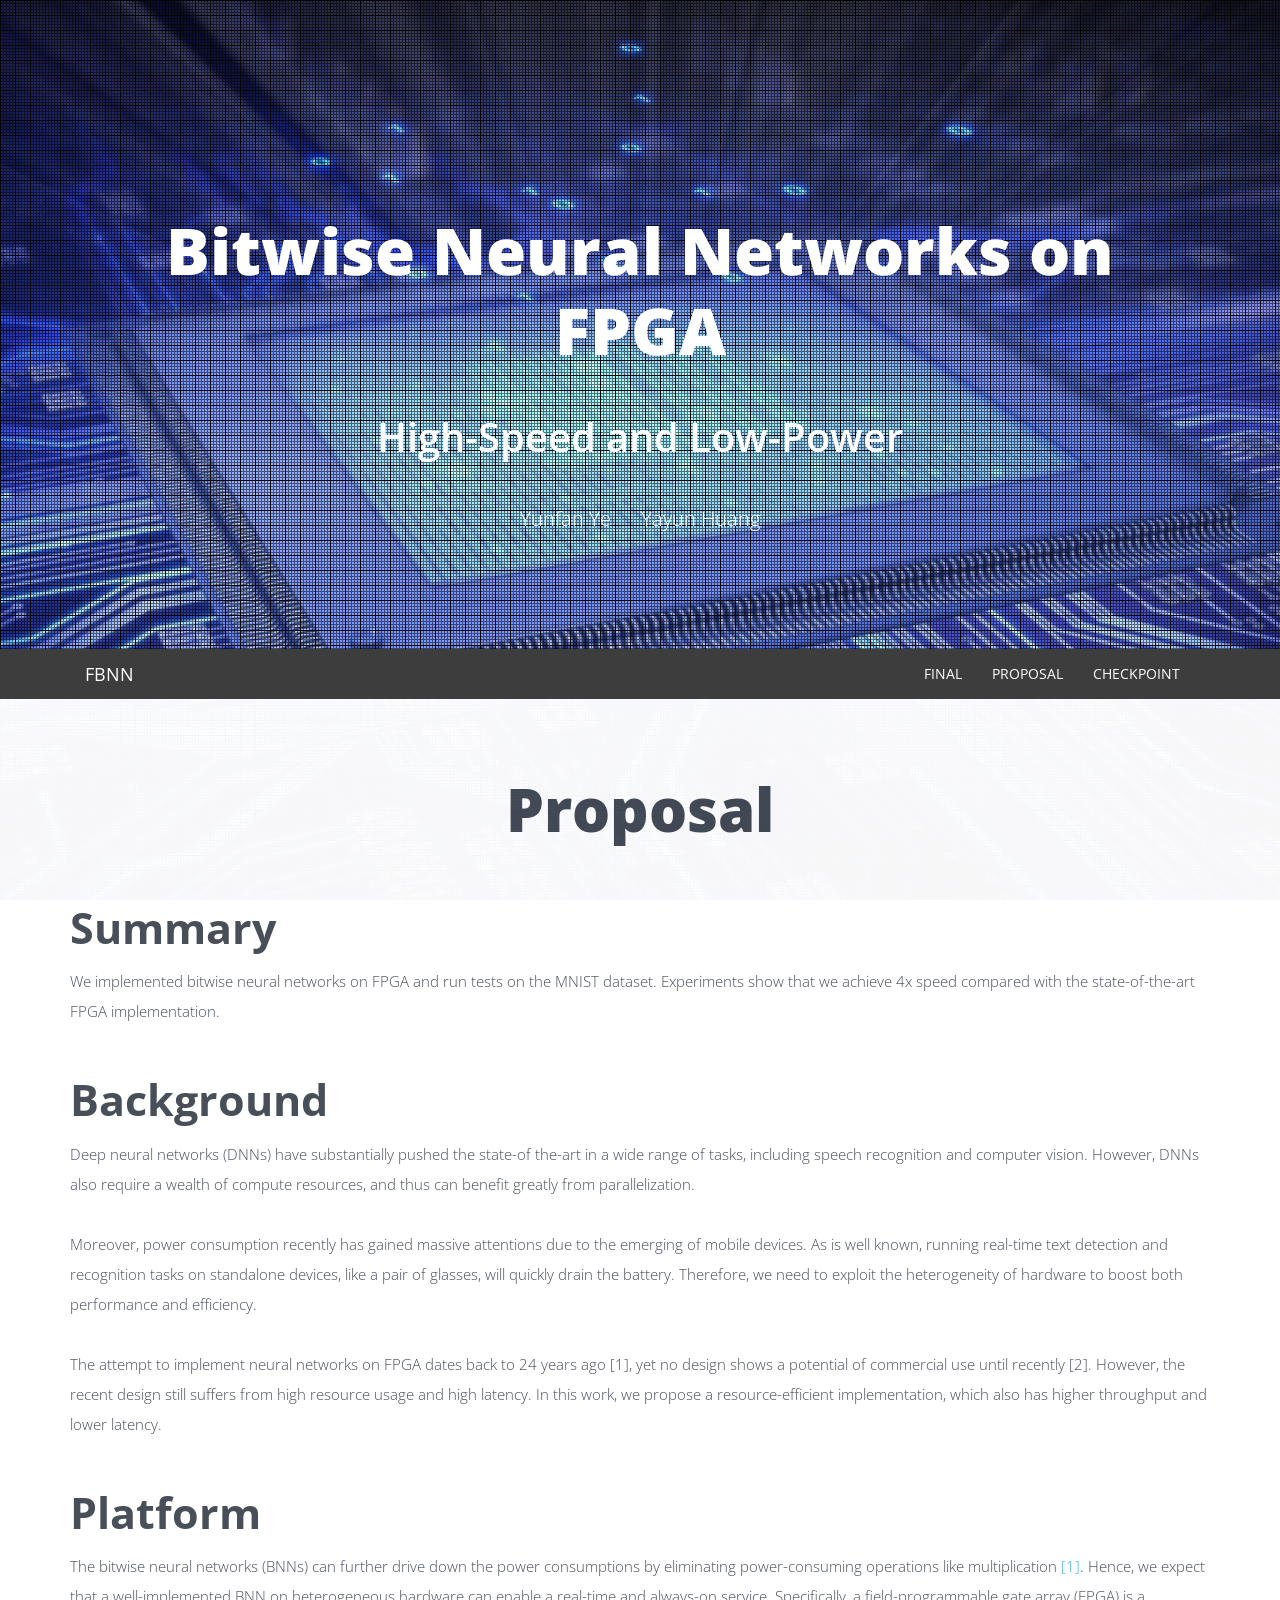
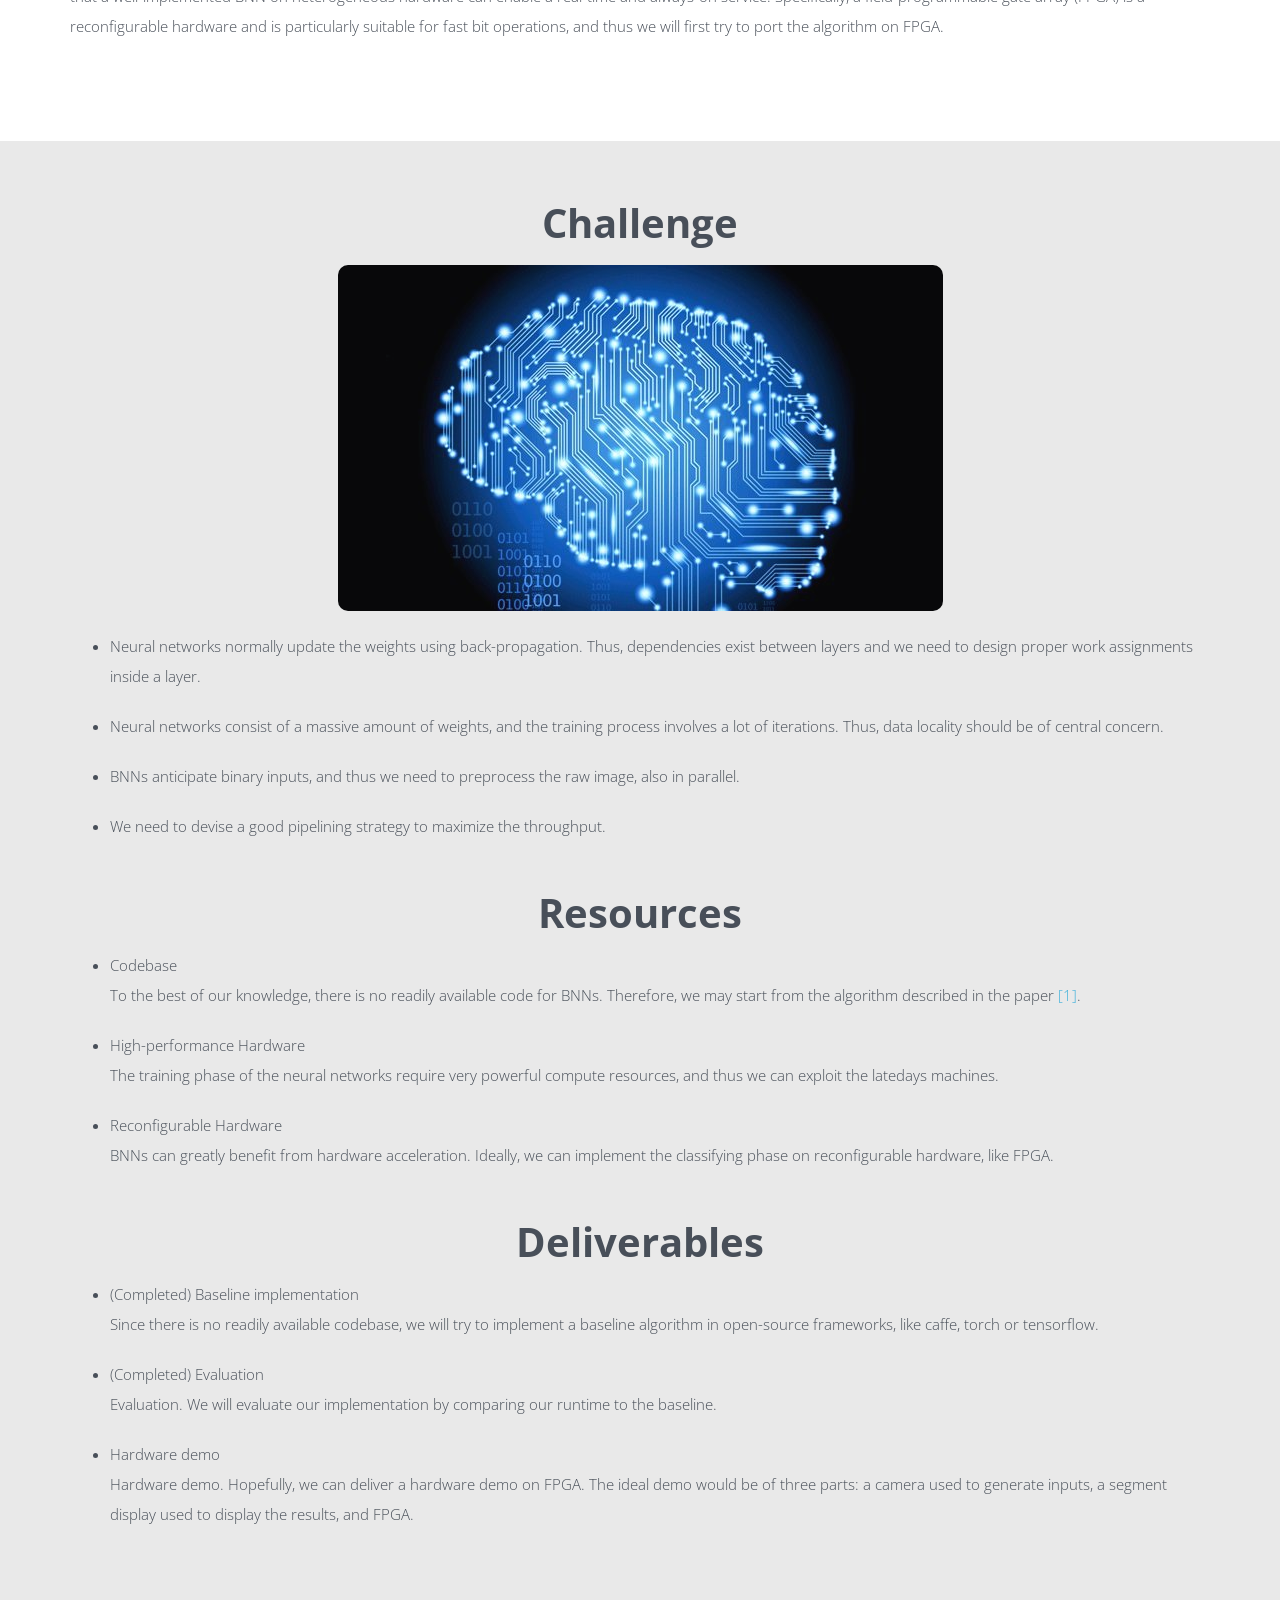
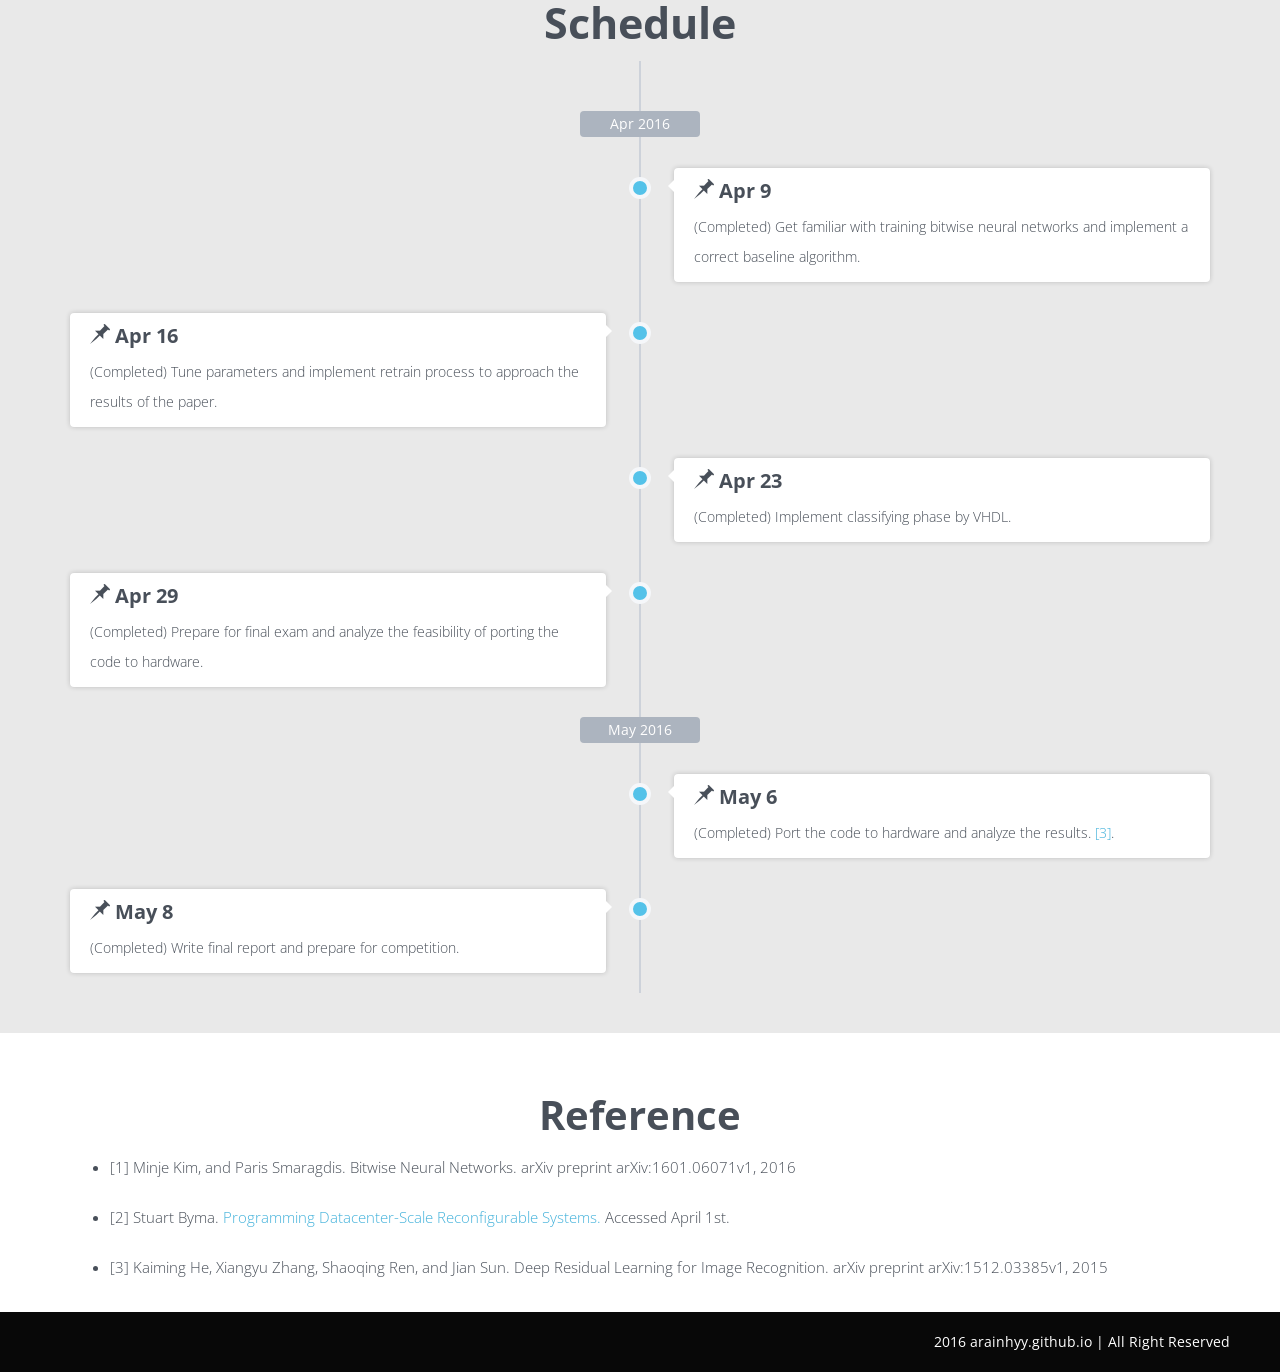
==== proposal.html @ 5bdd7ea6 "init" ====
<!DOCTYPE html>
<!--[if lt IE 7 ]><html class="ie ie6" lang="en"> <![endif]-->
<!--[if IE 7 ]><html class="ie ie7" lang="en"> <![endif]-->
<!--[if IE 8 ]><html class="ie ie8" lang="en"> <![endif]-->
<!--[if (gte IE 9)|!(IE)]><!-->
<html lang="en">
<!--<![endif]-->

<head>
    <meta charset="utf-8">
    <meta name="viewport" content="width=device-width, initial-scale=1, maximum-scale=1">
    <meta name="description" content="">
    <meta name="author" content="">
    <!--[if IE]>
        <meta http-equiv="X-UA-Compatible" content="IE=edge,chrome=1">
        <![endif]-->
    <title>Bitwise Neural Networks on FPGA: High-Speed and Low-Power</title>
    <!--REQUIRED STYLE SHEETS-->
    <!-- BOOTSTRAP CORE STYLE CSS -->
    <link href="assets/css/bootstrap.css" rel="stylesheet" />
    <link href="assets/css/bootflat.css" rel="stylesheet" />
    <!-- FONTAWESOME STYLE CSS -->
    <link href="assets/css/font-awesome.min.css" rel="stylesheet" />
    <!-- VEGAS STYLE CSS -->
    <link href="assets/scripts/vegas/jquery.vegas.min.css" rel="stylesheet" />
    <!-- CUSTOM STYLE CSS -->
    <link href="assets/css/style.css" rel="stylesheet" />
    <!-- GOOGLE FONT -->
    <link href='http://fonts.googleapis.com/css?family=Open+Sans' rel='stylesheet' type='text/css'>
    <!-- HTML5 shim and Respond.js IE8 support of HTML5 elements and media queries -->
    <!--[if lt IE 9]>
      <script src="https://oss.maxcdn.com/libs/html5shiv/3.7.0/html5shiv.js"></script>
      <script src="https://oss.maxcdn.com/libs/respond.js/1.3.0/respond.min.js"></script>
    <![endif]-->
</head>

<body>
    <!--Header section  -->
    <div class="container" id="home">
        <div class="row text-center">
            <div class="col-md-12">
                <h1 class="head-main">Bitwise Neural Networks on FPGA</h1>
                <h2 class="head-sub-main"> High-Speed and Low-Power</h2>
                <h3 class="head-last"><a href="https://www.linkedin.com/in/yunfanye">Yunfan Ye</a>&nbsp;&nbsp;&nbsp;&nbsp;&nbsp;&nbsp;<a href="https://www.linkedin.com/in/araina-huang-00853b96">Yayun Huang</a></h3>
            </div>
        </div>
    </div>
    <!--End Header section  -->
    <!-- Navigation -->
    <nav class="navbar-inverse" role="navigation">
        <div class="container">
            <div class="navbar-header">
                <button type="button" class="navbar-toggle" data-toggle="collapse" data-target=".navbar-ex1-collapse">
                    <span class="sr-only">Toggle navigation</span>
                    <span class="icon-bar"></span>
                    <span class="icon-bar"></span>
                    <span class="icon-bar"></span>
                </button>
                <a class="navbar-brand" href="#"> FBNN</a>
            </div>
            <!-- Collect the nav links for toggling -->
            <div class="collapse navbar-collapse navbar-ex1-collapse pull-right">
                <ul class="nav navbar-nav">
                    <li><a href="index.html">FINAL</a>
                    </li>
                    <li><a href="proposal.html">PROPOSAL</a>
                    </li>
                    <li><a href="checkpoint.html">CHECKPOINT</a>
                    </li>
                    <!-- <li><a href="index.html#price-sec">FINAL REPORT</a>
                    </li> -->
                </ul>
            </div>
            <!-- /.navbar-collapse -->
        </div>
        <!-- /.container -->
    </nav>
    <!--End Navigation -->
    <!--About Section-->
    <section class="for-full-back color-white " id="about">
        <div class="container introduction">
            <div class="row text-center">
                <div class="col-md-8 col-md-offset-2 ">
                    <h1>Proposal</h1>
                    <!-- <h4>
                        <strong>
                       Lorem ipsum dolor sit amet, consectetur adipiscing elit.
                         Curabitur nec nisl odio. Mauris vehicula at nunc id posuere.
                            </strong>
                    </h4> -->
                </div>
            </div>
            <div class="row g-pad-bottom">
                <div class="col-md-12">
                    <h2>Summary</h2>
                    <p>
                        We implemented bitwise neural networks on FPGA and run tests on the MNIST dataset. Experiments show that we achieve 4x speed compared with the state-of-the-art FPGA implementation.
                    </p>
                    <h2>Background</h2>
                    <p>Deep neural networks (DNNs) have substantially pushed the state-of the-art in a wide range of tasks, including speech recognition and computer vision. However, DNNs also require a wealth of compute resources, and thus can benefit greatly from parallelization.</p>
                    <p>Moreover, power consumption recently has gained massive attentions due to the emerging of mobile devices. As is well known, running real-time text detection and recognition tasks on standalone devices, like a pair of glasses, will quickly drain the battery. Therefore, we need to exploit the heterogeneity of hardware to boost both performance and efficiency. </p>
                    <p>The attempt to implement neural networks on FPGA dates back to 24 years ago [1], yet no design shows a potential of commercial use until recently [2]. However, the recent design still suffers from high resource usage and high latency. In this work, we propose a resource-efficient implementation, which also has higher throughput and lower latency.</p>
                    <h2>Platform</h2>
                    <p>The bitwise neural networks (BNNs) can further drive down the power consumptions by eliminating power-consuming operations like multiplication<a href="#ref1"> [1]</a>. Hence, we expect that a well-implemented BNN on heterogeneous hardware can enable a real-time and always-on service. Specifically, a field-programmable gate array (FPGA) is a reconfigurable hardware and is particularly suitable for fast bit operations, and thus we will first try to port the algorithm on FPGA.</p>
                </div>
            </div>
        </div>
    </section>
    <!--End About Section-->
    <!-- About Team Section -->
    <section class="for-full-back color-light challenge" id="about-team">
        <div class="container">
            <div class="row introduction">
                <div class="col-md-12">
                    <h2 class="text-center">Challenge</h2>
                    <div class="img-auto-change"><img src="assets/img/4.jpg"></div>
                    <ul>
                        <li>Neural networks normally update the weights using back-propagation. Thus, dependencies exist between layers and we need to design proper work assignments inside a layer.</li>
                        <li>Neural networks consist of a massive amount of weights, and the training process involves a lot of iterations. Thus, data locality should be of central concern. </li>
                        <!-- <li>Halide currently cannot directly compile on FPGA. There is ongoing research<a href="#ref2"> [2]</a>, but the results may not be readily available. If this approach finally proves to be unfeasible, we may try to target on other low power devices, like ARM.</li> -->
                        <li>BNNs anticipate binary inputs, and thus we need to preprocess the raw image, also in parallel.</li>
                        <li>We need to devise a good pipelining strategy to maximize the throughput.</li>
                    </ul>
                    <h2 class="text-center">Resources</h2>
                    <ul>
                        <li>Codebase</br>
                            To the best of our knowledge, there is no readily available code for BNNs. Therefore, we may start from the algorithm described in the paper<a href="#ref1"> [1]</a>.</li>
                        <li>High-performance Hardware</br>
                            The training phase of the neural networks require very powerful compute resources, and thus we can exploit the latedays machines.</li>
                        <li>Reconfigurable Hardware</br>
                            BNNs can greatly benefit from hardware acceleration. Ideally, we can implement the classifying phase on reconfigurable hardware, like FPGA.</li>
                        <!-- <li>Related work</br>
                            We may borrow ideas from open-source halide implementation of neural networks<a href="#ref3"> [3]</a>.
                        </li> -->
                    </ul>
                    <h2 class="text-center">Deliverables</h2>
                    <ul>
                        <li>(Completed) Baseline implementation
                            <br> Since there is no readily available codebase, we will try to implement a baseline algorithm in open-source frameworks, like caffe, torch or tensorflow.</li>
                        <li>(Completed) Evaluation
                            <br> Evaluation. We will evaluate our implementation by comparing our runtime to the baseline. </li>
                        <li>Hardware demo
                            <br> Hardware demo. Hopefully, we can deliver a hardware demo on FPGA. The ideal demo would be of three parts: a camera used to generate inputs, a segment display used to display the results, and FPGA.</li>
                    </ul>
                </div>
            </div>
        </div>
    </section>
    <!--End About Team Section -->
    <!-- Pricing Section -->
    <section class="for-full-back color-light schedule" id="price-sec">
        <div class="container">
            <div class="row text-center">
                <h2 class="text-center">Schedule</h2>
                <!--TimeLine
      ================================================== -->
                <div class="col-md-12">
                    <div class="timeline">
                        <dl>
                            <dt>Apr 2016</dt>
                            <dd class="pos-right clearfix">
                                <div class="circ"></div>
                                <div class="events">
                                    <div class="events-body">
                                        <h6 class="events-heading"> <span class="glyphicon glyphicon-pushpin" aria-hidden="true"></span> Apr 9</h6>
                                        <p>(Completed) Get familiar with training bitwise neural networks and implement a correct baseline algorithm.</p>
                                    </div>
                                </div>
                            </dd>
                            <dd class="pos-left clearfix">
                                <div class="circ"></div>
                                <div class="events">
                                    <div class="events-body">
                                        <h6 class="events-heading"> <span class="glyphicon glyphicon-pushpin" aria-hidden="true"></span> Apr 16</h6>
                                        <p>(Completed) Tune parameters and implement retrain process to approach the results of the paper.</p>
                                    </div>
                                </div>
                            </dd>
                            <dd class="pos-right clearfix">
                                <div class="circ"></div>
                                <div class="events">
                                    <div class="events-body">
                                        <h6 class="events-heading"> <span class="glyphicon glyphicon-pushpin" aria-hidden="true"></span> Apr 23</h6>
                                        <p>(Completed) Implement classifying phase by VHDL.</p>
                                    </div>
                                </div>
                            </dd>
                            <dd class="pos-left clearfix">
                                <div class="circ"></div>
                                <div class="events">
                                    <div class="events-body">
                                        <h6 class="events-heading"> <span class="glyphicon glyphicon-pushpin" aria-hidden="true"></span> Apr 29</h6>
                                        <p>(Completed) Prepare for final exam and analyze the feasibility of porting the code to hardware.</p>
                                    </div>
                                </div>
                            </dd>
                            <dt>May 2016</dt>
                            <dd class="pos-right clearfix">
                                <div class="circ"></div>
                                <div class="events">
                                    <div class="events-body">
                                        <h6 class="events-heading"> <span class="glyphicon glyphicon-pushpin" aria-hidden="true"></span> May 6</h6>
                                        <p>(Completed) Port the code to hardware and analyze the results.<a href="#ref3"> [3]</a>.</p>
                                    </div>
                                </div>
                            </dd>
                            <dd class="pos-left clearfix">
                                <div class="circ"></div>
                                <div class="events">
                                    <div class="events-body">
                                        <h6 class="events-heading"> <span class="glyphicon glyphicon-pushpin" aria-hidden="true"></span> May 8</h6>
                                        <p>(Completed) Write final report and prepare for competition.</p>
                                    </div>
                                </div>
                            </dd>
                        </dl>
                    </div>
                </div>
            </div>
        </div>
    </section>
    <!--End Pricing Section -->
    <section class="for-full-back color-white challenge" id="about-team">
        <div class="container">
            <div class="row introduction">
                <div class="col-md-12">
                    <h2 class="text-center">Reference</h2>
                    <ul>
                        <li id="ref1">[1] Minje Kim, and Paris Smaragdis. Bitwise Neural Networks. arXiv preprint arXiv:1601.06071v1, 2016</li>
                        <li id="ref2">[2] Stuart Byma. <a href="http://wiki.epfl.ch/edicpublic/documents/Candidacy%20exam/PR15byma_edic_proposal.pdf">Programming Datacenter-Scale Reconfigurable Systems.</a> Accessed April 1st.</li>
                        <!-- <li id="ref3">[3] Ravi Mullapudi. <a href="https://github.com/ravi-teja-mullapudi/Halide-NN">https://github.com/ravi-teja-mullapudi/Halide-NN.</a> Accessed April 1st.</li> -->
                        <li id="ref3">[3] Kaiming He, Xiangyu Zhang, Shaoqing Ren, and Jian Sun. Deep Residual Learning for Image Recognition. arXiv preprint arXiv:1512.03385v1, 2015</li>
                    </ul>
                </div>
            </div>
        </div>
    </section>
    <!--footer Section -->
    <div class="for-full-back " id="footer">
        2016 arainhyy.github.io | All Right Reserved
    </div>
    <!--End footer Section -->
    <!-- JAVASCRIPT FILES PLACED AT THE BOTTOM TO REDUCE THE LOADING TIME  -->
    <!-- CORE JQUERY  -->
    <script src="assets/plugins/jquery-1.10.2.js"></script>
    <!-- BOOTSTRAP CORE SCRIPT   -->
    <script src="assets/plugins/bootstrap.js"></script>
    <!-- VEGAS SLIDESHOW SCRIPTS -->
    <script src="assets/plugins/vegas/jquery.vegas.min.js"></script>
    <!-- CUSTOM SCRIPTS -->
    <script src="assets/js/custom.js"></script>
</body>

</html>
---- assets/css/bootflat.css ----
/*
 * bootflat 2.0.4
 *
 * Description: BOOTFLAT is an open source Flat UI KIT based on Bootstrap 3.3.0 CSS framework. It provides a faster, easier and less repetitive way for web developers to create elegant web apps.
 *
 * Homepage: http://bootflat.github.com/
 *
 * By @Flathemes <info@flathemes.com>
 *
 * Last modify time: 2015-04-29
 *
 * Licensed under the MIT license. Please see LICENSE for more information.
 *
 * Copyright 2013 FLATHEMES.
 *
 */

html{font-family:sans-serif;-webkit-text-size-adjust:100%;-ms-text-size-adjust:100%}body{margin:0}article,aside,details,figcaption,figure,footer,header,hgroup,main,menu,nav,section,summary{display:block}audio,canvas,progress,video{display:inline-block;vertical-align:baseline}audio:not([controls]){display:none;height:0}[hidden],template{display:none}a{background-color:transparent}a:active,a:hover{outline:0}b,strong{font-weight:700}dfn{font-style:italic}h1{margin:.67em 0}mark{color:#000;background:#ff0}sub,sup{position:relative;font-size:75%;line-height:0;vertical-align:baseline}sup{top:-.5em}sub{bottom:-.25em}img{border:0}svg:not(:root){overflow:hidden}hr{height:0;-webkit-box-sizing:content-box;-moz-box-sizing:content-box;box-sizing:content-box}pre{overflow:auto}code,kbd,pre,samp{font-size:1em}button,input,optgroup,select,textarea{margin:0;font:inherit;color:inherit}button{overflow:visible}button,select{text-transform:none}button,html input[type=button],input[type=reset],input[type=submit]{-webkit-appearance:button;cursor:pointer}button[disabled],html input[disabled]{cursor:default}button::-moz-focus-inner,input::-moz-focus-inner{padding:0;border:0}input[type=checkbox],input[type=radio]{-webkit-box-sizing:border-box;-moz-box-sizing:border-box;box-sizing:border-box;padding:0}input[type=number]::-webkit-inner-spin-button,input[type=number]::-webkit-outer-spin-button{height:auto}input[type=search]::-webkit-search-cancel-button,input[type=search]::-webkit-search-decoration{-webkit-appearance:none}textarea{overflow:auto}optgroup{font-weight:700}table{border-spacing:0;border-collapse:collapse}td,th{padding:0}@media print{*,:after,:before{color:#000!important;text-shadow:none!important;background:transparent!important;-webkit-box-shadow:none!important;box-shadow:none!important}a,a:visited{text-decoration:underline}a[href]:after{content:" (" attr(href) ")"}abbr[title]:after{content:" (" attr(title) ")"}a[href^="#"]:after,a[href^="javascript:"]:after{content:""}blockquote,pre{border:1px solid #999;page-break-inside:avoid}thead{display:table-header-group}img,tr{page-break-inside:avoid}img{max-width:100%!important}h2,h3,p{orphans:3;widows:3}h2,h3{page-break-after:avoid}select{background:#fff!important}.navbar{display:none}.btn>.caret,.dropup>.btn>.caret{border-top-color:#000!important}.label{border:1px solid #000}.table{border-collapse:collapse!important}.table td,.table th{background-color:#fff!important}.table-bordered td,.table-bordered th{border:1px solid #ddd!important}}@font-face{font-family:'Glyphicons Halflings';src:url(../fonts/glyphicons-halflings-regular.eot);src:url(../fonts/glyphicons-halflings-regular.eot?#iefix) format('embedded-opentype'),url(../fonts/glyphicons-halflings-regular.woff) format('woff'),url(../fonts/glyphicons-halflings-regular.ttf) format('truetype'),url(../fonts/glyphicons-halflings-regular.svg#glyphicons_halflingsregular) format('svg')}.glyphicon{position:relative;top:1px;display:inline-block;font-family:'Glyphicons Halflings';font-style:normal;font-weight:400;line-height:1;-webkit-font-smoothing:antialiased;-moz-osx-font-smoothing:grayscale}.glyphicon-asterisk:before{content:"\2a"}.glyphicon-plus:before{content:"\2b"}.glyphicon-eur:before,.glyphicon-euro:before{content:"\20ac"}.glyphicon-minus:before{content:"\2212"}.glyphicon-cloud:before{content:"\2601"}.glyphicon-envelope:before{content:"\2709"}.glyphicon-pencil:before{content:"\270f"}.glyphicon-glass:before{content:"\e001"}.glyphicon-music:before{content:"\e002"}.glyphicon-search:before{content:"\e003"}.glyphicon-heart:before{content:"\e005"}.glyphicon-star:before{content:"\e006"}.glyphicon-star-empty:before{content:"\e007"}.glyphicon-user:before{content:"\e008"}.glyphicon-film:before{content:"\e009"}.glyphicon-th-large:before{content:"\e010"}.glyphicon-th:before{content:"\e011"}.glyphicon-th-list:before{content:"\e012"}.glyphicon-ok:before{content:"\e013"}.glyphicon-remove:before{content:"\e014"}.glyphicon-zoom-in:before{content:"\e015"}.glyphicon-zoom-out:before{content:"\e016"}.glyphicon-off:before{content:"\e017"}.glyphicon-signal:before{content:"\e018"}.glyphicon-cog:before{content:"\e019"}.glyphicon-trash:before{content:"\e020"}.glyphicon-home:before{content:"\e021"}.glyphicon-file:before{content:"\e022"}.glyphicon-time:before{content:"\e023"}.glyphicon-road:before{content:"\e024"}.glyphicon-download-alt:before{content:"\e025"}.glyphicon-download:before{content:"\e026"}.glyphicon-upload:before{content:"\e027"}.glyphicon-inbox:before{content:"\e028"}.glyphicon-play-circle:before{content:"\e029"}.glyphicon-repeat:before{content:"\e030"}.glyphicon-refresh:before{content:"\e031"}.glyphicon-list-alt:before{content:"\e032"}.glyphicon-lock:before{content:"\e033"}.glyphicon-flag:before{content:"\e034"}.glyphicon-headphones:before{content:"\e035"}.glyphicon-volume-off:before{content:"\e036"}.glyphicon-volume-down:before{content:"\e037"}.glyphicon-volume-up:before{content:"\e038"}.glyphicon-qrcode:before{content:"\e039"}.glyphicon-barcode:before{content:"\e040"}.glyphicon-tag:before{content:"\e041"}.glyphicon-tags:before{content:"\e042"}.glyphicon-book:before{content:"\e043"}.glyphicon-bookmark:before{content:"\e044"}.glyphicon-print:before{content:"\e045"}.glyphicon-camera:before{content:"\e046"}.glyphicon-font:before{content:"\e047"}.glyphicon-bold:before{content:"\e048"}.glyphicon-italic:before{content:"\e049"}.glyphicon-text-height:before{content:"\e050"}.glyphicon-text-width:before{content:"\e051"}.glyphicon-align-left:before{content:"\e052"}.glyphicon-align-center:before{content:"\e053"}.glyphicon-align-right:before{content:"\e054"}.glyphicon-align-justify:before{content:"\e055"}.glyphicon-list:before{content:"\e056"}.glyphicon-indent-left:before{content:"\e057"}.glyphicon-indent-right:before{content:"\e058"}.glyphicon-facetime-video:before{content:"\e059"}.glyphicon-picture:before{content:"\e060"}.glyphicon-map-marker:before{content:"\e062"}.glyphicon-adjust:before{content:"\e063"}.glyphicon-tint:before{content:"\e064"}.glyphicon-edit:before{content:"\e065"}.glyphicon-share:before{content:"\e066"}.glyphicon-check:before{content:"\e067"}.glyphicon-move:before{content:"\e068"}.glyphicon-step-backward:before{content:"\e069"}.glyphicon-fast-backward:before{content:"\e070"}.glyphicon-backward:before{content:"\e071"}.glyphicon-play:before{content:"\e072"}.glyphicon-pause:before{content:"\e073"}.glyphicon-stop:before{content:"\e074"}.glyphicon-forward:before{content:"\e075"}.glyphicon-fast-forward:before{content:"\e076"}.glyphicon-step-forward:before{content:"\e077"}.glyphicon-eject:before{content:"\e078"}.glyphicon-chevron-left:before{content:"\e079"}.glyphicon-chevron-right:before{content:"\e080"}.glyphicon-plus-sign:before{content:"\e081"}.glyphicon-minus-sign:before{content:"\e082"}.glyphicon-remove-sign:before{content:"\e083"}.glyphicon-ok-sign:before{content:"\e084"}.glyphicon-question-sign:before{content:"\e085"}.glyphicon-info-sign:before{content:"\e086"}.glyphicon-screenshot:before{content:"\e087"}.glyphicon-remove-circle:before{content:"\e088"}.glyphicon-ok-circle:before{content:"\e089"}.glyphicon-ban-circle:before{content:"\e090"}.glyphicon-arrow-left:before{content:"\e091"}.glyphicon-arrow-right:before{content:"\e092"}.glyphicon-arrow-up:before{content:"\e093"}.glyphicon-arrow-down:before{content:"\e094"}.glyphicon-share-alt:before{content:"\e095"}.glyphicon-resize-full:before{content:"\e096"}.glyphicon-resize-small:before{content:"\e097"}.glyphicon-exclamation-sign:before{content:"\e101"}.glyphicon-gift:before{content:"\e102"}.glyphicon-leaf:before{content:"\e103"}.glyphicon-fire:before{content:"\e104"}.glyphicon-eye-open:before{content:"\e105"}.glyphicon-eye-close:before{content:"\e106"}.glyphicon-warning-sign:before{content:"\e107"}.glyphicon-plane:before{content:"\e108"}.glyphicon-calendar:before{content:"\e109"}.glyphicon-random:before{content:"\e110"}.glyphicon-comment:before{content:"\e111"}.glyphicon-magnet:before{content:"\e112"}.glyphicon-chevron-up:before{content:"\e113"}.glyphicon-chevron-down:before{content:"\e114"}.glyphicon-retweet:before{content:"\e115"}.glyphicon-shopping-cart:before{content:"\e116"}.glyphicon-folder-close:before{content:"\e117"}.glyphicon-folder-open:before{content:"\e118"}.glyphicon-resize-vertical:before{content:"\e119"}.glyphicon-resize-horizontal:before{content:"\e120"}.glyphicon-hdd:before{content:"\e121"}.glyphicon-bullhorn:before{content:"\e122"}.glyphicon-bell:before{content:"\e123"}.glyphicon-certificate:before{content:"\e124"}.glyphicon-thumbs-up:before{content:"\e125"}.glyphicon-thumbs-down:before{content:"\e126"}.glyphicon-hand-right:before{content:"\e127"}.glyphicon-hand-left:before{content:"\e128"}.glyphicon-hand-up:before{content:"\e129"}.glyphicon-hand-down:before{content:"\e130"}.glyphicon-circle-arrow-right:before{content:"\e131"}.glyphicon-circle-arrow-left:before{content:"\e132"}.glyphicon-circle-arrow-up:before{content:"\e133"}.glyphicon-circle-arrow-down:before{content:"\e134"}.glyphicon-globe:before{content:"\e135"}.glyphicon-wrench:before{content:"\e136"}.glyphicon-tasks:before{content:"\e137"}.glyphicon-filter:before{content:"\e138"}.glyphicon-briefcase:before{content:"\e139"}.glyphicon-fullscreen:before{content:"\e140"}.glyphicon-dashboard:before{content:"\e141"}.glyphicon-paperclip:before{content:"\e142"}.glyphicon-heart-empty:before{content:"\e143"}.glyphicon-link:before{content:"\e144"}.glyphicon-phone:before{content:"\e145"}.glyphicon-pushpin:before{content:"\e146"}.glyphicon-usd:before{content:"\e148"}.glyphicon-gbp:before{content:"\e149"}.glyphicon-sort:before{content:"\e150"}.glyphicon-sort-by-alphabet:before{content:"\e151"}.glyphicon-sort-by-alphabet-alt:before{content:"\e152"}.glyphicon-sort-by-order:before{content:"\e153"}.glyphicon-sort-by-order-alt:before{content:"\e154"}.glyphicon-sort-by-attributes:before{content:"\e155"}.glyphicon-sort-by-attributes-alt:before{content:"\e156"}.glyphicon-unchecked:before{content:"\e157"}.glyphicon-expand:before{content:"\e158"}.glyphicon-collapse-down:before{content:"\e159"}.glyphicon-collapse-up:before{content:"\e160"}.glyphicon-log-in:before{content:"\e161"}.glyphicon-flash:before{content:"\e162"}.glyphicon-log-out:before{content:"\e163"}.glyphicon-new-window:before{content:"\e164"}.glyphicon-record:before{content:"\e165"}.glyphicon-save:before{content:"\e166"}.glyphicon-open:before{content:"\e167"}.glyphicon-saved:before{content:"\e168"}.glyphicon-import:before{content:"\e169"}.glyphicon-export:before{content:"\e170"}.glyphicon-send:before{content:"\e171"}.glyphicon-floppy-disk:before{content:"\e172"}.glyphicon-floppy-saved:before{content:"\e173"}.glyphicon-floppy-remove:before{content:"\e174"}.glyphicon-floppy-save:before{content:"\e175"}.glyphicon-floppy-open:before{content:"\e176"}.glyphicon-credit-card:before{content:"\e177"}.glyphicon-transfer:before{content:"\e178"}.glyphicon-cutlery:before{content:"\e179"}.glyphicon-header:before{content:"\e180"}.glyphicon-compressed:before{content:"\e181"}.glyphicon-earphone:before{content:"\e182"}.glyphicon-phone-alt:before{content:"\e183"}.glyphicon-tower:before{content:"\e184"}.glyphicon-stats:before{content:"\e185"}.glyphicon-sd-video:before{content:"\e186"}.glyphicon-hd-video:before{content:"\e187"}.glyphicon-subtitles:before{content:"\e188"}.glyphicon-sound-stereo:before{content:"\e189"}.glyphicon-sound-dolby:before{content:"\e190"}.glyphicon-sound-5-1:before{content:"\e191"}.glyphicon-sound-6-1:before{content:"\e192"}.glyphicon-sound-7-1:before{content:"\e193"}.glyphicon-copyright-mark:before{content:"\e194"}.glyphicon-registration-mark:before{content:"\e195"}.glyphicon-cloud-download:before{content:"\e197"}.glyphicon-cloud-upload:before{content:"\e198"}.glyphicon-tree-conifer:before{content:"\e199"}.glyphicon-tree-deciduous:before{content:"\e200"}*,:after,:before{-webkit-box-sizing:border-box;-moz-box-sizing:border-box;box-sizing:border-box}html{font-size:10px;-webkit-tap-highlight-color:rgba(0,0,0,0)}body{font-family:"Helvetica Neue",Helvetica,Arial,sans-serif;font-size:14px;line-height:1.42857143;color:#333;background-color:#fff}button,input,select,textarea{font-family:inherit;font-size:inherit;line-height:inherit}a{color:#428bca;text-decoration:none}a:focus,a:hover{color:#2a6496;text-decoration:underline}a:focus{outline:thin dotted;outline:5px auto -webkit-focus-ring-color;outline-offset:-2px}figure{margin:0}img{vertical-align:middle}.carousel-inner>.item>a>img,.carousel-inner>.item>img,.img-responsive,.thumbnail a>img,.thumbnail>img{display:block;max-width:100%;height:auto}.img-rounded{border-radius:6px}.img-thumbnail{display:inline-block;max-width:100%;height:auto;padding:4px;line-height:1.42857143;background-color:#fff;border:1px solid #ddd;border-radius:4px;-webkit-transition:all .2s ease-in-out;-o-transition:all .2s ease-in-out;transition:all .2s ease-in-out}.img-circle{border-radius:50%}hr{margin-top:20px;margin-bottom:20px;border:0;border-top:1px solid #eee}.sr-only{position:absolute;width:1px;height:1px;padding:0;margin:-1px;overflow:hidden;clip:rect(0,0,0,0);border:0}.sr-only-focusable:active,.sr-only-focusable:focus{position:static;width:auto;height:auto;margin:0;overflow:visible;clip:auto}.h1,.h2,.h3,.h4,.h5,.h6,h1,h2,h3,h4,h5,h6{font-family:inherit;font-weight:500;line-height:1.1;color:inherit}.h1 .small,.h1 small,.h2 .small,.h2 small,.h3 .small,.h3 small,.h4 .small,.h4 small,.h5 .small,.h5 small,.h6 .small,.h6 small,h1 .small,h1 small,h2 .small,h2 small,h3 .small,h3 small,h4 .small,h4 small,h5 .small,h5 small,h6 .small,h6 small{font-weight:400;line-height:1;color:#777}.h1,.h2,.h3,h1,h2,h3{margin-top:20px;margin-bottom:10px}.h1 .small,.h1 small,.h2 .small,.h2 small,.h3 .small,.h3 small,h1 .small,h1 small,h2 .small,h2 small,h3 .small,h3 small{font-size:65%}.h4,.h5,.h6,h4,h5,h6{margin-top:10px;margin-bottom:10px}.h4 .small,.h4 small,.h5 .small,.h5 small,.h6 .small,.h6 small,h4 .small,h4 small,h5 .small,h5 small,h6 .small,h6 small{font-size:75%}.h1,h1{font-size:36px}.h2,h2{font-size:30px}.h3,h3{font-size:24px}.h4,h4{font-size:18px}.h5,h5{font-size:14px}.h6,h6{font-size:12px}p{margin:0 0 10px}.lead{margin-bottom:20px;font-size:16px;font-weight:300;line-height:1.4}@media (min-width:768px){.lead{font-size:21px}}.small,small{font-size:85%}.mark,mark{padding:.2em;background-color:#fcf8e3}.text-left{text-align:left}.text-right{text-align:right}.text-center{text-align:center}.text-justify{text-align:justify}.text-nowrap{white-space:nowrap}.text-lowercase{text-transform:lowercase}.text-uppercase{text-transform:uppercase}.text-capitalize{text-transform:capitalize}.text-muted{color:#777}.text-primary{color:#428bca}a.text-primary:hover{color:#3071a9}.text-success{color:#3c763d}a.text-success:hover{color:#2b542c}.text-info{color:#31708f}a.text-info:hover{color:#245269}.text-warning{color:#8a6d3b}a.text-warning:hover{color:#66512c}.text-danger{color:#a94442}a.text-danger:hover{color:#843534}.bg-primary{color:#fff;background-color:#428bca}a.bg-primary:hover{background-color:#3071a9}.bg-success{background-color:#dff0d8}a.bg-success:hover{background-color:#c1e2b3}.bg-info{background-color:#d9edf7}a.bg-info:hover{background-color:#afd9ee}.bg-warning{background-color:#fcf8e3}a.bg-warning:hover{background-color:#f7ecb5}.bg-danger{background-color:#f2dede}a.bg-danger:hover{background-color:#e4b9b9}.page-header{padding-bottom:9px;margin:40px 0 20px;border-bottom:1px solid #eee}ol,ul{margin-top:0;margin-bottom:10px}ol ol,ol ul,ul ol,ul ul{margin-bottom:0}.list-unstyled{padding-left:0;list-style:none}.list-inline{padding-left:0;margin-left:-5px;list-style:none}.list-inline>li{display:inline-block;padding-right:5px;padding-left:5px}dl{margin-top:0;margin-bottom:20px}dd,dt{line-height:1.42857143}dt{font-weight:700}dd{margin-left:0}@media (min-width:768px){.dl-horizontal dt{float:left;width:160px;overflow:hidden;clear:left;text-align:right;text-overflow:ellipsis;white-space:nowrap}.dl-horizontal dd{margin-left:180px}}abbr[data-original-title],abbr[title]{cursor:help;border-bottom:1px dotted #777}.initialism{font-size:90%;text-transform:uppercase}blockquote{padding:10px 20px;margin:0 0 20px;font-size:17.5px;border-left:5px solid #eee}blockquote ol:last-child,blockquote p:last-child,blockquote ul:last-child{margin-bottom:0}blockquote .small,blockquote footer,blockquote small{display:block;font-size:80%;line-height:1.42857143;color:#777}blockquote .small:before,blockquote footer:before,blockquote small:before{content:'\2014 \00A0'}.blockquote-reverse,blockquote.pull-right{padding-right:15px;padding-left:0;text-align:right;border-right:5px solid #eee;border-left:0}.blockquote-reverse .small:before,.blockquote-reverse footer:before,.blockquote-reverse small:before,blockquote.pull-right .small:before,blockquote.pull-right footer:before,blockquote.pull-right small:before{content:''}.blockquote-reverse .small:after,.blockquote-reverse footer:after,.blockquote-reverse small:after,blockquote.pull-right .small:after,blockquote.pull-right footer:after,blockquote.pull-right small:after{content:'\00A0 \2014'}address{margin-bottom:20px;font-style:normal;line-height:1.42857143}code,kbd,pre,samp{font-family:Menlo,Monaco,Consolas,"Courier New",monospace}code{padding:2px 4px;font-size:90%;color:#c7254e;background-color:#f9f2f4;border-radius:4px}kbd{padding:2px 4px;font-size:90%;color:#fff;background-color:#333;border-radius:3px;-webkit-box-shadow:inset 0 -1px 0 rgba(0,0,0,.25);box-shadow:inset 0 -1px 0 rgba(0,0,0,.25)}kbd kbd{padding:0;font-size:100%;font-weight:700;-webkit-box-shadow:none;box-shadow:none}pre{display:block;padding:9.5px;margin:0 0 10px;font-size:13px;line-height:1.42857143;color:#333;word-break:break-all;word-wrap:break-word;background-color:#f5f5f5;border:1px solid #ccc;border-radius:4px}pre code{padding:0;font-size:inherit;color:inherit;white-space:pre-wrap;background-color:transparent;border-radius:0}.pre-scrollable{max-height:340px;overflow-y:scroll}.container,.container-fluid{padding-right:15px;padding-left:15px;margin-right:auto;margin-left:auto}@media (min-width:768px){.container{width:750px}}@media (min-width:992px){.container{width:970px}}@media (min-width:1200px){.container{width:1170px}}.row{margin-right:-15px;margin-left:-15px}.col-lg-1,.col-lg-10,.col-lg-11,.col-lg-12,.col-lg-2,.col-lg-3,.col-lg-4,.col-lg-5,.col-lg-6,.col-lg-7,.col-lg-8,.col-lg-9,.col-md-1,.col-md-10,.col-md-11,.col-md-12,.col-md-2,.col-md-3,.col-md-4,.col-md-5,.col-md-6,.col-md-7,.col-md-8,.col-md-9,.col-sm-1,.col-sm-10,.col-sm-11,.col-sm-12,.col-sm-2,.col-sm-3,.col-sm-4,.col-sm-5,.col-sm-6,.col-sm-7,.col-sm-8,.col-sm-9,.col-xs-1,.col-xs-10,.col-xs-11,.col-xs-12,.col-xs-2,.col-xs-3,.col-xs-4,.col-xs-5,.col-xs-6,.col-xs-7,.col-xs-8,.col-xs-9{position:relative;min-height:1px;padding-right:15px;padding-left:15px}.col-xs-1,.col-xs-10,.col-xs-11,.col-xs-12,.col-xs-2,.col-xs-3,.col-xs-4,.col-xs-5,.col-xs-6,.col-xs-7,.col-xs-8,.col-xs-9{float:left}.col-xs-12{width:100%}.col-xs-11{width:91.66666667%}.col-xs-10{width:83.33333333%}.col-xs-9{width:75%}.col-xs-8{width:66.66666667%}.col-xs-7{width:58.33333333%}.col-xs-6{width:50%}.col-xs-5{width:41.66666667%}.col-xs-4{width:33.33333333%}.col-xs-3{width:25%}.col-xs-2{width:16.66666667%}.col-xs-1{width:8.33333333%}.col-xs-pull-12{right:100%}.col-xs-pull-11{right:91.66666667%}.col-xs-pull-10{right:83.33333333%}.col-xs-pull-9{right:75%}.col-xs-pull-8{right:66.66666667%}.col-xs-pull-7{right:58.33333333%}.col-xs-pull-6{right:50%}.col-xs-pull-5{right:41.66666667%}.col-xs-pull-4{right:33.33333333%}.col-xs-pull-3{right:25%}.col-xs-pull-2{right:16.66666667%}.col-xs-pull-1{right:8.33333333%}.col-xs-pull-0{right:auto}.col-xs-push-12{left:100%}.col-xs-push-11{left:91.66666667%}.col-xs-push-10{left:83.33333333%}.col-xs-push-9{left:75%}.col-xs-push-8{left:66.66666667%}.col-xs-push-7{left:58.33333333%}.col-xs-push-6{left:50%}.col-xs-push-5{left:41.66666667%}.col-xs-push-4{left:33.33333333%}.col-xs-push-3{left:25%}.col-xs-push-2{left:16.66666667%}.col-xs-push-1{left:8.33333333%}.col-xs-push-0{left:auto}.col-xs-offset-12{margin-left:100%}.col-xs-offset-11{margin-left:91.66666667%}.col-xs-offset-10{margin-left:83.33333333%}.col-xs-offset-9{margin-left:75%}.col-xs-offset-8{margin-left:66.66666667%}.col-xs-offset-7{margin-left:58.33333333%}.col-xs-offset-6{margin-left:50%}.col-xs-offset-5{margin-left:41.66666667%}.col-xs-offset-4{margin-left:33.33333333%}.col-xs-offset-3{margin-left:25%}.col-xs-offset-2{margin-left:16.66666667%}.col-xs-offset-1{margin-left:8.33333333%}.col-xs-offset-0{margin-left:0}@media (min-width:768px){.col-sm-1,.col-sm-10,.col-sm-11,.col-sm-12,.col-sm-2,.col-sm-3,.col-sm-4,.col-sm-5,.col-sm-6,.col-sm-7,.col-sm-8,.col-sm-9{float:left}.col-sm-12{width:100%}.col-sm-11{width:91.66666667%}.col-sm-10{width:83.33333333%}.col-sm-9{width:75%}.col-sm-8{width:66.66666667%}.col-sm-7{width:58.33333333%}.col-sm-6{width:50%}.col-sm-5{width:41.66666667%}.col-sm-4{width:33.33333333%}.col-sm-3{width:25%}.col-sm-2{width:16.66666667%}.col-sm-1{width:8.33333333%}.col-sm-pull-12{right:100%}.col-sm-pull-11{right:91.66666667%}.col-sm-pull-10{right:83.33333333%}.col-sm-pull-9{right:75%}.col-sm-pull-8{right:66.66666667%}.col-sm-pull-7{right:58.33333333%}.col-sm-pull-6{right:50%}.col-sm-pull-5{right:41.66666667%}.col-sm-pull-4{right:33.33333333%}.col-sm-pull-3{right:25%}.col-sm-pull-2{right:16.66666667%}.col-sm-pull-1{right:8.33333333%}.col-sm-pull-0{right:auto}.col-sm-push-12{left:100%}.col-sm-push-11{left:91.66666667%}.col-sm-push-10{left:83.33333333%}.col-sm-push-9{left:75%}.col-sm-push-8{left:66.66666667%}.col-sm-push-7{left:58.33333333%}.col-sm-push-6{left:50%}.col-sm-push-5{left:41.66666667%}.col-sm-push-4{left:33.33333333%}.col-sm-push-3{left:25%}.col-sm-push-2{left:16.66666667%}.col-sm-push-1{left:8.33333333%}.col-sm-push-0{left:auto}.col-sm-offset-12{margin-left:100%}.col-sm-offset-11{margin-left:91.66666667%}.col-sm-offset-10{margin-left:83.33333333%}.col-sm-offset-9{margin-left:75%}.col-sm-offset-8{margin-left:66.66666667%}.col-sm-offset-7{margin-left:58.33333333%}.col-sm-offset-6{margin-left:50%}.col-sm-offset-5{margin-left:41.66666667%}.col-sm-offset-4{margin-left:33.33333333%}.col-sm-offset-3{margin-left:25%}.col-sm-offset-2{margin-left:16.66666667%}.col-sm-offset-1{margin-left:8.33333333%}.col-sm-offset-0{margin-left:0}}@media (min-width:992px){.col-md-1,.col-md-10,.col-md-11,.col-md-12,.col-md-2,.col-md-3,.col-md-4,.col-md-5,.col-md-6,.col-md-7,.col-md-8,.col-md-9{float:left}.col-md-12{width:100%}.col-md-11{width:91.66666667%}.col-md-10{width:83.33333333%}.col-md-9{width:75%}.col-md-8{width:66.66666667%}.col-md-7{width:58.33333333%}.col-md-6{width:50%}.col-md-5{width:41.66666667%}.col-md-4{width:33.33333333%}.col-md-3{width:25%}.col-md-2{width:16.66666667%}.col-md-1{width:8.33333333%}.col-md-pull-12{right:100%}.col-md-pull-11{right:91.66666667%}.col-md-pull-10{right:83.33333333%}.col-md-pull-9{right:75%}.col-md-pull-8{right:66.66666667%}.col-md-pull-7{right:58.33333333%}.col-md-pull-6{right:50%}.col-md-pull-5{right:41.66666667%}.col-md-pull-4{right:33.33333333%}.col-md-pull-3{right:25%}.col-md-pull-2{right:16.66666667%}.col-md-pull-1{right:8.33333333%}.col-md-pull-0{right:auto}.col-md-push-12{left:100%}.col-md-push-11{left:91.66666667%}.col-md-push-10{left:83.33333333%}.col-md-push-9{left:75%}.col-md-push-8{left:66.66666667%}.col-md-push-7{left:58.33333333%}.col-md-push-6{left:50%}.col-md-push-5{left:41.66666667%}.col-md-push-4{left:33.33333333%}.col-md-push-3{left:25%}.col-md-push-2{left:16.66666667%}.col-md-push-1{left:8.33333333%}.col-md-push-0{left:auto}.col-md-offset-12{margin-left:100%}.col-md-offset-11{margin-left:91.66666667%}.col-md-offset-10{margin-left:83.33333333%}.col-md-offset-9{margin-left:75%}.col-md-offset-8{margin-left:66.66666667%}.col-md-offset-7{margin-left:58.33333333%}.col-md-offset-6{margin-left:50%}.col-md-offset-5{margin-left:41.66666667%}.col-md-offset-4{margin-left:33.33333333%}.col-md-offset-3{margin-left:25%}.col-md-offset-2{margin-left:16.66666667%}.col-md-offset-1{margin-left:8.33333333%}.col-md-offset-0{margin-left:0}}@media (min-width:1200px){.col-lg-1,.col-lg-10,.col-lg-11,.col-lg-12,.col-lg-2,.col-lg-3,.col-lg-4,.col-lg-5,.col-lg-6,.col-lg-7,.col-lg-8,.col-lg-9{float:left}.col-lg-12{width:100%}.col-lg-11{width:91.66666667%}.col-lg-10{width:83.33333333%}.col-lg-9{width:75%}.col-lg-8{width:66.66666667%}.col-lg-7{width:58.33333333%}.col-lg-6{width:50%}.col-lg-5{width:41.66666667%}.col-lg-4{width:33.33333333%}.col-lg-3{width:25%}.col-lg-2{width:16.66666667%}.col-lg-1{width:8.33333333%}.col-lg-pull-12{right:100%}.col-lg-pull-11{right:91.66666667%}.col-lg-pull-10{right:83.33333333%}.col-lg-pull-9{right:75%}.col-lg-pull-8{right:66.66666667%}.col-lg-pull-7{right:58.33333333%}.col-lg-pull-6{right:50%}.col-lg-pull-5{right:41.66666667%}.col-lg-pull-4{right:33.33333333%}.col-lg-pull-3{right:25%}.col-lg-pull-2{right:16.66666667%}.col-lg-pull-1{right:8.33333333%}.col-lg-pull-0{right:auto}.col-lg-push-12{left:100%}.col-lg-push-11{left:91.66666667%}.col-lg-push-10{left:83.33333333%}.col-lg-push-9{left:75%}.col-lg-push-8{left:66.66666667%}.col-lg-push-7{left:58.33333333%}.col-lg-push-6{left:50%}.col-lg-push-5{left:41.66666667%}.col-lg-push-4{left:33.33333333%}.col-lg-push-3{left:25%}.col-lg-push-2{left:16.66666667%}.col-lg-push-1{left:8.33333333%}.col-lg-push-0{left:auto}.col-lg-offset-12{margin-left:100%}.col-lg-offset-11{margin-left:91.66666667%}.col-lg-offset-10{margin-left:83.33333333%}.col-lg-offset-9{margin-left:75%}.col-lg-offset-8{margin-left:66.66666667%}.col-lg-offset-7{margin-left:58.33333333%}.col-lg-offset-6{margin-left:50%}.col-lg-offset-5{margin-left:41.66666667%}.col-lg-offset-4{margin-left:33.33333333%}.col-lg-offset-3{margin-left:25%}.col-lg-offset-2{margin-left:16.66666667%}.col-lg-offset-1{margin-left:8.33333333%}.col-lg-offset-0{margin-left:0}}table{background-color:transparent}caption{padding-top:8px;padding-bottom:8px;color:#777;text-align:left}th{text-align:left}.table{width:100%;max-width:100%;margin-bottom:20px}.table>tbody>tr>td,.table>tbody>tr>th,.table>tfoot>tr>td,.table>tfoot>tr>th,.table>thead>tr>td,.table>thead>tr>th{padding:8px;line-height:1.42857143;vertical-align:top;border-top:1px solid #ddd}.table>thead>tr>th{vertical-align:bottom;border-bottom:2px solid #ddd}.table>caption+thead>tr:first-child>td,.table>caption+thead>tr:first-child>th,.table>colgroup+thead>tr:first-child>td,.table>colgroup+thead>tr:first-child>th,.table>thead:first-child>tr:first-child>td,.table>thead:first-child>tr:first-child>th{border-top:0}.table>tbody+tbody{border-top:2px solid #ddd}.table .table{background-color:#fff}.table-condensed>tbody>tr>td,.table-condensed>tbody>tr>th,.table-condensed>tfoot>tr>td,.table-condensed>tfoot>tr>th,.table-condensed>thead>tr>td,.table-condensed>thead>tr>th{padding:5px}.table-bordered,.table-bordered>tbody>tr>td,.table-bordered>tbody>tr>th,.table-bordered>tfoot>tr>td,.table-bordered>tfoot>tr>th,.table-bordered>thead>tr>td,.table-bordered>thead>tr>th{border:1px solid #ddd}.table-bordered>thead>tr>td,.table-bordered>thead>tr>th{border-bottom-width:2px}.table-striped>tbody>tr:nth-child(odd){background-color:#f9f9f9}.table-hover>tbody>tr:hover{background-color:#f5f5f5}table col[class*=col-]{position:static;display:table-column;float:none}table td[class*=col-],table th[class*=col-]{position:static;display:table-cell;float:none}.table>tbody>tr.active>td,.table>tbody>tr.active>th,.table>tbody>tr>td.active,.table>tbody>tr>th.active,.table>tfoot>tr.active>td,.table>tfoot>tr.active>th,.table>tfoot>tr>td.active,.table>tfoot>tr>th.active,.table>thead>tr.active>td,.table>thead>tr.active>th,.table>thead>tr>td.active,.table>thead>tr>th.active{background-color:#f5f5f5}.table-hover>tbody>tr.active:hover>td,.table-hover>tbody>tr.active:hover>th,.table-hover>tbody>tr:hover>.active,.table-hover>tbody>tr>td.active:hover,.table-hover>tbody>tr>th.active:hover{background-color:#e8e8e8}.table>tbody>tr.success>td,.table>tbody>tr.success>th,.table>tbody>tr>td.success,.table>tbody>tr>th.success,.table>tfoot>tr.success>td,.table>tfoot>tr.success>th,.table>tfoot>tr>td.success,.table>tfoot>tr>th.success,.table>thead>tr.success>td,.table>thead>tr.success>th,.table>thead>tr>td.success,.table>thead>tr>th.success{background-color:#dff0d8}.table-hover>tbody>tr.success:hover>td,.table-hover>tbody>tr.success:hover>th,.table-hover>tbody>tr:hover>.success,.table-hover>tbody>tr>td.success:hover,.table-hover>tbody>tr>th.success:hover{background-color:#d0e9c6}.table>tbody>tr.info>td,.table>tbody>tr.info>th,.table>tbody>tr>td.info,.table>tbody>tr>th.info,.table>tfoot>tr.info>td,.table>tfoot>tr.info>th,.table>tfoot>tr>td.info,.table>tfoot>tr>th.info,.table>thead>tr.info>td,.table>thead>tr.info>th,.table>thead>tr>td.info,.table>thead>tr>th.info{background-color:#d9edf7}.table-hover>tbody>tr.info:hover>td,.table-hover>tbody>tr.info:hover>th,.table-hover>tbody>tr:hover>.info,.table-hover>tbody>tr>td.info:hover,.table-hover>tbody>tr>th.info:hover{background-color:#c4e3f3}.table>tbody>tr.warning>td,.table>tbody>tr.warning>th,.table>tbody>tr>td.warning,.table>tbody>tr>th.warning,.table>tfoot>tr.warning>td,.table>tfoot>tr.warning>th,.table>tfoot>tr>td.warning,.table>tfoot>tr>th.warning,.table>thead>tr.warning>td,.table>thead>tr.warning>th,.table>thead>tr>td.warning,.table>thead>tr>th.warning{background-color:#fcf8e3}.table-hover>tbody>tr.warning:hover>td,.table-hover>tbody>tr.warning:hover>th,.table-hover>tbody>tr:hover>.warning,.table-hover>tbody>tr>td.warning:hover,.table-hover>tbody>tr>th.warning:hover{background-color:#faf2cc}.table>tbody>tr.danger>td,.table>tbody>tr.danger>th,.table>tbody>tr>td.danger,.table>tbody>tr>th.danger,.table>tfoot>tr.danger>td,.table>tfoot>tr.danger>th,.table>tfoot>tr>td.danger,.table>tfoot>tr>th.danger,.table>thead>tr.danger>td,.table>thead>tr.danger>th,.table>thead>tr>td.danger,.table>thead>tr>th.danger{background-color:#f2dede}.table-hover>tbody>tr.danger:hover>td,.table-hover>tbody>tr.danger:hover>th,.table-hover>tbody>tr:hover>.danger,.table-hover>tbody>tr>td.danger:hover,.table-hover>tbody>tr>th.danger:hover{background-color:#ebcccc}.table-responsive{min-height:.01%;overflow-x:auto}@media screen and (max-width:767px){.table-responsive{width:100%;margin-bottom:15px;overflow-y:hidden;-ms-overflow-style:-ms-autohiding-scrollbar;border:1px solid #ddd}.table-responsive>.table{margin-bottom:0}.table-responsive>.table>tbody>tr>td,.table-responsive>.table>tbody>tr>th,.table-responsive>.table>tfoot>tr>td,.table-responsive>.table>tfoot>tr>th,.table-responsive>.table>thead>tr>td,.table-responsive>.table>thead>tr>th{white-space:nowrap}.table-responsive>.table-bordered{border:0}.table-responsive>.table-bordered>tbody>tr>td:first-child,.table-responsive>.table-bordered>tbody>tr>th:first-child,.table-responsive>.table-bordered>tfoot>tr>td:first-child,.table-responsive>.table-bordered>tfoot>tr>th:first-child,.table-responsive>.table-bordered>thead>tr>td:first-child,.table-responsive>.table-bordered>thead>tr>th:first-child{border-left:0}.table-responsive>.table-bordered>tbody>tr>td:last-child,.table-responsive>.table-bordered>tbody>tr>th:last-child,.table-responsive>.table-bordered>tfoot>tr>td:last-child,.table-responsive>.table-bordered>tfoot>tr>th:last-child,.table-responsive>.table-bordered>thead>tr>td:last-child,.table-responsive>.table-bordered>thead>tr>th:last-child{border-right:0}.table-responsive>.table-bordered>tbody>tr:last-child>td,.table-responsive>.table-bordered>tbody>tr:last-child>th,.table-responsive>.table-bordered>tfoot>tr:last-child>td,.table-responsive>.table-bordered>tfoot>tr:last-child>th{border-bottom:0}}fieldset{min-width:0;padding:0;margin:0;border:0}legend{display:block;width:100%;padding:0;margin-bottom:20px;font-size:21px;line-height:inherit;color:#333;border:0;border-bottom:1px solid #e5e5e5}label{display:inline-block;max-width:100%;margin-bottom:5px;font-weight:700}input[type=search]{-webkit-box-sizing:border-box;-moz-box-sizing:border-box;box-sizing:border-box}input[type=checkbox],input[type=radio]{margin:4px 0 0;line-height:normal}input[type=file]{display:block}input[type=range]{display:block;width:100%}select[multiple],select[size]{height:auto}input[type=checkbox]:focus,input[type=file]:focus,input[type=radio]:focus{outline:thin dotted;outline:5px auto -webkit-focus-ring-color;outline-offset:-2px}output{display:block;padding-top:7px;font-size:14px;line-height:1.42857143;color:#555}.form-control{display:block;width:100%;height:34px;padding:6px 12px;font-size:14px;line-height:1.42857143;color:#555;background-color:#fff;background-image:none;border:1px solid #ccc;border-radius:4px;-webkit-box-shadow:inset 0 1px 1px rgba(0,0,0,.075);box-shadow:inset 0 1px 1px rgba(0,0,0,.075);-webkit-transition:border-color ease-in-out .15s,-webkit-box-shadow ease-in-out .15s;-o-transition:border-color ease-in-out .15s,box-shadow ease-in-out .15s;transition:border-color ease-in-out .15s,box-shadow ease-in-out .15s}.form-control:focus{border-color:#66afe9;outline:0;-webkit-box-shadow:inset 0 1px 1px rgba(0,0,0,.075),0 0 8px rgba(102,175,233,.6);box-shadow:inset 0 1px 1px rgba(0,0,0,.075),0 0 8px rgba(102,175,233,.6)}.form-control::-moz-placeholder{color:#999;opacity:1}.form-control:-ms-input-placeholder{color:#999}.form-control::-webkit-input-placeholder{color:#999}.form-control[disabled],.form-control[readonly],fieldset[disabled] .form-control{cursor:not-allowed;background-color:#eee;opacity:1}textarea.form-control{height:auto}input[type=search]{-webkit-appearance:none}input[type=date],input[type=datetime-local],input[type=month],input[type=time]{line-height:34px;line-height:1.42857143 \0}input[type=date].input-sm,input[type=datetime-local].input-sm,input[type=month].input-sm,input[type=time].input-sm{line-height:30px;line-height:1.5 \0}input[type=date].input-lg,input[type=datetime-local].input-lg,input[type=month].input-lg,input[type=time].input-lg{line-height:46px;line-height:1.33 \0}:root input[type=date],:root input[type=datetime-local],:root input[type=month],:root input[type=time],_:-ms-fullscreen{line-height:1.42857143}:root input[type=date].input-sm,:root input[type=datetime-local].input-sm,:root input[type=month].input-sm,:root input[type=time].input-sm,_:-ms-fullscreen.input-sm{line-height:1.5}:root input[type=date].input-lg,:root input[type=datetime-local].input-lg,:root input[type=month].input-lg,:root input[type=time].input-lg,_:-ms-fullscreen.input-lg{line-height:1.33}.form-group{margin-bottom:15px}.checkbox,.radio{position:relative;display:block;margin-top:10px;margin-bottom:10px}.checkbox label,.radio label{min-height:20px;padding-left:20px;margin-bottom:0;font-weight:400;cursor:pointer}.checkbox input[type=checkbox],.checkbox-inline input[type=checkbox],.radio input[type=radio],.radio-inline input[type=radio]{position:absolute;margin-left:-20px}.checkbox+.checkbox,.radio+.radio{margin-top:-5px}.checkbox-inline,.radio-inline{display:inline-block;padding-left:20px;margin-bottom:0;font-weight:400;vertical-align:middle;cursor:pointer}.checkbox-inline+.checkbox-inline,.radio-inline+.radio-inline{margin-top:0;margin-left:10px}.checkbox-inline.disabled,.checkbox.disabled label,.radio-inline.disabled,.radio.disabled label,fieldset[disabled] .checkbox label,fieldset[disabled] .checkbox-inline,fieldset[disabled] .radio label,fieldset[disabled] .radio-inline,fieldset[disabled] input[type=checkbox],fieldset[disabled] input[type=radio],input[type=checkbox].disabled,input[type=checkbox][disabled],input[type=radio].disabled,input[type=radio][disabled]{cursor:not-allowed}.form-control-static{padding-top:7px;padding-bottom:7px;margin-bottom:0}.form-control-static.input-lg,.form-control-static.input-sm{padding-right:0;padding-left:0}.form-group-sm .form-control,.input-sm{height:30px;padding:5px 10px;font-size:12px;line-height:1.5;border-radius:3px}select.form-group-sm .form-control,select.input-sm{height:30px;line-height:30px}select[multiple].form-group-sm .form-control,select[multiple].input-sm,textarea.form-group-sm .form-control,textarea.input-sm{height:auto}.form-group-lg .form-control,.input-lg{height:46px;padding:10px 16px;font-size:18px;line-height:1.33;border-radius:6px}select.form-group-lg .form-control,select.input-lg{height:46px;line-height:46px}select[multiple].form-group-lg .form-control,select[multiple].input-lg,textarea.form-group-lg .form-control,textarea.input-lg{height:auto}.has-feedback{position:relative}.has-feedback .form-control{padding-right:42.5px}.form-control-feedback{position:absolute;top:0;right:0;z-index:2;display:block;width:34px;height:34px;line-height:34px;text-align:center;pointer-events:none}.input-lg+.form-control-feedback{width:46px;height:46px;line-height:46px}.input-sm+.form-control-feedback{width:30px;height:30px;line-height:30px}.has-success .checkbox,.has-success .checkbox-inline,.has-success .control-label,.has-success .help-block,.has-success .radio,.has-success .radio-inline,.has-success.checkbox label,.has-success.checkbox-inline label,.has-success.radio label,.has-success.radio-inline label{color:#3c763d}.has-success .form-control{border-color:#3c763d;-webkit-box-shadow:inset 0 1px 1px rgba(0,0,0,.075);box-shadow:inset 0 1px 1px rgba(0,0,0,.075)}.has-success .form-control:focus{border-color:#2b542c;-webkit-box-shadow:inset 0 1px 1px rgba(0,0,0,.075),0 0 6px #67b168;box-shadow:inset 0 1px 1px rgba(0,0,0,.075),0 0 6px #67b168}.has-success .input-group-addon{color:#3c763d;background-color:#dff0d8;border-color:#3c763d}.has-success .form-control-feedback{color:#3c763d}.has-warning .checkbox,.has-warning .checkbox-inline,.has-warning .control-label,.has-warning .help-block,.has-warning .radio,.has-warning .radio-inline,.has-warning.checkbox label,.has-warning.checkbox-inline label,.has-warning.radio label,.has-warning.radio-inline label{color:#8a6d3b}.has-warning .form-control{border-color:#8a6d3b;-webkit-box-shadow:inset 0 1px 1px rgba(0,0,0,.075);box-shadow:inset 0 1px 1px rgba(0,0,0,.075)}.has-warning .form-control:focus{border-color:#66512c;-webkit-box-shadow:inset 0 1px 1px rgba(0,0,0,.075),0 0 6px #c0a16b;box-shadow:inset 0 1px 1px rgba(0,0,0,.075),0 0 6px #c0a16b}.has-warning .input-group-addon{color:#8a6d3b;background-color:#fcf8e3;border-color:#8a6d3b}.has-warning .form-control-feedback{color:#8a6d3b}.has-error .checkbox,.has-error .checkbox-inline,.has-error .control-label,.has-error .help-block,.has-error .radio,.has-error .radio-inline,.has-error.checkbox label,.has-error.checkbox-inline label,.has-error.radio label,.has-error.radio-inline label{color:#a94442}.has-error .form-control{border-color:#a94442;-webkit-box-shadow:inset 0 1px 1px rgba(0,0,0,.075);box-shadow:inset 0 1px 1px rgba(0,0,0,.075)}.has-error .form-control:focus{border-color:#843534;-webkit-box-shadow:inset 0 1px 1px rgba(0,0,0,.075),0 0 6px #ce8483;box-shadow:inset 0 1px 1px rgba(0,0,0,.075),0 0 6px #ce8483}.has-error .input-group-addon{color:#a94442;background-color:#f2dede;border-color:#a94442}.has-error .form-control-feedback{color:#a94442}.has-feedback label~.form-control-feedback{top:25px}.has-feedback label.sr-only~.form-control-feedback{top:0}.help-block{display:block;margin-top:5px;margin-bottom:10px;color:#737373}@media (min-width:768px){.form-inline .form-group{display:inline-block;margin-bottom:0;vertical-align:middle}.form-inline .form-control{display:inline-block;width:auto;vertical-align:middle}.form-inline .form-control-static{display:inline-block}.form-inline .input-group{display:inline-table;vertical-align:middle}.form-inline .input-group .form-control,.form-inline .input-group .input-group-addon,.form-inline .input-group .input-group-btn{width:auto}.form-inline .input-group>.form-control{width:100%}.form-inline .control-label{margin-bottom:0;vertical-align:middle}.form-inline .checkbox,.form-inline .radio{display:inline-block;margin-top:0;margin-bottom:0;vertical-align:middle}.form-inline .checkbox label,.form-inline .radio label{padding-left:0}.form-inline .checkbox input[type=checkbox],.form-inline .radio input[type=radio]{position:relative;margin-left:0}.form-inline .has-feedback .form-control-feedback{top:0}}.form-horizontal .checkbox,.form-horizontal .checkbox-inline,.form-horizontal .radio,.form-horizontal .radio-inline{padding-top:7px;margin-top:0;margin-bottom:0}.form-horizontal .checkbox,.form-horizontal .radio{min-height:27px}.form-horizontal .form-group{margin-right:-15px;margin-left:-15px}@media (min-width:768px){.form-horizontal .control-label{padding-top:7px;margin-bottom:0;text-align:right}}.form-horizontal .has-feedback .form-control-feedback{right:15px}@media (min-width:768px){.form-horizontal .form-group-lg .control-label{padding-top:14.3px}}@media (min-width:768px){.form-horizontal .form-group-sm .control-label{padding-top:6px}}.btn{display:inline-block;padding:6px 12px;margin-bottom:0;font-size:14px;font-weight:400;line-height:1.42857143;text-align:center;white-space:nowrap;vertical-align:middle;-ms-touch-action:manipulation;touch-action:manipulation;cursor:pointer;-webkit-user-select:none;-moz-user-select:none;-ms-user-select:none;user-select:none;background-image:none;border:1px solid transparent;border-radius:4px}.btn.active.focus,.btn.active:focus,.btn.focus,.btn:active.focus,.btn:active:focus,.btn:focus{outline:thin dotted;outline:5px auto -webkit-focus-ring-color;outline-offset:-2px}.btn.focus,.btn:focus,.btn:hover{color:#333;text-decoration:none}.btn.active,.btn:active{background-image:none;outline:0;-webkit-box-shadow:inset 0 3px 5px rgba(0,0,0,.125);box-shadow:inset 0 3px 5px rgba(0,0,0,.125)}.btn.disabled,.btn[disabled],fieldset[disabled] .btn{pointer-events:none;cursor:not-allowed;filter:alpha(opacity=65);-webkit-box-shadow:none;box-shadow:none;opacity:.65}.btn-default{color:#333;background-color:#fff;border-color:#ccc}.btn-default.active,.btn-default.focus,.btn-default:active,.btn-default:focus,.btn-default:hover,.open>.dropdown-toggle.btn-default{color:#333;background-color:#e6e6e6;border-color:#adadad}.btn-default.active,.btn-default:active,.open>.dropdown-toggle.btn-default{background-image:none}.btn-default.disabled,.btn-default.disabled.active,.btn-default.disabled.focus,.btn-default.disabled:active,.btn-default.disabled:focus,.btn-default.disabled:hover,.btn-default[disabled],.btn-default[disabled].active,.btn-default[disabled].focus,.btn-default[disabled]:active,.btn-default[disabled]:focus,.btn-default[disabled]:hover,fieldset[disabled] .btn-default,fieldset[disabled] .btn-default.active,fieldset[disabled] .btn-default.focus,fieldset[disabled] .btn-default:active,fieldset[disabled] .btn-default:focus,fieldset[disabled] .btn-default:hover{background-color:#fff;border-color:#ccc}.btn-default .badge{color:#fff;background-color:#333}.btn-primary{color:#fff;background-color:#428bca;border-color:#357ebd}.btn-primary.active,.btn-primary.focus,.btn-primary:active,.btn-primary:focus,.btn-primary:hover,.open>.dropdown-toggle.btn-primary{color:#fff;background-color:#3071a9;border-color:#285e8e}.btn-primary.active,.btn-primary:active,.open>.dropdown-toggle.btn-primary{background-image:none}.btn-primary.disabled,.btn-primary.disabled.active,.btn-primary.disabled.focus,.btn-primary.disabled:active,.btn-primary.disabled:focus,.btn-primary.disabled:hover,.btn-primary[disabled],.btn-primary[disabled].active,.btn-primary[disabled].focus,.btn-primary[disabled]:active,.btn-primary[disabled]:focus,.btn-primary[disabled]:hover,fieldset[disabled] .btn-primary,fieldset[disabled] .btn-primary.active,fieldset[disabled] .btn-primary.focus,fieldset[disabled] .btn-primary:active,fieldset[disabled] .btn-primary:focus,fieldset[disabled] .btn-primary:hover{background-color:#428bca;border-color:#357ebd}.btn-primary .badge{color:#428bca;background-color:#fff}.btn-success{color:#fff;background-color:#5cb85c;border-color:#4cae4c}.btn-success.active,.btn-success.focus,.btn-success:active,.btn-success:focus,.btn-success:hover,.open>.dropdown-toggle.btn-success{color:#fff;background-color:#449d44;border-color:#398439}.btn-success.active,.btn-success:active,.open>.dropdown-toggle.btn-success{background-image:none}.btn-success.disabled,.btn-success.disabled.active,.btn-success.disabled.focus,.btn-success.disabled:active,.btn-success.disabled:focus,.btn-success.disabled:hover,.btn-success[disabled],.btn-success[disabled].active,.btn-success[disabled].focus,.btn-success[disabled]:active,.btn-success[disabled]:focus,.btn-success[disabled]:hover,fieldset[disabled] .btn-success,fieldset[disabled] .btn-success.active,fieldset[disabled] .btn-success.focus,fieldset[disabled] .btn-success:active,fieldset[disabled] .btn-success:focus,fieldset[disabled] .btn-success:hover{background-color:#5cb85c;border-color:#4cae4c}.btn-success .badge{color:#5cb85c;background-color:#fff}.btn-info{color:#fff;background-color:#5bc0de;border-color:#46b8da}.btn-info.active,.btn-info.focus,.btn-info:active,.btn-info:focus,.btn-info:hover,.open>.dropdown-toggle.btn-info{color:#fff;background-color:#31b0d5;border-color:#269abc}.btn-info.active,.btn-info:active,.open>.dropdown-toggle.btn-info{background-image:none}.btn-info.disabled,.btn-info.disabled.active,.btn-info.disabled.focus,.btn-info.disabled:active,.btn-info.disabled:focus,.btn-info.disabled:hover,.btn-info[disabled],.btn-info[disabled].active,.btn-info[disabled].focus,.btn-info[disabled]:active,.btn-info[disabled]:focus,.btn-info[disabled]:hover,fieldset[disabled] .btn-info,fieldset[disabled] .btn-info.active,fieldset[disabled] .btn-info.focus,fieldset[disabled] .btn-info:active,fieldset[disabled] .btn-info:focus,fieldset[disabled] .btn-info:hover{background-color:#5bc0de;border-color:#46b8da}.btn-info .badge{color:#5bc0de;background-color:#fff}.btn-warning{color:#fff;background-color:#f0ad4e;border-color:#eea236}.btn-warning.active,.btn-warning.focus,.btn-warning:active,.btn-warning:focus,.btn-warning:hover,.open>.dropdown-toggle.btn-warning{color:#fff;background-color:#ec971f;border-color:#d58512}.btn-warning.active,.btn-warning:active,.open>.dropdown-toggle.btn-warning{background-image:none}.btn-warning.disabled,.btn-warning.disabled.active,.btn-warning.disabled.focus,.btn-warning.disabled:active,.btn-warning.disabled:focus,.btn-warning.disabled:hover,.btn-warning[disabled],.btn-warning[disabled].active,.btn-warning[disabled].focus,.btn-warning[disabled]:active,.btn-warning[disabled]:focus,.btn-warning[disabled]:hover,fieldset[disabled] .btn-warning,fieldset[disabled] .btn-warning.active,fieldset[disabled] .btn-warning.focus,fieldset[disabled] .btn-warning:active,fieldset[disabled] .btn-warning:focus,fieldset[disabled] .btn-warning:hover{background-color:#f0ad4e;border-color:#eea236}.btn-warning .badge{color:#f0ad4e;background-color:#fff}.btn-danger{color:#fff;background-color:#d9534f;border-color:#d43f3a}.btn-danger.active,.btn-danger.focus,.btn-danger:active,.btn-danger:focus,.btn-danger:hover,.open>.dropdown-toggle.btn-danger{color:#fff;background-color:#c9302c;border-color:#ac2925}.btn-danger.active,.btn-danger:active,.open>.dropdown-toggle.btn-danger{background-image:none}.btn-danger.disabled,.btn-danger.disabled.active,.btn-danger.disabled.focus,.btn-danger.disabled:active,.btn-danger.disabled:focus,.btn-danger.disabled:hover,.btn-danger[disabled],.btn-danger[disabled].active,.btn-danger[disabled].focus,.btn-danger[disabled]:active,.btn-danger[disabled]:focus,.btn-danger[disabled]:hover,fieldset[disabled] .btn-danger,fieldset[disabled] .btn-danger.active,fieldset[disabled] .btn-danger.focus,fieldset[disabled] .btn-danger:active,fieldset[disabled] .btn-danger:focus,fieldset[disabled] .btn-danger:hover{background-color:#d9534f;border-color:#d43f3a}.btn-danger .badge{color:#d9534f;background-color:#fff}.btn-link{font-weight:400;color:#428bca;border-radius:0}.btn-link,.btn-link.active,.btn-link:active,.btn-link[disabled],fieldset[disabled] .btn-link{background-color:transparent;-webkit-box-shadow:none;box-shadow:none}.btn-link,.btn-link:active,.btn-link:focus,.btn-link:hover{border-color:transparent}.btn-link:focus,.btn-link:hover{color:#2a6496;text-decoration:underline;background-color:transparent}.btn-link[disabled]:focus,.btn-link[disabled]:hover,fieldset[disabled] .btn-link:focus,fieldset[disabled] .btn-link:hover{color:#777;text-decoration:none}.btn-group-lg>.btn,.btn-lg{padding:10px 16px;font-size:18px;line-height:1.33;border-radius:6px}.btn-group-sm>.btn,.btn-sm{padding:5px 10px;font-size:12px;line-height:1.5;border-radius:3px}.btn-group-xs>.btn,.btn-xs{padding:1px 5px;font-size:12px;line-height:1.5;border-radius:3px}.btn-block{display:block;width:100%}.btn-block+.btn-block{margin-top:5px}input[type=button].btn-block,input[type=reset].btn-block,input[type=submit].btn-block{width:100%}.fade{opacity:0;-webkit-transition:opacity .15s linear;-o-transition:opacity .15s linear;transition:opacity .15s linear}.fade.in{opacity:1}.collapse{display:none;visibility:hidden}.collapse.in{display:block;visibility:visible}tr.collapse.in{display:table-row}tbody.collapse.in{display:table-row-group}.collapsing{position:relative;height:0;overflow:hidden;-webkit-transition-timing-function:ease;-o-transition-timing-function:ease;transition-timing-function:ease;-webkit-transition-duration:.35s;-o-transition-duration:.35s;transition-duration:.35s;-webkit-transition-property:height,visibility;-o-transition-property:height,visibility;transition-property:height,visibility}.caret{display:inline-block;width:0;height:0;margin-left:2px;vertical-align:middle;border-top:4px solid;border-right:4px solid transparent;border-left:4px solid transparent}.dropdown{position:relative}.dropdown-toggle:focus{outline:0}.dropdown-menu{position:absolute;top:100%;left:0;z-index:1000;display:none;float:left;min-width:160px;padding:5px 0;margin:2px 0 0;font-size:14px;text-align:left;list-style:none;background-color:#fff;-webkit-background-clip:padding-box;background-clip:padding-box;border:1px solid #ccc;border:1px solid rgba(0,0,0,.15);border-radius:4px;-webkit-box-shadow:0 6px 12px rgba(0,0,0,.175);box-shadow:0 6px 12px rgba(0,0,0,.175)}.dropdown-menu.pull-right{right:0;left:auto}.dropdown-menu .divider{height:1px;margin:9px 0;overflow:hidden;background-color:#e5e5e5}.dropdown-menu>li>a{display:block;padding:3px 20px;clear:both;font-weight:400;line-height:1.42857143;color:#333;white-space:nowrap}.dropdown-menu>li>a:focus,.dropdown-menu>li>a:hover{color:#262626;text-decoration:none;background-color:#f5f5f5}.dropdown-menu>.active>a,.dropdown-menu>.active>a:focus,.dropdown-menu>.active>a:hover{color:#fff;text-decoration:none;background-color:#428bca;outline:0}.dropdown-menu>.disabled>a,.dropdown-menu>.disabled>a:focus,.dropdown-menu>.disabled>a:hover{color:#777}.dropdown-menu>.disabled>a:focus,.dropdown-menu>.disabled>a:hover{text-decoration:none;cursor:not-allowed;background-color:transparent;background-image:none;filter:progid:DXImageTransform.Microsoft.gradient(enabled=false)}.open>.dropdown-menu{display:block}.open>a{outline:0}.dropdown-menu-right{right:0;left:auto}.dropdown-menu-left{right:auto;left:0}.dropdown-header{display:block;padding:3px 20px;font-size:12px;line-height:1.42857143;color:#777;white-space:nowrap}.dropdown-backdrop{position:fixed;top:0;right:0;bottom:0;left:0;z-index:990}.pull-right>.dropdown-menu{right:0;left:auto}.dropup .caret,.navbar-fixed-bottom .dropdown .caret{content:"";border-top:0;border-bottom:4px solid}.dropup .dropdown-menu,.navbar-fixed-bottom .dropdown .dropdown-menu{top:auto;bottom:100%;margin-bottom:1px}@media (min-width:768px){.navbar-right .dropdown-menu{right:0;left:auto}.navbar-right .dropdown-menu-left{right:auto;left:0}}.btn-group,.btn-group-vertical{position:relative;display:inline-block;vertical-align:middle}.btn-group-vertical>.btn,.btn-group>.btn{position:relative;float:left}.btn-group-vertical>.btn.active,.btn-group-vertical>.btn:active,.btn-group-vertical>.btn:focus,.btn-group-vertical>.btn:hover,.btn-group>.btn.active,.btn-group>.btn:active,.btn-group>.btn:focus,.btn-group>.btn:hover{z-index:2}.btn-group-vertical>.btn:focus,.btn-group>.btn:focus{outline:0}.btn-group .btn+.btn,.btn-group .btn+.btn-group,.btn-group .btn-group+.btn,.btn-group .btn-group+.btn-group{margin-left:-1px}.btn-toolbar{margin-left:-5px}.btn-toolbar .btn-group,.btn-toolbar .input-group{float:left}.btn-toolbar>.btn,.btn-toolbar>.btn-group,.btn-toolbar>.input-group{margin-left:5px}.btn-group>.btn:not(:first-child):not(:last-child):not(.dropdown-toggle){border-radius:0}.btn-group>.btn:first-child{margin-left:0}.btn-group>.btn:first-child:not(:last-child):not(.dropdown-toggle){border-top-right-radius:0;border-bottom-right-radius:0}.btn-group>.btn:last-child:not(:first-child),.btn-group>.dropdown-toggle:not(:first-child){border-top-left-radius:0;border-bottom-left-radius:0}.btn-group>.btn-group{float:left}.btn-group>.btn-group:not(:first-child):not(:last-child)>.btn{border-radius:0}.btn-group>.btn-group:first-child>.btn:last-child,.btn-group>.btn-group:first-child>.dropdown-toggle{border-top-right-radius:0;border-bottom-right-radius:0}.btn-group>.btn-group:last-child>.btn:first-child{border-top-left-radius:0;border-bottom-left-radius:0}.btn-group .dropdown-toggle:active,.btn-group.open .dropdown-toggle{outline:0}.btn-group>.btn+.dropdown-toggle{padding-right:8px;padding-left:8px}.btn-group>.btn-lg+.dropdown-toggle{padding-right:12px;padding-left:12px}.btn-group.open .dropdown-toggle{-webkit-box-shadow:inset 0 3px 5px rgba(0,0,0,.125);box-shadow:inset 0 3px 5px rgba(0,0,0,.125)}.btn-group.open .dropdown-toggle.btn-link{-webkit-box-shadow:none;box-shadow:none}.btn .caret{margin-left:0}.btn-lg .caret{border-width:5px 5px 0;border-bottom-width:0}.dropup .btn-lg .caret{border-width:0 5px 5px}.btn-group-vertical>.btn,.btn-group-vertical>.btn-group,.btn-group-vertical>.btn-group>.btn{display:block;float:none;width:100%;max-width:100%}.btn-group-vertical>.btn-group>.btn{float:none}.btn-group-vertical>.btn+.btn,.btn-group-vertical>.btn+.btn-group,.btn-group-vertical>.btn-group+.btn,.btn-group-vertical>.btn-group+.btn-group{margin-top:-1px;margin-left:0}.btn-group-vertical>.btn:not(:first-child):not(:last-child){border-radius:0}.btn-group-vertical>.btn:first-child:not(:last-child){border-top-right-radius:4px;border-bottom-right-radius:0;border-bottom-left-radius:0}.btn-group-vertical>.btn:last-child:not(:first-child){border-top-left-radius:0;border-top-right-radius:0;border-bottom-left-radius:4px}.btn-group-vertical>.btn-group:not(:first-child):not(:last-child)>.btn{border-radius:0}.btn-group-vertical>.btn-group:first-child:not(:last-child)>.btn:last-child,.btn-group-vertical>.btn-group:first-child:not(:last-child)>.dropdown-toggle{border-bottom-right-radius:0;border-bottom-left-radius:0}.btn-group-vertical>.btn-group:last-child:not(:first-child)>.btn:first-child{border-top-left-radius:0;border-top-right-radius:0}.btn-group-justified{display:table;width:100%;table-layout:fixed;border-collapse:separate}.btn-group-justified>.btn,.btn-group-justified>.btn-group{display:table-cell;float:none;width:1%}.btn-group-justified>.btn-group .btn{width:100%}.btn-group-justified>.btn-group .dropdown-menu{left:auto}[data-toggle=buttons]>.btn input[type=checkbox],[data-toggle=buttons]>.btn input[type=radio],[data-toggle=buttons]>.btn-group>.btn input[type=checkbox],[data-toggle=buttons]>.btn-group>.btn input[type=radio]{position:absolute;clip:rect(0,0,0,0);pointer-events:none}.input-group{position:relative;display:table;border-collapse:separate}.input-group[class*=col-]{float:none;padding-right:0;padding-left:0}.input-group .form-control{position:relative;z-index:2;float:left;width:100%;margin-bottom:0}.input-group-lg>.form-control,.input-group-lg>.input-group-addon,.input-group-lg>.input-group-btn>.btn{height:46px;padding:10px 16px;font-size:18px;line-height:1.33;border-radius:6px}select.input-group-lg>.form-control,select.input-group-lg>.input-group-addon,select.input-group-lg>.input-group-btn>.btn{height:46px;line-height:46px}select[multiple].input-group-lg>.form-control,select[multiple].input-group-lg>.input-group-addon,select[multiple].input-group-lg>.input-group-btn>.btn,textarea.input-group-lg>.form-control,textarea.input-group-lg>.input-group-addon,textarea.input-group-lg>.input-group-btn>.btn{height:auto}.input-group-sm>.form-control,.input-group-sm>.input-group-addon,.input-group-sm>.input-group-btn>.btn{height:30px;padding:5px 10px;font-size:12px;line-height:1.5;border-radius:3px}select.input-group-sm>.form-control,select.input-group-sm>.input-group-addon,select.input-group-sm>.input-group-btn>.btn{height:30px;line-height:30px}select[multiple].input-group-sm>.form-control,select[multiple].input-group-sm>.input-group-addon,select[multiple].input-group-sm>.input-group-btn>.btn,textarea.input-group-sm>.form-control,textarea.input-group-sm>.input-group-addon,textarea.input-group-sm>.input-group-btn>.btn{height:auto}.input-group .form-control,.input-group-addon,.input-group-btn{display:table-cell}.input-group .form-control:not(:first-child):not(:last-child),.input-group-addon:not(:first-child):not(:last-child),.input-group-btn:not(:first-child):not(:last-child){border-radius:0}.input-group-addon,.input-group-btn{width:1%;white-space:nowrap;vertical-align:middle}.input-group-addon{padding:6px 12px;font-size:14px;font-weight:400;line-height:1;color:#555;text-align:center;background-color:#eee;border:1px solid #ccc;border-radius:4px}.input-group-addon.input-sm{padding:5px 10px;font-size:12px;border-radius:3px}.input-group-addon.input-lg{padding:10px 16px;font-size:18px;border-radius:6px}.input-group-addon input[type=checkbox],.input-group-addon input[type=radio]{margin-top:0}.input-group .form-control:first-child,.input-group-addon:first-child,.input-group-btn:first-child>.btn,.input-group-btn:first-child>.btn-group>.btn,.input-group-btn:first-child>.dropdown-toggle,.input-group-btn:last-child>.btn-group:not(:last-child)>.btn,.input-group-btn:last-child>.btn:not(:last-child):not(.dropdown-toggle){border-top-right-radius:0;border-bottom-right-radius:0}.input-group-addon:first-child{border-right:0}.input-group .form-control:last-child,.input-group-addon:last-child,.input-group-btn:first-child>.btn-group:not(:first-child)>.btn,.input-group-btn:first-child>.btn:not(:first-child),.input-group-btn:last-child>.btn,.input-group-btn:last-child>.btn-group>.btn,.input-group-btn:last-child>.dropdown-toggle{border-top-left-radius:0;border-bottom-left-radius:0}.input-group-addon:last-child{border-left:0}.input-group-btn{position:relative;font-size:0;white-space:nowrap}.input-group-btn>.btn{position:relative}.input-group-btn>.btn+.btn{margin-left:-1px}.input-group-btn>.btn:active,.input-group-btn>.btn:focus,.input-group-btn>.btn:hover{z-index:2}.input-group-btn:first-child>.btn,.input-group-btn:first-child>.btn-group{margin-right:-1px}.input-group-btn:last-child>.btn,.input-group-btn:last-child>.btn-group{margin-left:-1px}.nav{padding-left:0;margin-bottom:0;list-style:none}.nav>li{position:relative;display:block}.nav>li>a{position:relative;display:block;padding:10px 15px}.nav>li>a:focus,.nav>li>a:hover{text-decoration:none;background-color:#eee}.nav>li.disabled>a{color:#777}.nav>li.disabled>a:focus,.nav>li.disabled>a:hover{color:#777;text-decoration:none;cursor:not-allowed;background-color:transparent}.nav .open>a,.nav .open>a:focus,.nav .open>a:hover{background-color:#eee;border-color:#428bca}.nav .nav-divider{height:1px;margin:9px 0;overflow:hidden;background-color:#e5e5e5}.nav>li>a>img{max-width:none}.nav-tabs{border-bottom:1px solid #ddd}.nav-tabs>li{float:left;margin-bottom:-1px}.nav-tabs>li>a{margin-right:2px;line-height:1.42857143;border:1px solid transparent;border-radius:4px 4px 0 0}.nav-tabs>li>a:hover{border-color:#eee #eee #ddd}.nav-tabs>li.active>a,.nav-tabs>li.active>a:focus,.nav-tabs>li.active>a:hover{color:#555;cursor:default;background-color:#fff;border:1px solid #ddd;border-bottom-color:transparent}.nav-tabs.nav-justified{width:100%;border-bottom:0}.nav-tabs.nav-justified>li{float:none}.nav-tabs.nav-justified>li>a{margin-bottom:5px;text-align:center}.nav-tabs.nav-justified>.dropdown .dropdown-menu{top:auto;left:auto}@media (min-width:768px){.nav-tabs.nav-justified>li{display:table-cell;width:1%}.nav-tabs.nav-justified>li>a{margin-bottom:0}}.nav-tabs.nav-justified>li>a{margin-right:0;border-radius:4px}.nav-tabs.nav-justified>.active>a,.nav-tabs.nav-justified>.active>a:focus,.nav-tabs.nav-justified>.active>a:hover{border:1px solid #ddd}@media (min-width:768px){.nav-tabs.nav-justified>li>a{border-bottom:1px solid #ddd;border-radius:4px 4px 0 0}.nav-tabs.nav-justified>.active>a,.nav-tabs.nav-justified>.active>a:focus,.nav-tabs.nav-justified>.active>a:hover{border-bottom-color:#fff}}.nav-pills>li{float:left}.nav-pills>li>a{border-radius:4px}.nav-pills>li+li{margin-left:2px}.nav-pills>li.active>a,.nav-pills>li.active>a:focus,.nav-pills>li.active>a:hover{color:#fff;background-color:#428bca}.nav-stacked>li{float:none}.nav-stacked>li+li{margin-top:2px;margin-left:0}.nav-justified{width:100%}.nav-justified>li{float:none}.nav-justified>li>a{margin-bottom:5px;text-align:center}.nav-justified>.dropdown .dropdown-menu{top:auto;left:auto}@media (min-width:768px){.nav-justified>li{display:table-cell;width:1%}.nav-justified>li>a{margin-bottom:0}}.nav-tabs-justified{border-bottom:0}.nav-tabs-justified>li>a{margin-right:0;border-radius:4px}.nav-tabs-justified>.active>a,.nav-tabs-justified>.active>a:focus,.nav-tabs-justified>.active>a:hover{border:1px solid #ddd}@media (min-width:768px){.nav-tabs-justified>li>a{border-bottom:1px solid #ddd;border-radius:4px 4px 0 0}.nav-tabs-justified>.active>a,.nav-tabs-justified>.active>a:focus,.nav-tabs-justified>.active>a:hover{border-bottom-color:#fff}}.tab-content>.tab-pane{display:none;visibility:hidden}.tab-content>.active{display:block;visibility:visible}.nav-tabs .dropdown-menu{margin-top:-1px;border-top-left-radius:0;border-top-right-radius:0}.navbar{position:relative;min-height:50px;margin-bottom:20px;border:1px solid transparent}@media (min-width:768px){.navbar{border-radius:4px}}@media (min-width:768px){.navbar-header{float:left}}.navbar-collapse{padding-right:15px;padding-left:15px;overflow-x:visible;-webkit-overflow-scrolling:touch;border-top:1px solid transparent;-webkit-box-shadow:inset 0 1px 0 rgba(255,255,255,.1);box-shadow:inset 0 1px 0 rgba(255,255,255,.1)}.navbar-collapse.in{overflow-y:auto}@media (min-width:768px){.navbar-collapse{width:auto;border-top:0;-webkit-box-shadow:none;box-shadow:none}.navbar-collapse.collapse{display:block!important;height:auto!important;padding-bottom:0;overflow:visible!important;visibility:visible!important}.navbar-collapse.in{overflow-y:visible}.navbar-fixed-bottom .navbar-collapse,.navbar-fixed-top .navbar-collapse,.navbar-static-top .navbar-collapse{padding-right:0;padding-left:0}}.navbar-fixed-bottom .navbar-collapse,.navbar-fixed-top .navbar-collapse{max-height:340px}@media (max-device-width:480px) and (orientation:landscape){.navbar-fixed-bottom .navbar-collapse,.navbar-fixed-top .navbar-collapse{max-height:200px}}.container-fluid>.navbar-collapse,.container-fluid>.navbar-header,.container>.navbar-collapse,.container>.navbar-header{margin-right:-15px;margin-left:-15px}@media (min-width:768px){.container-fluid>.navbar-collapse,.container-fluid>.navbar-header,.container>.navbar-collapse,.container>.navbar-header{margin-right:0;margin-left:0}}.navbar-static-top{z-index:1000;border-width:0 0 1px}@media (min-width:768px){.navbar-static-top{border-radius:0}}.navbar-fixed-bottom,.navbar-fixed-top{position:fixed;right:0;left:0;z-index:1030}@media (min-width:768px){.navbar-fixed-bottom,.navbar-fixed-top{border-radius:0}}.navbar-fixed-top{top:0;border-width:0 0 1px}.navbar-fixed-bottom{bottom:0;margin-bottom:0;border-width:1px 0 0}.navbar-brand{float:left;height:50px;padding:15px;font-size:18px;line-height:20px}.navbar-brand:focus,.navbar-brand:hover{text-decoration:none}.navbar-brand>img{display:block}@media (min-width:768px){.navbar>.container .navbar-brand,.navbar>.container-fluid .navbar-brand{margin-left:-15px}}.navbar-toggle{position:relative;float:right;padding:9px 10px;margin-top:8px;margin-right:15px;margin-bottom:8px;background-color:transparent;background-image:none;border:1px solid transparent;border-radius:4px}.navbar-toggle:focus{outline:0}.navbar-toggle .icon-bar{display:block;width:22px;height:2px;border-radius:1px}.navbar-toggle .icon-bar+.icon-bar{margin-top:4px}@media (min-width:768px){.navbar-toggle{display:none}}.navbar-nav{margin:7.5px -15px}.navbar-nav>li>a{padding-top:10px;padding-bottom:10px;line-height:20px}@media (max-width:767px){.navbar-nav .open .dropdown-menu{position:static;float:none;width:auto;margin-top:0;background-color:transparent;border:0;-webkit-box-shadow:none;box-shadow:none}.navbar-nav .open .dropdown-menu .dropdown-header,.navbar-nav .open .dropdown-menu>li>a{padding:5px 15px 5px 25px}.navbar-nav .open .dropdown-menu>li>a{line-height:20px}.navbar-nav .open .dropdown-menu>li>a:focus,.navbar-nav .open .dropdown-menu>li>a:hover{background-image:none}}@media (min-width:768px){.navbar-nav{float:left;margin:0}.navbar-nav>li{float:left}.navbar-nav>li>a{padding-top:15px;padding-bottom:15px}}.navbar-form{padding:10px 15px;margin-top:8px;margin-right:-15px;margin-bottom:8px;margin-left:-15px;border-top:1px solid transparent;border-bottom:1px solid transparent;-webkit-box-shadow:inset 0 1px 0 rgba(255,255,255,.1),0 1px 0 rgba(255,255,255,.1);box-shadow:inset 0 1px 0 rgba(255,255,255,.1),0 1px 0 rgba(255,255,255,.1)}@media (min-width:768px){.navbar-form .form-group{display:inline-block;margin-bottom:0;vertical-align:middle}.navbar-form .form-control{display:inline-block;width:auto;vertical-align:middle}.navbar-form .form-control-static{display:inline-block}.navbar-form .input-group{display:inline-table;vertical-align:middle}.navbar-form .input-group .form-control,.navbar-form .input-group .input-group-addon,.navbar-form .input-group .input-group-btn{width:auto}.navbar-form .input-group>.form-control{width:100%}.navbar-form .control-label{margin-bottom:0;vertical-align:middle}.navbar-form .checkbox,.navbar-form .radio{display:inline-block;margin-top:0;margin-bottom:0;vertical-align:middle}.navbar-form .checkbox label,.navbar-form .radio label{padding-left:0}.navbar-form .checkbox input[type=checkbox],.navbar-form .radio input[type=radio]{position:relative;margin-left:0}.navbar-form .has-feedback .form-control-feedback{top:0}}@media (max-width:767px){.navbar-form .form-group{margin-bottom:5px}.navbar-form .form-group:last-child{margin-bottom:0}}@media (min-width:768px){.navbar-form{width:auto;padding-top:0;padding-bottom:0;margin-right:0;margin-left:0;border:0;-webkit-box-shadow:none;box-shadow:none}}.navbar-nav>li>.dropdown-menu{margin-top:0;border-top-left-radius:0;border-top-right-radius:0}.navbar-fixed-bottom .navbar-nav>li>.dropdown-menu{border-bottom-right-radius:0;border-bottom-left-radius:0}.navbar-btn{margin-top:8px;margin-bottom:8px}.navbar-btn.btn-sm{margin-top:10px;margin-bottom:10px}.navbar-btn.btn-xs{margin-top:14px;margin-bottom:14px}.navbar-text{margin-top:15px;margin-bottom:15px}@media (min-width:768px){.navbar-text{float:left;margin-right:15px;margin-left:15px}}@media (min-width:768px){.navbar-left{float:left!important}.navbar-right{float:right!important;margin-right:-15px}.navbar-right~.navbar-right{margin-right:0}}.navbar-default{background-color:#f8f8f8;border-color:#e7e7e7}.navbar-default .navbar-brand{color:#777}.navbar-default .navbar-brand:focus,.navbar-default .navbar-brand:hover{color:#5e5e5e;background-color:transparent}.navbar-default .navbar-nav>li>a,.navbar-default .navbar-text{color:#777}.navbar-default .navbar-nav>li>a:focus,.navbar-default .navbar-nav>li>a:hover{color:#333;background-color:transparent}.navbar-default .navbar-nav>.active>a,.navbar-default .navbar-nav>.active>a:focus,.navbar-default .navbar-nav>.active>a:hover{color:#555;background-color:#e7e7e7}.navbar-default .navbar-nav>.disabled>a,.navbar-default .navbar-nav>.disabled>a:focus,.navbar-default .navbar-nav>.disabled>a:hover{color:#ccc;background-color:transparent}.navbar-default .navbar-toggle{border-color:#ddd}.navbar-default .navbar-toggle:focus,.navbar-default .navbar-toggle:hover{background-color:#ddd}.navbar-default .navbar-toggle .icon-bar{background-color:#888}.navbar-default .navbar-collapse,.navbar-default .navbar-form{border-color:#e7e7e7}.navbar-default .navbar-nav>.open>a,.navbar-default .navbar-nav>.open>a:focus,.navbar-default .navbar-nav>.open>a:hover{color:#555;background-color:#e7e7e7}@media (max-width:767px){.navbar-default .navbar-nav .open .dropdown-menu>li>a{color:#777}.navbar-default .navbar-nav .open .dropdown-menu>li>a:focus,.navbar-default .navbar-nav .open .dropdown-menu>li>a:hover{color:#333;background-color:transparent}.navbar-default .navbar-nav .open .dropdown-menu>.active>a,.navbar-default .navbar-nav .open .dropdown-menu>.active>a:focus,.navbar-default .navbar-nav .open .dropdown-menu>.active>a:hover{color:#555;background-color:#e7e7e7}.navbar-default .navbar-nav .open .dropdown-menu>.disabled>a,.navbar-default .navbar-nav .open .dropdown-menu>.disabled>a:focus,.navbar-default .navbar-nav .open .dropdown-menu>.disabled>a:hover{color:#ccc;background-color:transparent}}.navbar-default .navbar-link{color:#777}.navbar-default .navbar-link:hover{color:#333}.navbar-default .btn-link{color:#777}.navbar-default .btn-link:focus,.navbar-default .btn-link:hover{color:#333}.navbar-default .btn-link[disabled]:focus,.navbar-default .btn-link[disabled]:hover,fieldset[disabled] .navbar-default .btn-link:focus,fieldset[disabled] .navbar-default .btn-link:hover{color:#ccc}.navbar-inverse{background-color:#222;border-color:#080808}.navbar-inverse .navbar-brand{color:#9d9d9d}.navbar-inverse .navbar-brand:focus,.navbar-inverse .navbar-brand:hover{color:#fff;background-color:transparent}.navbar-inverse .navbar-nav>li>a,.navbar-inverse .navbar-text{color:#9d9d9d}.navbar-inverse .navbar-nav>li>a:focus,.navbar-inverse .navbar-nav>li>a:hover{color:#fff;background-color:transparent}.navbar-inverse .navbar-nav>.active>a,.navbar-inverse .navbar-nav>.active>a:focus,.navbar-inverse .navbar-nav>.active>a:hover{color:#fff;background-color:#080808}.navbar-inverse .navbar-nav>.disabled>a,.navbar-inverse .navbar-nav>.disabled>a:focus,.navbar-inverse .navbar-nav>.disabled>a:hover{color:#444;background-color:transparent}.navbar-inverse .navbar-toggle{border-color:#333}.navbar-inverse .navbar-toggle:focus,.navbar-inverse .navbar-toggle:hover{background-color:#333}.navbar-inverse .navbar-toggle .icon-bar{background-color:#fff}.navbar-inverse .navbar-collapse,.navbar-inverse .navbar-form{border-color:#101010}.navbar-inverse .navbar-nav>.open>a,.navbar-inverse .navbar-nav>.open>a:focus,.navbar-inverse .navbar-nav>.open>a:hover{color:#fff;background-color:#080808}@media (max-width:767px){.navbar-inverse .navbar-nav .open .dropdown-menu>.dropdown-header{border-color:#080808}.navbar-inverse .navbar-nav .open .dropdown-menu .divider{background-color:#080808}.navbar-inverse .navbar-nav .open .dropdown-menu>li>a{color:#9d9d9d}.navbar-inverse .navbar-nav .open .dropdown-menu>li>a:focus,.navbar-inverse .navbar-nav .open .dropdown-menu>li>a:hover{color:#fff;background-color:transparent}.navbar-inverse .navbar-nav .open .dropdown-menu>.active>a,.navbar-inverse .navbar-nav .open .dropdown-menu>.active>a:focus,.navbar-inverse .navbar-nav .open .dropdown-menu>.active>a:hover{color:#fff;background-color:#080808}.navbar-inverse .navbar-nav .open .dropdown-menu>.disabled>a,.navbar-inverse .navbar-nav .open .dropdown-menu>.disabled>a:focus,.navbar-inverse .navbar-nav .open .dropdown-menu>.disabled>a:hover{color:#444;background-color:transparent}}.navbar-inverse .navbar-link{color:#9d9d9d}.navbar-inverse .navbar-link:hover{color:#fff}.navbar-inverse .btn-link{color:#9d9d9d}.navbar-inverse .btn-link:focus,.navbar-inverse .btn-link:hover{color:#fff}.navbar-inverse .btn-link[disabled]:focus,.navbar-inverse .btn-link[disabled]:hover,fieldset[disabled] .navbar-inverse .btn-link:focus,fieldset[disabled] .navbar-inverse .btn-link:hover{color:#444}.breadcrumb{padding:8px 15px;margin-bottom:20px;list-style:none;background-color:#f5f5f5;border-radius:4px}.breadcrumb>li{display:inline-block}.breadcrumb>li+li:before{padding:0 5px;color:#ccc;content:"/\00a0"}.breadcrumb>.active{color:#777}.pagination{display:inline-block;padding-left:0;margin:20px 0;border-radius:4px}.pagination>li{display:inline}.pagination>li>a,.pagination>li>span{position:relative;float:left;padding:6px 12px;margin-left:-1px;line-height:1.42857143;color:#428bca;text-decoration:none;background-color:#fff;border:1px solid #ddd}.pagination>li:first-child>a,.pagination>li:first-child>span{margin-left:0;border-top-left-radius:4px;border-bottom-left-radius:4px}.pagination>li:last-child>a,.pagination>li:last-child>span{border-top-right-radius:4px;border-bottom-right-radius:4px}.pagination>li>a:focus,.pagination>li>a:hover,.pagination>li>span:focus,.pagination>li>span:hover{color:#2a6496;background-color:#eee;border-color:#ddd}.pagination>.active>a,.pagination>.active>a:focus,.pagination>.active>a:hover,.pagination>.active>span,.pagination>.active>span:focus,.pagination>.active>span:hover{z-index:2;color:#fff;cursor:default;background-color:#428bca;border-color:#428bca}.pagination>.disabled>a,.pagination>.disabled>a:focus,.pagination>.disabled>a:hover,.pagination>.disabled>span,.pagination>.disabled>span:focus,.pagination>.disabled>span:hover{color:#777;cursor:not-allowed;background-color:#fff;border-color:#ddd}.pagination-lg>li>a,.pagination-lg>li>span{padding:10px 16px;font-size:18px}.pagination-lg>li:first-child>a,.pagination-lg>li:first-child>span{border-top-left-radius:6px;border-bottom-left-radius:6px}.pagination-lg>li:last-child>a,.pagination-lg>li:last-child>span{border-top-right-radius:6px;border-bottom-right-radius:6px}.pagination-sm>li>a,.pagination-sm>li>span{padding:5px 10px;font-size:12px}.pagination-sm>li:first-child>a,.pagination-sm>li:first-child>span{border-top-left-radius:3px;border-bottom-left-radius:3px}.pagination-sm>li:last-child>a,.pagination-sm>li:last-child>span{border-top-right-radius:3px;border-bottom-right-radius:3px}.pager{padding-left:0;margin:20px 0;text-align:center;list-style:none}.pager li{display:inline}.pager li>a,.pager li>span{display:inline-block;padding:5px 14px;background-color:#fff;border:1px solid #ddd;border-radius:15px}.pager li>a:focus,.pager li>a:hover{text-decoration:none;background-color:#eee}.pager .next>a,.pager .next>span{float:right}.pager .previous>a,.pager .previous>span{float:left}.pager .disabled>a,.pager .disabled>a:focus,.pager .disabled>a:hover,.pager .disabled>span{color:#777;cursor:not-allowed;background-color:#fff}.label{display:inline;padding:.2em .6em .3em;font-size:75%;font-weight:700;line-height:1;color:#fff;text-align:center;white-space:nowrap;vertical-align:baseline;border-radius:.25em}a.label:focus,a.label:hover{color:#fff;text-decoration:none;cursor:pointer}.label:empty{display:none}.btn .label{position:relative;top:-1px}.label-default{background-color:#777}.label-default[href]:focus,.label-default[href]:hover{background-color:#5e5e5e}.label-primary{background-color:#428bca}.label-primary[href]:focus,.label-primary[href]:hover{background-color:#3071a9}.label-success{background-color:#5cb85c}.label-success[href]:focus,.label-success[href]:hover{background-color:#449d44}.label-info{background-color:#5bc0de}.label-info[href]:focus,.label-info[href]:hover{background-color:#31b0d5}.label-warning{background-color:#f0ad4e}.label-warning[href]:focus,.label-warning[href]:hover{background-color:#ec971f}.label-danger{background-color:#d9534f}.label-danger[href]:focus,.label-danger[href]:hover{background-color:#c9302c}.badge{display:inline-block;min-width:10px;padding:3px 7px;font-size:12px;font-weight:700;line-height:1;color:#fff;text-align:center;white-space:nowrap;vertical-align:baseline;background-color:#777;border-radius:10px}.badge:empty{display:none}.btn .badge{position:relative;top:-1px}.btn-xs .badge{top:0;padding:1px 5px}a.badge:focus,a.badge:hover{color:#fff;text-decoration:none;cursor:pointer}.nav-pills>.active>a>.badge,a.list-group-item.active>.badge{color:#428bca;background-color:#fff}.nav-pills>li>a>.badge{margin-left:3px}.jumbotron{padding:30px 15px;margin-bottom:30px;color:inherit;background-color:#eee}.jumbotron .h1,.jumbotron h1{color:inherit}.jumbotron p{margin-bottom:15px;font-size:21px;font-weight:200}.jumbotron>hr{border-top-color:#d5d5d5}.container .jumbotron,.container-fluid .jumbotron{border-radius:6px}.jumbotron .container{max-width:100%}@media screen and (min-width:768px){.jumbotron{padding:48px 0}.container .jumbotron{padding-right:60px;padding-left:60px}.jumbotron .h1,.jumbotron h1{font-size:63px}}.thumbnail{display:block;padding:4px;margin-bottom:20px;line-height:1.42857143;background-color:#fff;border:1px solid #ddd;border-radius:4px;-webkit-transition:border .2s ease-in-out;-o-transition:border .2s ease-in-out;transition:border .2s ease-in-out}.thumbnail a>img,.thumbnail>img{margin-right:auto;margin-left:auto}a.thumbnail.active,a.thumbnail:focus,a.thumbnail:hover{border-color:#428bca}.thumbnail .caption{padding:9px;color:#333}.alert{padding:15px;margin-bottom:20px;border:1px solid transparent;border-radius:4px}.alert h4{margin-top:0;color:inherit}.alert .alert-link{font-weight:700}.alert>p,.alert>ul{margin-bottom:0}.alert>p+p{margin-top:5px}.alert-dismissable,.alert-dismissible{padding-right:35px}.alert-dismissable .close,.alert-dismissible .close{position:relative;top:-2px;right:-21px;color:inherit}.alert-success{color:#3c763d;background-color:#dff0d8;border-color:#d6e9c6}.alert-success hr{border-top-color:#c9e2b3}.alert-success .alert-link{color:#2b542c}.alert-info{color:#31708f;background-color:#d9edf7;border-color:#bce8f1}.alert-info hr{border-top-color:#a6e1ec}.alert-info .alert-link{color:#245269}.alert-warning{color:#8a6d3b;background-color:#fcf8e3;border-color:#faebcc}.alert-warning hr{border-top-color:#f7e1b5}.alert-warning .alert-link{color:#66512c}.alert-danger{color:#a94442;background-color:#f2dede;border-color:#ebccd1}.alert-danger hr{border-top-color:#e4b9c0}.alert-danger .alert-link{color:#843534}@-webkit-keyframes progress-bar-stripes{from{background-position:40px 0}to{background-position:0 0}}@-o-keyframes progress-bar-stripes{from{background-position:40px 0}to{background-position:0 0}}@keyframes progress-bar-stripes{from{background-position:40px 0}to{background-position:0 0}}.progress{height:20px;margin-bottom:20px;overflow:hidden;background-color:#f5f5f5;border-radius:4px;-webkit-box-shadow:inset 0 1px 2px rgba(0,0,0,.1);box-shadow:inset 0 1px 2px rgba(0,0,0,.1)}.progress-bar{float:left;width:0;height:100%;font-size:12px;line-height:20px;color:#fff;text-align:center;background-color:#428bca;-webkit-box-shadow:inset 0 -1px 0 rgba(0,0,0,.15);box-shadow:inset 0 -1px 0 rgba(0,0,0,.15);-webkit-transition:width .6s ease;-o-transition:width .6s ease;transition:width .6s ease}.progress-bar-striped,.progress-striped .progress-bar{background-image:-webkit-linear-gradient(45deg,rgba(255,255,255,.15)25%,transparent 25%,transparent 50%,rgba(255,255,255,.15)50%,rgba(255,255,255,.15)75%,transparent 75%,transparent);background-image:-o-linear-gradient(45deg,rgba(255,255,255,.15)25%,transparent 25%,transparent 50%,rgba(255,255,255,.15)50%,rgba(255,255,255,.15)75%,transparent 75%,transparent);background-image:linear-gradient(45deg,rgba(255,255,255,.15)25%,transparent 25%,transparent 50%,rgba(255,255,255,.15)50%,rgba(255,255,255,.15)75%,transparent 75%,transparent);-webkit-background-size:40px 40px;background-size:40px 40px}.progress-bar.active,.progress.active .progress-bar{-webkit-animation:progress-bar-stripes 2s linear infinite;-o-animation:progress-bar-stripes 2s linear infinite;animation:progress-bar-stripes 2s linear infinite}.progress-bar-success{background-color:#5cb85c}.progress-striped .progress-bar-success{background-image:-webkit-linear-gradient(45deg,rgba(255,255,255,.15)25%,transparent 25%,transparent 50%,rgba(255,255,255,.15)50%,rgba(255,255,255,.15)75%,transparent 75%,transparent);background-image:-o-linear-gradient(45deg,rgba(255,255,255,.15)25%,transparent 25%,transparent 50%,rgba(255,255,255,.15)50%,rgba(255,255,255,.15)75%,transparent 75%,transparent);background-image:linear-gradient(45deg,rgba(255,255,255,.15)25%,transparent 25%,transparent 50%,rgba(255,255,255,.15)50%,rgba(255,255,255,.15)75%,transparent 75%,transparent)}.progress-bar-info{background-color:#5bc0de}.progress-striped .progress-bar-info{background-image:-webkit-linear-gradient(45deg,rgba(255,255,255,.15)25%,transparent 25%,transparent 50%,rgba(255,255,255,.15)50%,rgba(255,255,255,.15)75%,transparent 75%,transparent);background-image:-o-linear-gradient(45deg,rgba(255,255,255,.15)25%,transparent 25%,transparent 50%,rgba(255,255,255,.15)50%,rgba(255,255,255,.15)75%,transparent 75%,transparent);background-image:linear-gradient(45deg,rgba(255,255,255,.15)25%,transparent 25%,transparent 50%,rgba(255,255,255,.15)50%,rgba(255,255,255,.15)75%,transparent 75%,transparent)}.progress-bar-warning{background-color:#f0ad4e}.progress-striped .progress-bar-warning{background-image:-webkit-linear-gradient(45deg,rgba(255,255,255,.15)25%,transparent 25%,transparent 50%,rgba(255,255,255,.15)50%,rgba(255,255,255,.15)75%,transparent 75%,transparent);background-image:-o-linear-gradient(45deg,rgba(255,255,255,.15)25%,transparent 25%,transparent 50%,rgba(255,255,255,.15)50%,rgba(255,255,255,.15)75%,transparent 75%,transparent);background-image:linear-gradient(45deg,rgba(255,255,255,.15)25%,transparent 25%,transparent 50%,rgba(255,255,255,.15)50%,rgba(255,255,255,.15)75%,transparent 75%,transparent)}.progress-bar-danger{background-color:#d9534f}.progress-striped .progress-bar-danger{background-image:-webkit-linear-gradient(45deg,rgba(255,255,255,.15)25%,transparent 25%,transparent 50%,rgba(255,255,255,.15)50%,rgba(255,255,255,.15)75%,transparent 75%,transparent);background-image:-o-linear-gradient(45deg,rgba(255,255,255,.15)25%,transparent 25%,transparent 50%,rgba(255,255,255,.15)50%,rgba(255,255,255,.15)75%,transparent 75%,transparent);background-image:linear-gradient(45deg,rgba(255,255,255,.15)25%,transparent 25%,transparent 50%,rgba(255,255,255,.15)50%,rgba(255,255,255,.15)75%,transparent 75%,transparent)}.media{margin-top:15px}.media:first-child{margin-top:0}.media-right,.media>.pull-right{padding-left:10px}.media-left,.media>.pull-left{padding-right:10px}.media-body,.media-left,.media-right{display:table-cell;vertical-align:top}.media-middle{vertical-align:middle}.media-bottom{vertical-align:bottom}.media-heading{margin-top:0;margin-bottom:5px}.media-list{padding-left:0;list-style:none}.list-group{padding-left:0;margin-bottom:20px}.list-group-item{position:relative;display:block;padding:10px 15px;margin-bottom:-1px;background-color:#fff;border:1px solid #ddd}.list-group-item:first-child{border-top-left-radius:4px;border-top-right-radius:4px}.list-group-item:last-child{margin-bottom:0;border-bottom-right-radius:4px;border-bottom-left-radius:4px}.list-group-item>.badge{float:right}.list-group-item>.badge+.badge{margin-right:5px}a.list-group-item{color:#555}a.list-group-item .list-group-item-heading{color:#333}a.list-group-item:focus,a.list-group-item:hover{color:#555;text-decoration:none;background-color:#f5f5f5}.list-group-item.disabled,.list-group-item.disabled:focus,.list-group-item.disabled:hover{color:#777;cursor:not-allowed;background-color:#eee}.list-group-item.disabled .list-group-item-heading,.list-group-item.disabled:focus .list-group-item-heading,.list-group-item.disabled:hover .list-group-item-heading{color:inherit}.list-group-item.disabled .list-group-item-text,.list-group-item.disabled:focus .list-group-item-text,.list-group-item.disabled:hover .list-group-item-text{color:#777}.list-group-item.active,.list-group-item.active:focus,.list-group-item.active:hover{z-index:2;color:#fff;background-color:#428bca;border-color:#428bca}.list-group-item.active .list-group-item-heading,.list-group-item.active .list-group-item-heading>.small,.list-group-item.active .list-group-item-heading>small,.list-group-item.active:focus .list-group-item-heading,.list-group-item.active:focus .list-group-item-heading>.small,.list-group-item.active:focus .list-group-item-heading>small,.list-group-item.active:hover .list-group-item-heading,.list-group-item.active:hover .list-group-item-heading>.small,.list-group-item.active:hover .list-group-item-heading>small{color:inherit}.list-group-item.active .list-group-item-text,.list-group-item.active:focus .list-group-item-text,.list-group-item.active:hover .list-group-item-text{color:#e1edf7}.list-group-item-success{color:#3c763d;background-color:#dff0d8}a.list-group-item-success{color:#3c763d}a.list-group-item-success .list-group-item-heading{color:inherit}a.list-group-item-success:focus,a.list-group-item-success:hover{color:#3c763d;background-color:#d0e9c6}a.list-group-item-success.active,a.list-group-item-success.active:focus,a.list-group-item-success.active:hover{color:#fff;background-color:#3c763d;border-color:#3c763d}.list-group-item-info{color:#31708f;background-color:#d9edf7}a.list-group-item-info{color:#31708f}a.list-group-item-info .list-group-item-heading{color:inherit}a.list-group-item-info:focus,a.list-group-item-info:hover{color:#31708f;background-color:#c4e3f3}a.list-group-item-info.active,a.list-group-item-info.active:focus,a.list-group-item-info.active:hover{color:#fff;background-color:#31708f;border-color:#31708f}.list-group-item-warning{color:#8a6d3b;background-color:#fcf8e3}a.list-group-item-warning{color:#8a6d3b}a.list-group-item-warning .list-group-item-heading{color:inherit}a.list-group-item-warning:focus,a.list-group-item-warning:hover{color:#8a6d3b;background-color:#faf2cc}a.list-group-item-warning.active,a.list-group-item-warning.active:focus,a.list-group-item-warning.active:hover{color:#fff;background-color:#8a6d3b;border-color:#8a6d3b}.list-group-item-danger{color:#a94442;background-color:#f2dede}a.list-group-item-danger{color:#a94442}a.list-group-item-danger .list-group-item-heading{color:inherit}a.list-group-item-danger:focus,a.list-group-item-danger:hover{color:#a94442;background-color:#ebcccc}a.list-group-item-danger.active,a.list-group-item-danger.active:focus,a.list-group-item-danger.active:hover{color:#fff;background-color:#a94442;border-color:#a94442}.list-group-item-heading{margin-top:0;margin-bottom:5px}.list-group-item-text{margin-bottom:0;line-height:1.3}.panel{margin-bottom:20px;background-color:#fff;border:1px solid transparent;border-radius:4px;-webkit-box-shadow:0 1px 1px rgba(0,0,0,.05);box-shadow:0 1px 1px rgba(0,0,0,.05)}.panel-body{padding:15px}.panel-heading{padding:10px 15px;border-bottom:1px solid transparent;border-top-left-radius:3px;border-top-right-radius:3px}.panel-heading>.dropdown .dropdown-toggle{color:inherit}.panel-title{margin-top:0;margin-bottom:0;font-size:16px;color:inherit}.panel-title>a{color:inherit}.panel-footer{padding:10px 15px;background-color:#f5f5f5;border-top:1px solid #ddd;border-bottom-right-radius:3px;border-bottom-left-radius:3px}.panel>.list-group,.panel>.panel-collapse>.list-group{margin-bottom:0}.panel>.list-group .list-group-item,.panel>.panel-collapse>.list-group .list-group-item{border-width:1px 0;border-radius:0}.panel>.list-group:first-child .list-group-item:first-child,.panel>.panel-collapse>.list-group:first-child .list-group-item:first-child{border-top:0;border-top-left-radius:3px;border-top-right-radius:3px}.panel>.list-group:last-child .list-group-item:last-child,.panel>.panel-collapse>.list-group:last-child .list-group-item:last-child{border-bottom:0;border-bottom-right-radius:3px;border-bottom-left-radius:3px}.list-group+.panel-footer,.panel-heading+.list-group .list-group-item:first-child{border-top-width:0}.panel>.panel-collapse>.table,.panel>.table,.panel>.table-responsive>.table{margin-bottom:0}.panel>.panel-collapse>.table caption,.panel>.table caption,.panel>.table-responsive>.table caption{padding-right:15px;padding-left:15px}.panel>.table-responsive:first-child>.table:first-child,.panel>.table-responsive:first-child>.table:first-child>tbody:first-child>tr:first-child,.panel>.table-responsive:first-child>.table:first-child>thead:first-child>tr:first-child,.panel>.table:first-child,.panel>.table:first-child>tbody:first-child>tr:first-child,.panel>.table:first-child>thead:first-child>tr:first-child{border-top-left-radius:3px;border-top-right-radius:3px}.panel>.table-responsive:first-child>.table:first-child>tbody:first-child>tr:first-child td:first-child,.panel>.table-responsive:first-child>.table:first-child>tbody:first-child>tr:first-child th:first-child,.panel>.table-responsive:first-child>.table:first-child>thead:first-child>tr:first-child td:first-child,.panel>.table-responsive:first-child>.table:first-child>thead:first-child>tr:first-child th:first-child,.panel>.table:first-child>tbody:first-child>tr:first-child td:first-child,.panel>.table:first-child>tbody:first-child>tr:first-child th:first-child,.panel>.table:first-child>thead:first-child>tr:first-child td:first-child,.panel>.table:first-child>thead:first-child>tr:first-child th:first-child{border-top-left-radius:3px}.panel>.table-responsive:first-child>.table:first-child>tbody:first-child>tr:first-child td:last-child,.panel>.table-responsive:first-child>.table:first-child>tbody:first-child>tr:first-child th:last-child,.panel>.table-responsive:first-child>.table:first-child>thead:first-child>tr:first-child td:last-child,.panel>.table-responsive:first-child>.table:first-child>thead:first-child>tr:first-child th:last-child,.panel>.table:first-child>tbody:first-child>tr:first-child td:last-child,.panel>.table:first-child>tbody:first-child>tr:first-child th:last-child,.panel>.table:first-child>thead:first-child>tr:first-child td:last-child,.panel>.table:first-child>thead:first-child>tr:first-child th:last-child{border-top-right-radius:3px}.panel>.table-responsive:last-child>.table:last-child,.panel>.table-responsive:last-child>.table:last-child>tbody:last-child>tr:last-child,.panel>.table-responsive:last-child>.table:last-child>tfoot:last-child>tr:last-child,.panel>.table:last-child,.panel>.table:last-child>tbody:last-child>tr:last-child,.panel>.table:last-child>tfoot:last-child>tr:last-child{border-bottom-right-radius:3px;border-bottom-left-radius:3px}.panel>.table-responsive:last-child>.table:last-child>tbody:last-child>tr:last-child td:first-child,.panel>.table-responsive:last-child>.table:last-child>tbody:last-child>tr:last-child th:first-child,.panel>.table-responsive:last-child>.table:last-child>tfoot:last-child>tr:last-child td:first-child,.panel>.table-responsive:last-child>.table:last-child>tfoot:last-child>tr:last-child th:first-child,.panel>.table:last-child>tbody:last-child>tr:last-child td:first-child,.panel>.table:last-child>tbody:last-child>tr:last-child th:first-child,.panel>.table:last-child>tfoot:last-child>tr:last-child td:first-child,.panel>.table:last-child>tfoot:last-child>tr:last-child th:first-child{border-bottom-left-radius:3px}.panel>.table-responsive:last-child>.table:last-child>tbody:last-child>tr:last-child td:last-child,.panel>.table-responsive:last-child>.table:last-child>tbody:last-child>tr:last-child th:last-child,.panel>.table-responsive:last-child>.table:last-child>tfoot:last-child>tr:last-child td:last-child,.panel>.table-responsive:last-child>.table:last-child>tfoot:last-child>tr:last-child th:last-child,.panel>.table:last-child>tbody:last-child>tr:last-child td:last-child,.panel>.table:last-child>tbody:last-child>tr:last-child th:last-child,.panel>.table:last-child>tfoot:last-child>tr:last-child td:last-child,.panel>.table:last-child>tfoot:last-child>tr:last-child th:last-child{border-bottom-right-radius:3px}.panel>.panel-body+.table,.panel>.panel-body+.table-responsive,.panel>.table+.panel-body,.panel>.table-responsive+.panel-body{border-top:1px solid #ddd}.panel>.table>tbody:first-child>tr:first-child td,.panel>.table>tbody:first-child>tr:first-child th{border-top:0}.panel>.table-bordered,.panel>.table-responsive>.table-bordered{border:0}.panel>.table-bordered>tbody>tr>td:first-child,.panel>.table-bordered>tbody>tr>th:first-child,.panel>.table-bordered>tfoot>tr>td:first-child,.panel>.table-bordered>tfoot>tr>th:first-child,.panel>.table-bordered>thead>tr>td:first-child,.panel>.table-bordered>thead>tr>th:first-child,.panel>.table-responsive>.table-bordered>tbody>tr>td:first-child,.panel>.table-responsive>.table-bordered>tbody>tr>th:first-child,.panel>.table-responsive>.table-bordered>tfoot>tr>td:first-child,.panel>.table-responsive>.table-bordered>tfoot>tr>th:first-child,.panel>.table-responsive>.table-bordered>thead>tr>td:first-child,.panel>.table-responsive>.table-bordered>thead>tr>th:first-child{border-left:0}.panel>.table-bordered>tbody>tr>td:last-child,.panel>.table-bordered>tbody>tr>th:last-child,.panel>.table-bordered>tfoot>tr>td:last-child,.panel>.table-bordered>tfoot>tr>th:last-child,.panel>.table-bordered>thead>tr>td:last-child,.panel>.table-bordered>thead>tr>th:last-child,.panel>.table-responsive>.table-bordered>tbody>tr>td:last-child,.panel>.table-responsive>.table-bordered>tbody>tr>th:last-child,.panel>.table-responsive>.table-bordered>tfoot>tr>td:last-child,.panel>.table-responsive>.table-bordered>tfoot>tr>th:last-child,.panel>.table-responsive>.table-bordered>thead>tr>td:last-child,.panel>.table-responsive>.table-bordered>thead>tr>th:last-child{border-right:0}.panel>.table-bordered>tbody>tr:first-child>td,.panel>.table-bordered>tbody>tr:first-child>th,.panel>.table-bordered>tbody>tr:last-child>td,.panel>.table-bordered>tbody>tr:last-child>th,.panel>.table-bordered>tfoot>tr:last-child>td,.panel>.table-bordered>tfoot>tr:last-child>th,.panel>.table-bordered>thead>tr:first-child>td,.panel>.table-bordered>thead>tr:first-child>th,.panel>.table-responsive>.table-bordered>tbody>tr:first-child>td,.panel>.table-responsive>.table-bordered>tbody>tr:first-child>th,.panel>.table-responsive>.table-bordered>tbody>tr:last-child>td,.panel>.table-responsive>.table-bordered>tbody>tr:last-child>th,.panel>.table-responsive>.table-bordered>tfoot>tr:last-child>td,.panel>.table-responsive>.table-bordered>tfoot>tr:last-child>th,.panel>.table-responsive>.table-bordered>thead>tr:first-child>td,.panel>.table-responsive>.table-bordered>thead>tr:first-child>th{border-bottom:0}.panel>.table-responsive{margin-bottom:0;border:0}.panel-group{margin-bottom:20px}.panel-group .panel{margin-bottom:0;border-radius:4px}.panel-group .panel+.panel{margin-top:5px}.panel-group .panel-heading{border-bottom:0}.panel-group .panel-heading+.panel-collapse>.list-group,.panel-group .panel-heading+.panel-collapse>.panel-body{border-top:1px solid #ddd}.panel-group .panel-footer{border-top:0}.panel-group .panel-footer+.panel-collapse .panel-body{border-bottom:1px solid #ddd}.panel-default{border-color:#ddd}.panel-default>.panel-heading{color:#333;background-color:#f5f5f5;border-color:#ddd}.panel-default>.panel-heading+.panel-collapse>.panel-body{border-top-color:#ddd}.panel-default>.panel-heading .badge{color:#f5f5f5;background-color:#333}.panel-default>.panel-footer+.panel-collapse>.panel-body{border-bottom-color:#ddd}.panel-primary{border-color:#428bca}.panel-primary>.panel-heading{color:#fff;background-color:#428bca;border-color:#428bca}.panel-primary>.panel-heading+.panel-collapse>.panel-body{border-top-color:#428bca}.panel-primary>.panel-heading .badge{color:#428bca;background-color:#fff}.panel-primary>.panel-footer+.panel-collapse>.panel-body{border-bottom-color:#428bca}.panel-success{border-color:#d6e9c6}.panel-success>.panel-heading{color:#3c763d;background-color:#dff0d8;border-color:#d6e9c6}.panel-success>.panel-heading+.panel-collapse>.panel-body{border-top-color:#d6e9c6}.panel-success>.panel-heading .badge{color:#dff0d8;background-color:#3c763d}.panel-success>.panel-footer+.panel-collapse>.panel-body{border-bottom-color:#d6e9c6}.panel-info{border-color:#bce8f1}.panel-info>.panel-heading{color:#31708f;background-color:#d9edf7;border-color:#bce8f1}.panel-info>.panel-heading+.panel-collapse>.panel-body{border-top-color:#bce8f1}.panel-info>.panel-heading .badge{color:#d9edf7;background-color:#31708f}.panel-info>.panel-footer+.panel-collapse>.panel-body{border-bottom-color:#bce8f1}.panel-warning{border-color:#faebcc}.panel-warning>.panel-heading{color:#8a6d3b;background-color:#fcf8e3;border-color:#faebcc}.panel-warning>.panel-heading+.panel-collapse>.panel-body{border-top-color:#faebcc}.panel-warning>.panel-heading .badge{color:#fcf8e3;background-color:#8a6d3b}.panel-warning>.panel-footer+.panel-collapse>.panel-body{border-bottom-color:#faebcc}.panel-danger{border-color:#ebccd1}.panel-danger>.panel-heading{color:#a94442;background-color:#f2dede;border-color:#ebccd1}.panel-danger>.panel-heading+.panel-collapse>.panel-body{border-top-color:#ebccd1}.panel-danger>.panel-heading .badge{color:#f2dede;background-color:#a94442}.panel-danger>.panel-footer+.panel-collapse>.panel-body{border-bottom-color:#ebccd1}.embed-responsive{position:relative;display:block;height:0;padding:0;overflow:hidden}.embed-responsive .embed-responsive-item,.embed-responsive embed,.embed-responsive iframe,.embed-responsive object,.embed-responsive video{position:absolute;top:0;bottom:0;left:0;width:100%;height:100%;border:0}.embed-responsive.embed-responsive-16by9{padding-bottom:56.25%}.embed-responsive.embed-responsive-4by3{padding-bottom:75%}.well{min-height:20px;padding:19px;margin-bottom:20px;background-color:#f5f5f5;border:1px solid #e3e3e3;border-radius:4px;-webkit-box-shadow:inset 0 1px 1px rgba(0,0,0,.05);box-shadow:inset 0 1px 1px rgba(0,0,0,.05)}.well blockquote{border-color:#ddd;border-color:rgba(0,0,0,.15)}.well-lg{padding:24px;border-radius:6px}.well-sm{padding:9px;border-radius:3px}.close{float:right;font-size:21px;font-weight:700;line-height:1;color:#000;text-shadow:0 1px 0 #fff;filter:alpha(opacity=20);opacity:.2}.close:focus,.close:hover{color:#000;text-decoration:none;cursor:pointer;filter:alpha(opacity=50);opacity:.5}button.close{-webkit-appearance:none;padding:0;cursor:pointer;background:0 0;border:0}.modal-open{overflow:hidden}.modal{position:fixed;top:0;right:0;bottom:0;left:0;z-index:1040;display:none;overflow:hidden;-webkit-overflow-scrolling:touch;outline:0}.modal.fade .modal-dialog{-webkit-transition:-webkit-transform .3s ease-out;-o-transition:-o-transform .3s ease-out;transition:transform .3s ease-out;-webkit-transform:translate(0,-25%);-ms-transform:translate(0,-25%);-o-transform:translate(0,-25%);transform:translate(0,-25%)}.modal.in .modal-dialog{-webkit-transform:translate(0,0);-ms-transform:translate(0,0);-o-transform:translate(0,0);transform:translate(0,0)}.modal-open .modal{overflow-x:hidden;overflow-y:auto}.modal-dialog{position:relative;width:auto;margin:10px}.modal-content{position:relative;background-color:#fff;-webkit-background-clip:padding-box;background-clip:padding-box;border:1px solid #999;border:1px solid rgba(0,0,0,.2);border-radius:6px;outline:0;-webkit-box-shadow:0 3px 9px rgba(0,0,0,.5);box-shadow:0 3px 9px rgba(0,0,0,.5)}.modal-backdrop{position:fixed;top:0;right:0;bottom:0;left:0;background-color:#000}.modal-backdrop.fade{filter:alpha(opacity=0);opacity:0}.modal-backdrop.in{filter:alpha(opacity=50);opacity:.5}.modal-header{min-height:16.43px;padding:15px;border-bottom:1px solid #e5e5e5}.modal-header .close{margin-top:-2px}.modal-title{margin:0;line-height:1.42857143}.modal-body{position:relative;padding:15px}.modal-footer{padding:15px;text-align:right;border-top:1px solid #e5e5e5}.modal-footer .btn+.btn{margin-bottom:0;margin-left:5px}.modal-footer .btn-group .btn+.btn{margin-left:-1px}.modal-footer .btn-block+.btn-block{margin-left:0}.modal-scrollbar-measure{position:absolute;top:-9999px;width:50px;height:50px;overflow:scroll}@media (min-width:768px){.modal-dialog{width:600px;margin:30px auto}.modal-content{-webkit-box-shadow:0 5px 15px rgba(0,0,0,.5);box-shadow:0 5px 15px rgba(0,0,0,.5)}.modal-sm{width:300px}}@media (min-width:992px){.modal-lg{width:900px}}.tooltip{position:absolute;z-index:1070;display:block;font-size:12px;line-height:1.4;visibility:visible;filter:alpha(opacity=0);opacity:0}.tooltip.in{filter:alpha(opacity=90);opacity:.9}.tooltip.top{padding:5px 0;margin-top:-3px}.tooltip.right{padding:0 5px;margin-left:3px}.tooltip.bottom{padding:5px 0;margin-top:3px}.tooltip.left{padding:0 5px;margin-left:-3px}.tooltip-inner{max-width:200px;padding:3px 8px;color:#fff;text-align:center;text-decoration:none;background-color:#000;border-radius:4px}.tooltip-arrow{position:absolute;width:0;height:0;border-color:transparent;border-style:solid}.tooltip.top .tooltip-arrow{bottom:0;left:50%;margin-left:-5px;border-width:5px 5px 0;border-top-color:#000}.tooltip.top-left .tooltip-arrow{bottom:0;left:5px;border-width:5px 5px 0;border-top-color:#000}.tooltip.top-right .tooltip-arrow{right:5px;bottom:0;border-width:5px 5px 0;border-top-color:#000}.tooltip.right .tooltip-arrow{top:50%;left:0;margin-top:-5px;border-width:5px 5px 5px 0;border-right-color:#000}.tooltip.left .tooltip-arrow{top:50%;right:0;margin-top:-5px;border-width:5px 0 5px 5px;border-left-color:#000}.tooltip.bottom .tooltip-arrow{top:0;left:50%;margin-left:-5px;border-width:0 5px 5px;border-bottom-color:#000}.tooltip.bottom-left .tooltip-arrow{top:0;left:5px;border-width:0 5px 5px;border-bottom-color:#000}.tooltip.bottom-right .tooltip-arrow{top:0;right:5px;border-width:0 5px 5px;border-bottom-color:#000}.popover{position:absolute;top:0;left:0;z-index:1060;display:none;max-width:276px;padding:1px;font-size:14px;font-weight:400;line-height:1.42857143;text-align:left;white-space:normal;background-color:#fff;-webkit-background-clip:padding-box;background-clip:padding-box;border:1px solid #ccc;border:1px solid rgba(0,0,0,.2);border-radius:6px;-webkit-box-shadow:0 5px 10px rgba(0,0,0,.2);box-shadow:0 5px 10px rgba(0,0,0,.2)}.popover.top{margin-top:-10px}.popover.right{margin-left:10px}.popover.bottom{margin-top:10px}.popover.left{margin-left:-10px}.popover-title{padding:8px 14px;margin:0;font-size:14px;background-color:#f7f7f7;border-bottom:1px solid #ebebeb;border-radius:5px 5px 0 0}.popover-content{padding:9px 14px}.popover>.arrow,.popover>.arrow:after{position:absolute;display:block;width:0;height:0;border-color:transparent;border-style:solid}.popover>.arrow{border-width:11px}.popover>.arrow:after{content:"";border-width:10px}.popover.top>.arrow{bottom:-11px;left:50%;margin-left:-11px;border-top-color:#999;border-top-color:rgba(0,0,0,.25);border-bottom-width:0}.popover.top>.arrow:after{bottom:1px;margin-left:-10px;content:" ";border-top-color:#fff;border-bottom-width:0}.popover.right>.arrow{top:50%;left:-11px;margin-top:-11px;border-right-color:#999;border-right-color:rgba(0,0,0,.25);border-left-width:0}.popover.right>.arrow:after{bottom:-10px;left:1px;content:" ";border-right-color:#fff;border-left-width:0}.popover.bottom>.arrow{top:-11px;left:50%;margin-left:-11px;border-top-width:0;border-bottom-color:#999;border-bottom-color:rgba(0,0,0,.25)}.popover.bottom>.arrow:after{top:1px;margin-left:-10px;content:" ";border-top-width:0;border-bottom-color:#fff}.popover.left>.arrow{top:50%;right:-11px;margin-top:-11px;border-right-width:0;border-left-color:#999;border-left-color:rgba(0,0,0,.25)}.popover.left>.arrow:after{right:1px;bottom:-10px;content:" ";border-right-width:0;border-left-color:#fff}.carousel{position:relative}.carousel-inner{position:relative;width:100%;overflow:hidden}.carousel-inner>.item{position:relative;display:none;-webkit-transition:.6s ease-in-out left;-o-transition:.6s ease-in-out left;transition:.6s ease-in-out left}.carousel-inner>.item>a>img,.carousel-inner>.item>img{line-height:1}@media all and (transform-3d),(-webkit-transform-3d){.carousel-inner>.item{-webkit-transition:-webkit-transform .6s ease-in-out;-o-transition:-o-transform .6s ease-in-out;transition:transform .6s ease-in-out;-webkit-backface-visibility:hidden;backface-visibility:hidden;-webkit-perspective:1000;perspective:1000}.carousel-inner>.item.active.right,.carousel-inner>.item.next{left:0;-webkit-transform:translate3d(100%,0,0);transform:translate3d(100%,0,0)}.carousel-inner>.item.active.left,.carousel-inner>.item.prev{left:0;-webkit-transform:translate3d(-100%,0,0);transform:translate3d(-100%,0,0)}.carousel-inner>.item.active,.carousel-inner>.item.next.left,.carousel-inner>.item.prev.right{left:0;-webkit-transform:translate3d(0,0,0);transform:translate3d(0,0,0)}}.carousel-inner>.active,.carousel-inner>.next,.carousel-inner>.prev{display:block}.carousel-inner>.active{left:0}.carousel-inner>.next,.carousel-inner>.prev{position:absolute;top:0;width:100%}.carousel-inner>.next{left:100%}.carousel-inner>.prev{left:-100%}.carousel-inner>.next.left,.carousel-inner>.prev.right{left:0}.carousel-inner>.active.left{left:-100%}.carousel-inner>.active.right{left:100%}.carousel-control{position:absolute;top:0;bottom:0;left:0;width:15%;font-size:20px;color:#fff;text-align:center;text-shadow:0 1px 2px rgba(0,0,0,.6);filter:alpha(opacity=50);opacity:.5}.carousel-control.left{background-image:-webkit-linear-gradient(left,rgba(0,0,0,.5)0,rgba(0,0,0,.0001)100%);background-image:-o-linear-gradient(left,rgba(0,0,0,.5)0,rgba(0,0,0,.0001)100%);background-image:-webkit-gradient(linear,left top,right top,from(rgba(0,0,0,.5)),to(rgba(0,0,0,.0001)));background-image:linear-gradient(to right,rgba(0,0,0,.5)0,rgba(0,0,0,.0001)100%);filter:progid:DXImageTransform.Microsoft.gradient(startColorstr='#80000000', endColorstr='#00000000', GradientType=1);background-repeat:repeat-x}.carousel-control.right{right:0;left:auto;background-image:-webkit-linear-gradient(left,rgba(0,0,0,.0001)0,rgba(0,0,0,.5)100%);background-image:-o-linear-gradient(left,rgba(0,0,0,.0001)0,rgba(0,0,0,.5)100%);background-image:-webkit-gradient(linear,left top,right top,from(rgba(0,0,0,.0001)),to(rgba(0,0,0,.5)));background-image:linear-gradient(to right,rgba(0,0,0,.0001)0,rgba(0,0,0,.5)100%);filter:progid:DXImageTransform.Microsoft.gradient(startColorstr='#00000000', endColorstr='#80000000', GradientType=1);background-repeat:repeat-x}.carousel-control:focus,.carousel-control:hover{color:#fff;text-decoration:none;filter:alpha(opacity=90);outline:0;opacity:.9}.carousel-control .glyphicon-chevron-left,.carousel-control .glyphicon-chevron-right,.carousel-control .icon-next,.carousel-control .icon-prev{position:absolute;top:50%;z-index:5;display:inline-block}.carousel-control .glyphicon-chevron-left,.carousel-control .icon-prev{left:50%;margin-left:-10px}.carousel-control .glyphicon-chevron-right,.carousel-control .icon-next{right:50%;margin-right:-10px}.carousel-control .icon-next,.carousel-control .icon-prev{width:20px;height:20px;margin-top:-10px;font-family:serif}.carousel-control .icon-prev:before{content:'\2039'}.carousel-control .icon-next:before{content:'\203a'}.carousel-indicators{position:absolute;bottom:10px;left:50%;z-index:15;width:60%;padding-left:0;margin-left:-30%;text-align:center;list-style:none}.carousel-indicators li{display:inline-block;width:10px;height:10px;margin:1px;text-indent:-999px;cursor:pointer;background-color:rgba(0,0,0,0);border:1px solid #fff;border-radius:10px}.carousel-indicators .active{width:12px;height:12px;margin:0;background-color:#fff}.carousel-caption{position:absolute;right:15%;bottom:20px;left:15%;z-index:10;padding-top:20px;padding-bottom:20px;color:#fff;text-align:center;text-shadow:0 1px 2px rgba(0,0,0,.6)}.carousel-caption .btn{text-shadow:none}@media screen and (min-width:768px){.carousel-control .glyphicon-chevron-left,.carousel-control .glyphicon-chevron-right,.carousel-control .icon-next,.carousel-control .icon-prev{width:30px;height:30px;margin-top:-15px;font-size:30px}.carousel-control .glyphicon-chevron-left,.carousel-control .icon-prev{margin-left:-15px}.carousel-control .glyphicon-chevron-right,.carousel-control .icon-next{margin-right:-15px}.carousel-caption{right:20%;left:20%;padding-bottom:30px}.carousel-indicators{bottom:20px}}.btn-group-vertical>.btn-group:after,.btn-group-vertical>.btn-group:before,.btn-toolbar:after,.btn-toolbar:before,.clearfix:after,.clearfix:before,.container-fluid:after,.container-fluid:before,.container:after,.container:before,.dl-horizontal dd:after,.dl-horizontal dd:before,.form-horizontal .form-group:after,.form-horizontal .form-group:before,.modal-footer:after,.modal-footer:before,.nav:after,.nav:before,.navbar-collapse:after,.navbar-collapse:before,.navbar-header:after,.navbar-header:before,.navbar:after,.navbar:before,.pager:after,.pager:before,.panel-body:after,.panel-body:before,.row:after,.row:before{display:table;content:" "}.btn-group-vertical>.btn-group:after,.btn-toolbar:after,.clearfix:after,.container-fluid:after,.container:after,.dl-horizontal dd:after,.form-horizontal .form-group:after,.modal-footer:after,.nav:after,.navbar-collapse:after,.navbar-header:after,.navbar:after,.pager:after,.panel-body:after,.row:after{clear:both}.center-block{display:block;margin-right:auto;margin-left:auto}.pull-right{float:right!important}.pull-left{float:left!important}.hide{display:none!important}.show{display:block!important}.invisible{visibility:hidden}.text-hide{font:0/0 a;color:transparent;text-shadow:none;background-color:transparent;border:0}.hidden{display:none!important;visibility:hidden!important}.affix{position:fixed}@-ms-viewport{width:device-width}.visible-lg,.visible-lg-block,.visible-lg-inline,.visible-lg-inline-block,.visible-md,.visible-md-block,.visible-md-inline,.visible-md-inline-block,.visible-print,.visible-print-block,.visible-print-inline,.visible-print-inline-block,.visible-sm,.visible-sm-block,.visible-sm-inline,.visible-sm-inline-block,.visible-xs,.visible-xs-block,.visible-xs-inline,.visible-xs-inline-block{display:none!important}@media (max-width:767px){.visible-xs{display:block!important}table.visible-xs{display:table}tr.visible-xs{display:table-row!important}td.visible-xs,th.visible-xs{display:table-cell!important}}@media (max-width:767px){.visible-xs-block{display:block!important}}@media (max-width:767px){.visible-xs-inline{display:inline!important}}@media (max-width:767px){.visible-xs-inline-block{display:inline-block!important}}@media (min-width:768px) and (max-width:991px){.visible-sm{display:block!important}table.visible-sm{display:table}tr.visible-sm{display:table-row!important}td.visible-sm,th.visible-sm{display:table-cell!important}}@media (min-width:768px) and (max-width:991px){.visible-sm-block{display:block!important}}@media (min-width:768px) and (max-width:991px){.visible-sm-inline{display:inline!important}}@media (min-width:768px) and (max-width:991px){.visible-sm-inline-block{display:inline-block!important}}@media (min-width:992px) and (max-width:1199px){.visible-md{display:block!important}table.visible-md{display:table}tr.visible-md{display:table-row!important}td.visible-md,th.visible-md{display:table-cell!important}}@media (min-width:992px) and (max-width:1199px){.visible-md-block{display:block!important}}@media (min-width:992px) and (max-width:1199px){.visible-md-inline{display:inline!important}}@media (min-width:992px) and (max-width:1199px){.visible-md-inline-block{display:inline-block!important}}@media (min-width:1200px){.visible-lg{display:block!important}table.visible-lg{display:table}tr.visible-lg{display:table-row!important}td.visible-lg,th.visible-lg{display:table-cell!important}}@media (min-width:1200px){.visible-lg-block{display:block!important}}@media (min-width:1200px){.visible-lg-inline{display:inline!important}}@media (min-width:1200px){.visible-lg-inline-block{display:inline-block!important}}@media (max-width:767px){.hidden-xs{display:none!important}}@media (min-width:768px) and (max-width:991px){.hidden-sm{display:none!important}}@media (min-width:992px) and (max-width:1199px){.hidden-md{display:none!important}}@media (min-width:1200px){.hidden-lg{display:none!important}}@media print{.visible-print{display:block!important}table.visible-print{display:table}tr.visible-print{display:table-row!important}td.visible-print,th.visible-print{display:table-cell!important}}@media print{.visible-print-block{display:block!important}}@media print{.visible-print-inline{display:inline!important}}@media print{.visible-print-inline-block{display:inline-block!important}}@media print{.hidden-print{display:none!important}}body{font-family:'Open Sans','Helvetica Neue',Helvetica,Arial,sans-serif;color:#434a54;background-color:#fff}a{color:#3bafda;text-decoration:none}a:focus,a:hover{color:#4fc1e9;text-decoration:none}a:focus{outline:0}.h1,.h2,.h3,.h4,.h5,.h6,h1,h2,h3,h4,h5,h6{font-family:inherit;font-weight:700;line-height:1.1;color:inherit}.h1 small,.h2 small,.h3 small,.h4 small,.h5 small,.h6 small,h1 small,h2 small,h3 small,h4 small,h5 small,h6 small{color:#e7e9ec}h1,h2,h3{margin-top:30px;margin-bottom:15px}h4,h5,h6{margin-top:15px;margin-bottom:15px}h6{font-weight:400}.h1,h1{font-size:51px}.h2,h2{font-size:43px}.h3,h3{font-size:30px}.h4,h4{font-size:19px}.h5,h5{font-size:18px}.h6,h6{font-size:14px}blockquote{border-left:3px solid #ccd1d9}.img-rounded{border-radius:4px;-webkit-border-radius:4px;-moz-border-radius:4px}.img-comment{margin:24px 0;
 font-size:15px;font-style:italic;line-height:1.2}.btn{color:#fff}.btn,.btn.disabled,.btn[disabled]{background-color:#aab2bd;
 border-color:#aab2bd}.btn.active,.btn:active,.btn:focus,.btn:hover{color:#fff;background-color:#ccd1d9;border-color:#ccd1d9;outline:0!important}.btn.active,.btn:active{-webkit-box-shadow:inset 0 1px 2px rgba(0,0,0,.125);-moz-box-shadow:inset 0 1px 2px rgba(0,0,0,.125);box-shadow:inset 0 1px 2px rgba(0,0,0,.125)}.btn.disabled,.btn[disabled]{filter:alpha(opacity=45);
 opacity:.45}.btn-link,.btn-link.active,.btn-link.disabled,.btn-link:active,.btn-link:focus,.btn-link:hover,.btn-link[disabled]{color:#3bafda;background-color:transparent;
 border-color:transparent;-webkit-box-shadow:none;-moz-box-shadow:none;box-shadow:none}.btn-link:focus,.btn-link:hover{text-decoration:underline}.btn-default{color:#434a54;border-color:#aab2bd!important}.btn-default.active,.btn-default:active,.btn-default:focus,.btn-default:hover{background-color:#ccd1d9;
 border-color:#ccd1d9}.btn-default,.btn-default.disabled,.btn-default[disabled]{background-color:#fff}.open .dropdown-toggle.btn-default{background-color:#ccd1d9;
 border-color:#ccd1d9}.btn-primary,.btn-primary.active,.btn-primary.disabled,.btn-primary:active,.btn-primary[disabled]{background-color:#3bafda;
 border-color:#3bafda}.btn-primary:focus,.btn-primary:hover,.open .dropdown-toggle.btn-primary{background-color:#4fc1e9;
 border-color:#4fc1e9}.btn-info,.btn-info.active,.btn-info.disabled,.btn-info:active,.btn-info[disabled]{background-color:#37bc9b;
 border-color:#37bc9b}.btn-info:focus,.btn-info:hover,.open .dropdown-toggle.btn-info{background-color:#48cfad;
 border-color:#48cfad}.btn-success,.btn-success.active,.btn-success.disabled,.btn-success:active,.btn-success[disabled]{background-color:#8cc152;
 border-color:#8cc152}.btn-success:focus,.btn-success:hover,.open .dropdown-toggle.btn-success{background-color:#a0d468;
 border-color:#a0d468}.btn-warning,.btn-warning.active,.btn-warning.disabled,.btn-warning:active,.btn-warning[disabled]{background-color:#f6bb42;
 border-color:#f6bb42}.btn-warning:focus,.btn-warning:hover,.open .dropdown-toggle.btn-warning{background-color:#ffce54;
 border-color:#ffce54}.btn-danger,.btn-danger .open .dropdown-toggle.btn,.btn-danger.active,.btn-danger.disabled,.btn-danger:active,.btn-danger[disabled]{background-color:#da4453;
 border-color:#da4453}.btn-danger:focus,.btn-danger:hover,.open .dropdown-toggle.btn-danger{background-color:#ed5565;
 border-color:#ed5565}.btn-group.open .dropdown-toggle{-webkit-box-shadow:inset 0 1px 2px rgba(0,0,0,.125);-moz-box-shadow:inset 0 1px 2px rgba(0,0,0,.125);box-shadow:inset 0 1px 2px rgba(0,0,0,.125)}.btn-group .btn{border-left-color:#96a0ad}.btn-group .btn-default.active,.btn-group .btn-default:active,.btn-group .btn-default:focus,.btn-group.open .btn-default.dropdown-toggle{color:#fff}.btn-group .btn-primary,.btn-group .btn-primary.active,.btn-group .btn-primary:active,.btn-group .btn-primary:focus{border-left-color:#269ecb}.btn-group .btn-success,.btn-group .btn-success.active,.btn-group .btn-success:active,.btn-group .btn-success:focus{border-left-color:#7ab03f}.btn-group .btn-warning,.btn-group .btn-warning.active,.btn-group .btn-warning:active,.btn-group .btn-warning:focus{border-left-color:#efa50b}.btn-group .btn-danger,.btn-group .btn-danger.active,.btn-group .btn-danger:active,.btn-group .btn-danger:focus{border-left-color:#d1293a}.btn-group .btn-info,.btn-group .btn-info.active,.btn-group .btn-info:active,.btn-group .btn-info:focus{border-left-color:#2fa084}.btn-group .btn-danger:first-child,.btn-group .btn-info:first-child,.btn-group .btn-primary:first-child,.btn-group .btn-success:first-child,.btn-group .btn-warning:first-child,.btn-group .btn:first-child{border-left-color:transparent}.btn-group-vertical .btn,.btn-group-vertical .btn-group .btn-primary{border-top-color:#96a0ad!important}.btn-group-vertical .btn-group .btn-primary,.btn-group-vertical .btn-primary,.btn-group-vertical .btn-primary.active,.btn-group-vertical .btn-primary:active,.btn-group-vertical .btn-primary:focus{border-top-color:#269ecb!important}.btn-group-vertical .btn-group .btn-success,.btn-group-vertical .btn-success,.btn-group-vertical .btn-success.active,.btn-group-vertical .btn-success:active,.btn-group-vertical .btn-success:focus{border-top-color:#7ab03f!important}.btn-group-vertical .btn-group .btn-warning,.btn-group-vertical .btn-warning,.btn-group-vertical .btn-warning.active,.btn-group-vertical .btn-warning:active,.btn-group-vertical .btn-warning:focus{border-top-color:#efa50b!important}.btn-group-vertical .btn-danger,.btn-group-vertical .btn-danger.active,.btn-group-vertical .btn-danger:active,.btn-group-vertical .btn-danger:focus,.btn-group-vertical .btn-group .btn-danger{border-top-color:#d1293a!important}.btn-group-vertical .btn-group .btn-info,.btn-group-vertical .btn-info,.btn-group-vertical .btn-info.active,.btn-group-vertical .btn-info:active,.btn-group-vertical .btn-info:focus{border-top-color:#2fa084!important}.btn-group-vertical .btn-danger:first-child,.btn-group-vertical .btn-info:first-child,.btn-group-vertical .btn-primary:first-child,.btn-group-vertical .btn-success:first-child,.btn-group-vertical .btn-warning:first-child,.btn-group-vertical .btn:not(.btn-default):first-child{border-top:none}.badge,.label{background-color:#aab2bd}.badge-default,.label-default{color:#434a54;background-color:#fff;
 border:1px solid #aab2bd}.badge-primary,.label-primary{background-color:#3bafda;
 border-color:#3bafda}.badge-success,.label-success{background-color:#8cc152;
 border-color:#8cc152}.badge-danger,.label-danger{background-color:#da4453;
 border-color:#da4453}.badge-warning,.label-warning{background-color:#f6bb42;
 border-color:#f6bb42}.badge-info,.label-info{background-color:#37bc9b;
 border-color:#37bc9b}.tooltip-inner{color:#fff;background-color:#434a54}.tooltip.top .tooltip-arrow,.tooltip.top-left .tooltip-arrow,.tooltip.top-right .tooltip-arrow{border-top-color:#434a54}.tooltip.right .tooltip-arrow{border-right-color:#434a54}.tooltip.left .tooltip-arrow{border-left-color:#434a54}.tooltip.bottom .tooltip-arrow,.tooltip.bottom-left .tooltip-arrow,.tooltip.bottom-right .tooltip-arrow{border-bottom-color:#434a54}.popover{color:#fff;
 background-color:#434a54;border-color:#434a54}.popover-title{padding-bottom:0;font-weight:700;color:#aab2bd;background-color:transparent;border-bottom:none}.popover.top .arrow,.popover.top .arrow:after{border-top-color:#434a54}.popover.right .arrow,.popover.right .arrow:after{border-right-color:#434a54}.popover.bottom .arrow,.popover.bottom .arrow:after{border-bottom-color:#434a54}.popover.left .arrow,.popover.left .arrow:after{border-left-color:#434a54}.progress{background-color:#e6e9ed;-webkit-box-shadow:none;-moz-box-shadow:none;box-shadow:none}.progress-bar{background-color:#3bafda;-webkit-box-shadow:none;-moz-box-shadow:none;box-shadow:none}.progress-bar-success{background-color:#8cc152}.progress-bar-info{background-color:#37bc9b}.progress-bar-warning{background-color:#f6bb42}.progress-bar-danger{background-color:#da4453}.breadcrumb{color:#434a54;background-color:#e6e9ed}.breadcrumb>.active{color:#434a54}.breadcrumb a{color:#3bafda}.breadcrumb-arrow{height:36px;
 padding:0;line-height:36px;list-style:none;background-color:#e6e9ed}.breadcrumb-arrow li:first-child a{border-radius:4px 0 0 4px;-webkit-border-radius:4px 0 0 4px;-moz-border-radius:4px 0 0 4px}.breadcrumb-arrow li,.breadcrumb-arrow li a,.breadcrumb-arrow li span{display:inline-block;vertical-align:top}.breadcrumb-arrow li:not(:first-child){margin-left:-5px}.breadcrumb-arrow li+li:before{padding:0;content:""}.breadcrumb-arrow li span{padding:0 10px}.breadcrumb-arrow li a,.breadcrumb-arrow li:not(:first-child) span{height:36px;
 padding:0 10px 0 25px;line-height:36px}.breadcrumb-arrow li:first-child a{padding:0 10px}.breadcrumb-arrow li a{position:relative;color:#fff;text-decoration:none;background-color:#3bafda;border:1px solid #3bafda}.breadcrumb-arrow li:first-child a{padding-left:10px}.breadcrumb-arrow li a:after,.breadcrumb-arrow li a:before{position:absolute;top:-1px;width:0;height:0;content:'';border-top:18px solid transparent;border-bottom:18px solid transparent}.breadcrumb-arrow li a:before{right:-10px;z-index:3;border-left-color:#3bafda;border-left-style:solid;border-left-width:11px}.breadcrumb-arrow li a:after{right:-11px;z-index:2;border-left:11px solid #2494be}.breadcrumb-arrow li a:focus,.breadcrumb-arrow li a:hover{background-color:#4fc1e9;border:1px solid #4fc1e9}.breadcrumb-arrow li a:focus:before,.breadcrumb-arrow li a:hover:before{border-left-color:#4fc1e9}.breadcrumb-arrow li a:active{background-color:#2494be;border:1px solid #2494be}.breadcrumb-arrow li a:active:after,.breadcrumb-arrow li a:active:before{border-left-color:#2494be}.breadcrumb-arrow li span{color:#434a54}.pagination>li>a,.pagination>li>span{color:#434a54;background-color:#fff;border-color:#ccd1d9}.pagination>li>a:focus,.pagination>li>a:hover,.pagination>li>span:focus,.pagination>li>span:hover{color:#fff;background-color:#ccd1d9;border-color:#ccd1d9}.pagination>.active>a,.pagination>.active>a:focus,.pagination>.active>a:hover,.pagination>.active>span,.pagination>.active>span:focus,.pagination>.active>span:hover{color:#fff;background-color:#8cc152;border-color:#8cc152}.pagination>.disabled>a,.pagination>.disabled>a:focus,.pagination>.disabled>a:hover,.pagination>.disabled>span,.pagination>.disabled>span:focus,.pagination>.disabled>span:hover{color:#e6e9ed;background-color:#fff;border-color:#ccd1d9}.pager li>a,.pager li>span{color:#fff;background-color:#8cc152;border-color:#8cc152}.pager li>a:focus,.pager li>a:hover{background-color:#a0d468;border-color:#a0d468}.pager .disabled>a,.pager .disabled>a:focus,.pager .disabled>a:hover,.pager .disabled>span{color:#e6e9ed;background-color:#fff;border-color:#e6e9ed}.form-control{color:#434a54;border-color:#aab2bd}.form-control,.form-control:focus{-webkit-box-shadow:none;-moz-box-shadow:none;box-shadow:none}.form-control:focus{border-color:#3bafda}.form-control:-ms-input-placeholder,.form-control::-moz-placeholder,.form-control::-webkit-input-placeholder{color:#e6e9ed}.form-control.disabled,.form-control[disabled]{background-color:#e6e9ed;
 border-color:#e6e9ed}.input-group-btn .btn+.btn{border-color:#96a0ad;border-style:solid;
 border-width:1px}.input-group-btn .btn+.btn.btn-default{border-color:#ededed}.input-group-btn .btn+.btn.btn-primary{border-color:#269ecb}.input-group-btn .btn+.btn.btn-info{border-color:#2fa084}.input-group-btn .btn+.btn.btn-success{border-color:#7ab03f}.input-group-btn .btn+.btn.btn-warning{border-color:#f4af20}.input-group-btn .btn+.btn.btn-danger{border-color:#d1293a}.input-group-addon{color:#fff;
 background-color:#aab2bd;border-color:#96a0ad}.input-group-addon .checkbox,.input-group-addon .radio{margin:-3px 0 -4px!important}.form-search .search-query,.form-search .search-query:first-child,.form-search .search-query:last-child{padding:0 17px;border-radius:17px;-webkit-border-radius:17px;-moz-border-radius:17px}.input-group .form-control:last-child{border-top-left-radius:0;border-bottom-left-radius:0;-webkit-border-top-left-radius:0;-moz-border-radius-topleft:0;-webkit-border-bottom-left-radius:0;-moz-border-radius-bottomleft:0}.input-group .form-control:first-child{border-top-right-radius:0;border-bottom-right-radius:0;-webkit-border-top-right-radius:0;-moz-border-radius-topright:0;-webkit-border-bottom-right-radius:0;-moz-border-radius-bottomright:0}.form-search .btn{border-radius:17px;-webkit-border-radius:17px;-moz-border-radius:17px}.search-only{position:relative}.search-only .search-icon{position:absolute;top:2px;left:8.5px;z-index:20;width:30px;font-size:17px;line-height:30px;color:#e6e9ed;text-align:center}.search-only .form-control:last-child{padding-left:40px}.has-success .checkbox,.has-success .checkbox-inline,.has-success .control-label,.has-success .help-block,.has-success .radio,.has-success .radio-inline{color:#8cc152}.has-success .form-control,.has-success .form-control:focus{border-color:#8cc152;-webkit-box-shadow:none;-moz-box-shadow:none;box-shadow:none}.has-success .input-group-addon{background-color:#8cc152;border-color:#8cc152}.has-success .form-control-feedback{color:#8cc152}.has-warning .checkbox,.has-warning .checkbox-inline,.has-warning .control-label,.has-warning .help-block,.has-warning .radio,.has-warning .radio-inline{color:#f6bb42}.has-warning .form-control,.has-warning .form-control:focus{border-color:#f6bb42;-webkit-box-shadow:none;-moz-box-shadow:none;box-shadow:none}.has-warning .input-group-addon{background-color:#f6bb42;border-color:#f6bb42}.has-warning .form-control-feedback{color:#f6bb42}.has-error .checkbox,.has-error .checkbox-inline,.has-error .control-label,.has-error .help-block,.has-error .radio,.has-error .radio-inline{color:#da4453}.has-error .form-control,.has-error .form-control:focus{border-color:#da4453;-webkit-box-shadow:none;-moz-box-shadow:none;box-shadow:none}.has-error .input-group-addon{background-color:#da4453;border-color:#da4453}.has-error .form-control-feedback{color:#da4453}.stepper .stepper-input{overflow:hidden;-moz-appearance:textfield}.stepper .stepper-input::-webkit-inner-spin-button,.stepper .stepper-input::-webkit-outer-spin-button{-webkit-appearance:none;margin:0}.stepper .stepper-arrow{position:absolute;right:15px;display:block;width:20px;height:50%;text-indent:-99999px;cursor:pointer;
 background-color:#3bafda}.stepper .stepper-arrow:active,.stepper .stepper-arrow:hover{background-color:#4fc1e9}.stepper .up{top:0;border:1px solid #269ecb;border-top-right-radius:3px;-webkit-border-top-right-radius:3px;-moz-border-radius-topright:3px}.stepper .down{bottom:0;border-bottom-right-radius:3px;-webkit-border-bottom-right-radius:3px;-moz-border-radius-bottomright:3px}.stepper .down::before,.stepper .up::before{position:absolute;width:0;height:0;
 content:"";border-right:4px solid transparent;border-left:4px solid transparent}.stepper .up::before{top:5px;left:5px;border-bottom:4px solid #fff}.stepper .down:before{bottom:5px;left:6px;border-top:4px solid #fff}.stepper.disabled .stepper-arrow{background-color:#3bafda;filter:alpha(opacity=45);opacity:.45}.selecter{position:relative;z-index:1;
 display:block;max-width:100%;outline:0}.selecter .selecter-element{position:absolute;left:0;z-index:0;
 display:none;width:100%;height:100%;filter:alpha(opacity=0);opacity:0;*left:-999999px}.selecter .selecter-element,.selecter .selecter-element:focus{outline:0;-webkit-tap-highlight-color:rgba(255,255,255,0);-webkit-tap-highlight-color:transparent}.selecter .selecter-selected{position:relative;z-index:2;display:block;padding:6px 10px;overflow:hidden;text-overflow:clip;cursor:pointer;
 background-color:#fff;border:1px solid #aab2bd;border-radius:4px;-webkit-border-radius:4px;-moz-border-radius:4px}.selecter .selecter-selected:after{position:absolute;top:14px;right:10px;width:0;height:0;content:"";border-top:4px solid #000;border-right:4px solid transparent;border-left:4px solid transparent}.selecter .selecter-options{position:absolute;top:100%;left:0;z-index:50;display:none;width:100%;max-height:260px;overflow:auto;overflow-x:hidden;background-color:#fff;
 border:1px solid #aab2bd;border-width:0 1px 1px;border-radius:0 0 4px 4px;-webkit-box-shadow:0 6px 12px rgba(0,0,0,.175);-moz-box-shadow:0 6px 12px rgba(0,0,0,.175);box-shadow:0 6px 12px rgba(0,0,0,.175);-webkit-border-radius:0 0 4px 4px;-moz-border-radius:0 0 4px 4px;*width:auto}.selecter .selecter-group{display:block;padding:5px 10px 4px;font-size:11px;color:#aab2bd;text-transform:uppercase;background-color:#f5f7fa;
 border-bottom:1px solid #e6e9ed}.selecter .selecter-item{display:block;width:100%;padding:6px 10px;margin:0;overflow:hidden;text-overflow:ellipsis;cursor:pointer;
 background-color:#fff;border-bottom:1px solid #e6e9ed}.selecter .selecter-item.selected{color:#fff;background-color:#3bafda;border-bottom-color:#4fc1e9}.selecter .selecter-item.disabled{color:#aab2bd;cursor:default}.selecter .selecter-item:first-child{border-radius:0;-webkit-border-radius:0;-moz-border-radius:0}.selecter .selecter-item:last-child{border-bottom:0;border-radius:0 0 4px 4px;-webkit-border-radius:0 0 4px 4px;-moz-border-radius:0 0 4px 4px}.selecter .selecter-item:hover{background-color:#e6e9ed}.selecter .selecter-item.selected:hover{background-color:#3bafda}.selecter .selecter-item.disabled:hover,.selecter.disabled .selecter-item:hover,.selecter:hover .selecter-selected{background-color:#fff}.selecter.open{z-index:3;
 outline:0}.selecter.open .selecter-selected{z-index:51;
 border:1px solid #3bafda;border-radius:4px 4px 0 0;-webkit-border-radius:4px 4px 0 0;-moz-border-radius:4px 4px 0 0}.selecter.focus .selecter-selected,.selecter.open .selecter-selected{background-color:#fff}.selecter.cover .selecter-options{top:0;border-width:1px;border-radius:4px;-webkit-border-radius:4px;-moz-border-radius:4px}.selecter.cover .selecter-options .selecter-item.first{border-radius:4px 4px 0 0;-webkit-border-radius:4px 4px 0 0;-moz-border-radius:4px 4px 0 0}.selecter.cover.open .selecter-selected{z-index:49;border-radius:4px 4px 0 0;-webkit-border-radius:4px 4px 0 0;-moz-border-radius:4px 4px 0 0}.selecter.bottom .selecter-options{top:auto;bottom:100%;
 border-width:1px 1px 0}.selecter.bottom .selecter-item:last-child{border:none;border-radius:0;-webkit-border-radius:0;-moz-border-radius:0}.selecter.bottom.open .selecter-selected{border-radius:0 0 4px 4px;-webkit-border-radius:0 0 4px 4px;-moz-border-radius:0 0 4px 4px}.selecter.bottom.open .selecter-options{border-radius:4px 4px 0 0;-webkit-border-radius:4px 4px 0 0;-moz-border-radius:4px 4px 0 0}.selecter.bottom.cover .selecter-options{top:auto;
 bottom:0}.selecter.bottom.cover.open .selecter-options,.selecter.bottom.cover.open .selecter-selected{border-radius:4px;-webkit-border-radius:4px;-moz-border-radius:4px}.selecter.multiple .selecter-options{position:static;display:block;width:100%;border-width:1px;border-radius:4px;box-shadow:none;-webkit-border-radius:4px;-moz-border-radius:4px}.selecter.disabled .selecter-selected{color:#aab2bd;cursor:default;
 background-color:#e6e9ed;border-color:#e6e9ed}.selecter.disabled .selecter-options{background-color:#e6e9ed;border-color:#e6e9ed}.selecter.disabled .selecter-group,.selecter.disabled .selecter-item{color:#aab2bd;cursor:default;
 background-color:#e6e9ed;border-color:#e6e9ed}.selecter.disabled .selecter-item.selected{color:#fff;
 background-color:#3bafda;filter:alpha(opacity=45);opacity:.45}.selecter .selecter-options.scroller{overflow:hidden}.selecter .selecter-options.scroller .scroller-content{max-height:260px;padding:0}.checkbox,.radio{padding-left:0;
 margin-top:0}.checkbox label,.radio label{position:relative;top:2px;padding-left:5px}.icheckbox_flat,.iradio_flat{display:inline-block;width:20px;height:20px;padding:0!important;margin:0;vertical-align:middle;cursor:pointer;background:url(../bootflat/img/check_flat/default.png) no-repeat;border:none;*display:inline}.icheckbox_flat{background-position:0 0}.icheckbox_flat.checked{background-position:-22px 0}.icheckbox_flat.disabled{cursor:default;
 background-position:-44px 0}.icheckbox_flat.checked.disabled{background-position:-66px 0}.iradio_flat{background-position:-88px 0}.iradio_flat.checked{background-position:-110px 0}.iradio_flat.disabled{cursor:default;
 background-position:-132px 0}.iradio_flat.checked.disabled{background-position:-154px 0}.toggle{height:32px}.toggle input[type=checkbox],.toggle input[type=radio]{width:0;height:0;padding:0;margin:0;text-indent:-100000px;filter:alpha(opacity=0);opacity:0}.toggle .handle{position:relative;top:-20px;left:0;
 display:block;width:50px;height:32px;background-color:#fff;border-radius:19px;-webkit-box-shadow:inset 0 0 0 1px #b8bfc8;-moz-box-shadow:inset 0 0 0 1px #b8bfc8;box-shadow:inset 0 0 0 1px #b8bfc8;-webkit-border-radius:19px;-moz-border-radius:19px}.toggle .handle:after,.toggle .handle:before{position:absolute;top:1px;left:1px;display:block;width:30px;height:30px;
 content:"";background-color:#fff;border-radius:30px;-webkit-box-shadow:inset 0 0 0 1px #b8bfc8,1px 1px 1px #c7ccd3;-moz-box-shadow:inset 0 0 0 1px #b8bfc8,1px 1px 1px #c7ccd3;box-shadow:inset 0 0 0 1px #b8bfc8,1px 1px 1px #c7ccd3;-webkit-transition:all .25s ease-in-out;-moz-transition:all .25s ease-in-out;transition:all .25s ease-in-out;-webkit-border-radius:30px;-moz-border-radius:30px}.toggle input[type=checkbox]:disabled+.handle,.toggle input[type=checkbox]:disabled+.handle:after,.toggle input[type=checkbox]:disabled+.handle:before,.toggle input[type=radio]:disabled+.handle,.toggle input[type=radio]:disabled+.handle:after,.toggle input[type=radio]:disabled+.handle:before{background-color:#e6e9ed;filter:alpha(opacity=60);
 opacity:.6}.toggle input[type=checkbox]:checked+.handle:before,.toggle input[type=radio]:checked+.handle:before{width:50px;background-color:#a0d468}.toggle input[type=checkbox]:checked+.handle:after,.toggle input[type=radio]:checked+.handle:after{left:20px;-webkit-box-shadow:inset 0 0 0 1px #f5f7fa,1px 1px 1px #c7ccd3;-moz-box-shadow:inset 0 0 0 1px #f5f7fa,1px 1px 1px #c7ccd3;box-shadow:inset 0 0 0 1px #f5f7fa,1px 1px 1px #c7ccd3}.calendar{padding:20px;color:#fff;background-color:#fd9883;border-radius:4px;-webkit-box-shadow:0 1px 2px rgba(0,0,0,.2);-moz-box-shadow:0 1px 2px rgba(0,0,0,.2);box-shadow:0 1px 2px rgba(0,0,0,.2);-webkit-border-radius:4px;-moz-border-radius:4px}.calendar .unit{float:left;width:14.28%;text-align:center}.calendar .years .prev{text-align:left}.calendar .years .next{text-align:right}.calendar .years .next em,.calendar .years .prev em{position:relative;display:inline-block;width:34px;height:34px;cursor:pointer;border:1px solid #fff;border-radius:50%;-webkit-border-radius:50%;-moz-border-radius:50%}.calendar .years .next em:before,.calendar .years .prev em:before{position:absolute;display:block;width:0;height:0;margin-top:6px;font-size:0;content:"";border-style:solid;border-width:7px}.calendar .years .prev em:before{top:3px;left:4px;border-color:transparent #fff transparent transparent}.calendar .years .next em:before{top:3px;left:13px;border-color:transparent transparent transparent #fff}.calendar .years .next em:active,.calendar .years .next em:hover,.calendar .years .prev em:active,.calendar .years .prev em:hover{border-color:#e9573f}.calendar .years .prev em:active:before,.calendar .years .prev em:hover:before{border-color:transparent #e9573f transparent transparent}.calendar .years .next em:active:before,.calendar .years .next em:hover:before{border-color:transparent transparent transparent #e9573f}.calendar .years .monyear{float:left;width:71.42%;height:34px;line-height:34px;text-align:center}.calendar .days{padding-top:15px;
 margin-top:15px;border-top:1px solid #ee7f6d}.calendar .days .unit{height:34px;
 margin-bottom:3px;line-height:34px;text-align:center}.calendar .days .unit b{width:34px;height:34px;font-weight:400;border-radius:50%;-webkit-border-radius:50%;-moz-border-radius:50%}.calendar .days .unit.active b,.calendar .days .unit:active b,.calendar .days .unit:hover b{display:inline-block;color:#e9573f;cursor:pointer;background-color:#fff;-webkit-transition:all .2s ease-in-out;-moz-transition:all .2s ease-in-out;transition:all .2s ease-in-out}.calendar .days .unit.older b{width:auto;height:auto;
 color:#e9573f;cursor:default;background-color:transparent}.pricing ul{padding:0;
 list-style:none}.pricing .unit{position:relative;display:inline-block;min-width:250px;text-align:center;border-radius:4px;-webkit-box-shadow:0 1px 2px rgba(0,0,0,.2);-moz-box-shadow:0 1px 2px rgba(0,0,0,.2);box-shadow:0 1px 2px rgba(0,0,0,.2);-webkit-border-radius:4px;-moz-border-radius:4px}.pricing .unit.active{top:5px;z-index:1;margin-right:-36px;margin-left:-36px;-webkit-box-shadow:0 0 8px rgba(0,0,0,.6);-moz-box-shadow:0 0 8px rgba(0,0,0,.6);box-shadow:0 0 8px rgba(0,0,0,.6)}.pricing .unit.active .price-title h3{font-size:40px}@media screen and (max-width:767px){.pricing .unit{display:block;margin-bottom:20px}.pricing .unit.active{top:0;margin-right:0;margin-left:0}.pricing .unit.active .price-title h3{font-size:30px}}.pricing .price-title{padding:20px 20px 10px;color:#fff;border-top-left-radius:4px;border-top-right-radius:4px;-webkit-border-top-left-radius:4px;-moz-border-radius-topleft:4px;-webkit-border-top-right-radius:4px;-moz-border-radius-topright:4px}.pricing .price-title h3,.pricing .price-title h3>p{margin:0}.pricing .price-body{padding:20px 20px 10px}.pricing .price-body ul{padding-top:10px}.pricing .price-body li{margin-bottom:10px}.pricing .price-body h4{margin:0}.pricing .price-foot{padding:20px;background-color:#e6e9ed;border-bottom-right-radius:4px;border-bottom-left-radius:4px;-webkit-border-bottom-left-radius:4px;-moz-border-radius-bottomleft:4px;-webkit-border-bottom-right-radius:4px;-moz-border-radius-bottomright:4px}.pricing .price-primary .price-title{background-color:#4fc1e9}.pricing .price-primary .price-body{background-color:#d7f1fa}.pricing .price-primary .price-body ul{border-top:1px solid #aae1f4}.pricing .price-success .price-title{background-color:#a0d468}.pricing .price-success .price-body{background-color:#ebf6df}.pricing .price-success .price-body ul{border-top:1px solid #d2ebb7}.pricing .price-warning .price-title{background-color:#ffce54}.pricing .price-warning .price-body{background-color:#fffaed}.pricing .price-warning .price-body ul{border-top:1px solid #ffebba}.alert h4{margin-bottom:10px;font-weight:700}.alert-dismissable .close{color:#000}.alert-info{background-color:#7cd1ef;border:#4fc1e9}.alert-warning{background-color:#ffdd87;border:#ffce54}.alert-danger{background-color:#f2838f;border:#ed5565}.alert-success{background-color:#b9df90;border:#a0d468}.alert .alert-link{text-decoration:underline;
 cursor:pointer;filter:alpha(opacity=65);opacity:.65}.alert .alert-link:focus,.alert .alert-link:hover{filter:alpha(opacity=45);
 opacity:.45}.alert .btn-link,.alert .btn-link:focus,.alert .btn-link:hover{color:#000;filter:alpha(opacity=65);opacity:.65}.alert .btn-link:focus,.alert .btn-link:hover{text-decoration:none;filter:alpha(opacity=40);opacity:.4}.nav-tabs{background-color:#e6e9ed;
 border-bottom:none;border-radius:4px 4px 0 0;-webkit-border-radius:4px 4px 0 0;-moz-border-radius:4px 4px 0 0}.nav-tabs>li{margin-bottom:0;border-left:1px solid #ccd1d9}.nav-tabs>li:first-child{border-left:none}.nav-tabs>li>a{margin-right:0;color:#434a54;border:none;border-radius:0;-webkit-border-radius:0;-moz-border-radius:0}.nav-tabs>li:first-child>a{border-radius:4px 0 0;-webkit-border-radius:4px 0 0;-moz-border-radius:4px 0 0}.nav-tabs>li>a:focus,.nav-tabs>li>a:hover{background-color:#f5f7fa;
 border:none}.nav-tabs>li.active>a,.nav-tabs>li.active>a:focus,.nav-tabs>li.active>a:hover{background-color:#fff!important;
 border:none}.nav-tabs .dropdown-toggle,.nav-tabs .dropdown-toggle:focus,.nav-tabs .dropdown-toggle:hover{color:#434a54}.nav-tabs li.dropdown.open .dropdown-toggle{color:#434a54;background-color:#f5f7fa}.nav-tabs li.dropdown.active.open .dropdown-toggle{color:#434a54}.nav-tabs .dropdown-toggle .caret,.nav-tabs .dropdown-toggle:focus .caret,.nav-tabs .dropdown-toggle:hover .caret,.nav-tabs li.dropdown.active .dropdown-toggle .caret,.nav-tabs li.dropdown.active.open .dropdown-toggle .caret,.nav-tabs li.dropdown.open .caret,.nav-tabs li.dropdown.open a:focus .caret,.nav-tabs li.dropdown.open a:hover .caret,.nav-tabs li.dropdown.open.active .caret{border-top-color:#434a54;border-bottom-color:#434a54}.nav-tabs.nav-justified>li>a{margin-bottom:0;text-align:center}.nav-tabs.nav-justified>.dropdown .dropdown-menu{top:auto;left:auto}.nav-tabs.nav-justified>li>a{border-radius:0;-webkit-border-radius:0;-moz-border-radius:0}.nav-tabs.nav-justified>li:first-child>a{border-radius:4px 0 0;-webkit-border-radius:4px 0 0;-moz-border-radius:4px 0 0}.nav-tabs.nav-justified>li:last-child>a{border-radius:0 4px 0 0;-webkit-border-radius:0 4px 0 0;-moz-border-radius:0 4px 0 0}.nav-tabs.nav-justified>.active>a,.nav-tabs.nav-justified>.active>a:focus,.nav-tabs.nav-justified>.active>a:hover{border:none}@media (min-width:768px){.nav-tabs.nav-justified>li>a{border-bottom:none;border-radius:0;-webkit-border-radius:0;-moz-border-radius:0}.nav-tabs.nav-justified>.active>a,.nav-tabs.nav-justified>.active>a:focus,.nav-tabs.nav-justified>.active>a:hover{border-bottom:none}}.tab-content{padding:10px}.tabs-below .nav-tabs{border-radius:0 0 4px 4px;-webkit-border-radius:0 0 4px 4px;-moz-border-radius:0 0 4px 4px}.tabs-below .nav-tabs>li:first-child>a{border-radius:0 0 0 4px;-webkit-border-radius:0 0 0 4px;-moz-border-radius:0 0 0 4px}.tabs-below .nav-tabs.nav-justified>li:last-child>a{border-radius:0 0 4px;-webkit-border-radius:0 0 4px;-moz-border-radius:0 0 4px}.tabs-left .nav-tabs>li,.tabs-right .nav-tabs>li{float:none;border-top:1px solid #ccd1d9;border-left:none}.tabs-left .nav-tabs>li:first-child,.tabs-right .nav-tabs>li:first-child{border-top:none}.tabs-left .nav-tabs>li>a,.tabs-right .nav-tabs>li>a{min-width:74px;margin-right:0}.tabs-left .nav-tabs{float:left;margin-right:19px;border-radius:4px 0 0 4px;-webkit-border-radius:4px 0 0 4px;-moz-border-radius:4px 0 0 4px}.tabs-left .nav-tabs>li:first-child>a{border-radius:4px 0 0;-webkit-border-radius:4px 0 0;-moz-border-radius:4px 0 0}.tabs-left .nav-tabs>li:last-child>a{border-radius:0 0 0 4px;-webkit-border-radius:0 0 0 4px;-moz-border-radius:0 0 0 4px}.tabs-right .nav-tabs{float:right;margin-left:19px;border-radius:0 4px 4px 0;-webkit-border-radius:0 4px 4px 0;-moz-border-radius:0 4px 4px 0}.tabs-right .nav-tabs>li:first-child>a{border-radius:0 4px 0 0;-webkit-border-radius:0 4px 0 0;-moz-border-radius:0 4px 0 0}.tabs-right .nav-tabs>li:last-child>a{border-radius:0 0 4px;-webkit-border-radius:0 0 4px;-moz-border-radius:0 0 4px}.nav-pills>li.active>a,.nav-pills>li.active>a:focus,.nav-pills>li.active>a:hover{color:#fff;background-color:#3bafda}.nav-pills>li>a{color:#3bafda}.nav-pills>li>a:hover{color:#434a54;background-color:#e6e9ed}.nav-pills>.active>a>.badge{color:#3bafda}.nav-pills .open>a,.nav-pills .open>a:focus,.nav-pills .open>a:hover{color:#434a54;background-color:#e6e9ed}.navbar-form{padding:0!important}.navbar-default{background-color:#37bc9b;border-color:#37bc9b}.navbar-default .btn-link,.navbar-default .navbar-brand,.navbar-default .navbar-link{color:#26816a}.navbar-default .btn-link:focus,.navbar-default .btn-link:hover,.navbar-default .navbar-brand:focus,.navbar-default .navbar-brand:hover,.navbar-default .navbar-link:hover{color:#fff;background-color:transparent}.navbar-default .navbar-nav>li>a,.navbar-default .navbar-text{color:#26816a}.navbar-default .navbar-nav>li>a:focus,.navbar-default .navbar-nav>li>a:hover{color:#fff}.navbar-default .navbar-nav>.active>a,.navbar-default .navbar-nav>.active>a:focus,.navbar-default .navbar-nav>.active>a:hover{color:#fff;background-color:#48cfad}.navbar-default .btn-link[disabled]:focus,.navbar-default .btn-link[disabled]:hover,.navbar-default .navbar-nav>.disabled>a,.navbar-default .navbar-nav>.disabled>a:focus,.navbar-default .navbar-nav>.disabled>a:hover,fieldset[disabled] .navbar-default .btn-link:focus,fieldset[disabled] .navbar-default .btn-link:hover{color:#2e9c81;background-color:transparent}.navbar-default .navbar-toggle{background-color:#26816a;
 border-color:#26816a}.navbar-default .navbar-toggle:focus,.navbar-default .navbar-toggle:hover{background-color:#2b957a;
 border-color:#2b957a}.navbar-default .navbar-toggle .icon-bar{background-color:#37bc9b}.navbar-default .navbar-collapse,.navbar-default .navbar-form{border-color:#48cfad}.navbar-default .navbar-nav>.open>a,.navbar-default .navbar-nav>.open>a:focus,.navbar-default .navbar-nav>.open>a:hover{color:#fff;background-color:#37bc9b}@media (max-width:767px){.navbar-default .navbar-nav .open .dropdown-menu>.divider,.navbar-default .navbar-nav>li>a:focus,.navbar-default .navbar-nav>li>a:hover{background-color:#48cfad}.navbar-default .navbar-nav .open .dropdown-menu>li>a{color:#26816a}.navbar-default .navbar-nav .open .dropdown-menu>.active>a,.navbar-default .navbar-nav .open .dropdown-menu>.active>a:focus,.navbar-default .navbar-nav .open .dropdown-menu>.active>a:hover,.navbar-default .navbar-nav .open .dropdown-menu>li>a:focus,.navbar-default .navbar-nav .open .dropdown-menu>li>a:hover{color:#fff;background-color:#48cfad}.navbar-default .navbar-nav .open .dropdown-menu>.dropdown-header{color:#26816a}.navbar-default .navbar-nav .open .dropdown-menu>.disabled>a,.navbar-default .navbar-nav .open .dropdown-menu>.disabled>a:focus,.navbar-default .navbar-nav .open .dropdown-menu>.disabled>a:hover{color:#2b957a}}.navbar-inverse{background-color:#333;border-color:#333}.navbar-inverse .btn-link,.navbar-inverse .navbar-brand,.navbar-inverse .navbar-link{color:#8c8c8c}.navbar-inverse .btn-link:focus,.navbar-inverse .btn-link:hover,.navbar-inverse .navbar-brand:focus,.navbar-inverse .navbar-brand:hover,.navbar-inverse .navbar-link:hover{color:#fff;background-color:transparent}.navbar-inverse .navbar-nav>li>a,.navbar-inverse .navbar-text{color:#8c8c8c}.navbar-inverse .navbar-nav>li>a:focus,.navbar-inverse .navbar-nav>li>a:hover{color:#fff}.navbar-inverse .navbar-nav>.active>a,.navbar-inverse .navbar-nav>.active>a:focus,.navbar-inverse .navbar-nav>.active>a:hover{color:#fff;background-color:#000}.navbar-inverse .btn-link[disabled]:focus,.navbar-inverse .btn-link[disabled]:hover,.navbar-inverse .navbar-nav>.disabled>a,.navbar-inverse .navbar-nav>.disabled>a:focus,.navbar-inverse .navbar-nav>.disabled>a:hover,fieldset[disabled] .navbar-inverse .btn-link:focus,fieldset[disabled] .navbar-inverse .btn-link:hover{color:#666;background-color:transparent}.navbar-inverse .navbar-toggle{background-color:#000;
 border-color:#000}.navbar-inverse .navbar-toggle:focus,.navbar-inverse .navbar-toggle:hover{background-color:#1a1a1a;
 border-color:#1a1a1a}.navbar-inverse .navbar-toggle .icon-bar{background-color:#8c8c8c}.navbar-inverse .navbar-collapse,.navbar-inverse .navbar-form{border-color:#000}.navbar-inverse .navbar-nav>.open>a,.navbar-inverse .navbar-nav>.open>a:focus,.navbar-inverse .navbar-nav>.open>a:hover{color:#fff;background-color:#000}@media (max-width:767px){.navbar-inverse .navbar-nav .open .dropdown-menu>.divider,.navbar-inverse .navbar-nav>li>a:focus,.navbar-inverse .navbar-nav>li>a:hover{background-color:#000}.navbar-inverse .navbar-nav .open .dropdown-menu>li>a{color:#8c8c8c}.navbar-inverse .navbar-nav .open .dropdown-menu>.active>a,.navbar-inverse .navbar-nav .open .dropdown-menu>.active>a:focus,.navbar-inverse .navbar-nav .open .dropdown-menu>.active>a:hover,.navbar-inverse .navbar-nav .open .dropdown-menu>li>a:focus,.navbar-inverse .navbar-nav .open .dropdown-menu>li>a:hover{color:#fff;background-color:#000}.navbar-inverse .navbar-nav .open .dropdown-menu>.dropdown-header{color:#bfbfbf}.navbar-inverse .navbar-nav .open .dropdown-menu>.disabled>a,.navbar-inverse .navbar-nav .open .dropdown-menu>.disabled>a:focus,.navbar-inverse .navbar-nav .open .dropdown-menu>.disabled>a:hover{color:#666}}.list-group{border-radius:4px;-webkit-box-shadow:0 1px 2px rgba(0,0,0,.2);-moz-box-shadow:0 1px 2px rgba(0,0,0,.2);box-shadow:0 1px 2px rgba(0,0,0,.2);-webkit-border-radius:4px;-moz-border-radius:4px}.list-group-item{border-color:transparent;border-top-color:#e6e9ed}.list-group-item:first-child{border-top:none}.list-group-item-heading,a.list-group-item{color:#434a54}a.list-group-item .list-group-item-heading{font-size:16px;color:#434a54}a.list-group-item:focus,a.list-group-item:hover{background-color:#e6e9ed}a.list-group-item.active,a.list-group-item.active:focus,a.list-group-item.active:hover{background-color:#4fc1e9;border-color:#4fc1e9}a.list-group-item.active .list-group-item-text,a.list-group-item.active:focus .list-group-item-text,a.list-group-item.active:hover .list-group-item-text{color:#fff}.list-group-item-primary{color:#22b1e3;background-color:#4fc1e9;border-color:#3bafda transparent transparent}.list-group-item-primary:first-child{border-color:transparent}a.list-group-item-primary{color:#126d8d}a.list-group-item-primary:focus,a.list-group-item-primary:hover{color:#fff}a.list-group-item-primary.active,a.list-group-item-primary:focus,a.list-group-item-primary:hover{background-color:#3bafda;border-color:#4fc1e9 transparent transparent}.list-group-item-success{color:#87c940;background-color:#a0d468;border-color:#8cc152 transparent transparent}.list-group-item-success:first-child{border-color:transparent}a.list-group-item-success{color:#537f24}a.list-group-item-success:focus,a.list-group-item-success:hover{color:#fff}a.list-group-item-success.active,a.list-group-item-success:focus,a.list-group-item-success:hover{background-color:#8cc152;border-color:#a0d468 transparent transparent}.list-group-item-warning{color:#ffbf21;background-color:#ffce54;border-color:#f6bb42 transparent transparent}.list-group-item-warning:first-child{border-color:transparent}a.list-group-item-warning{color:#876000}a.list-group-item-warning:focus,a.list-group-item-warning:hover{color:#fff}a.list-group-item-warning.active,a.list-group-item-warning:focus,a.list-group-item-warning:hover{background-color:#f6bb42;border-color:#ffce54 transparent transparent}.list-group-item-info{color:#2fb593;background-color:#48cfad;border-color:#37bc9b transparent transparent}.list-group-item-info:first-child{border-color:transparent}a.list-group-item-info{color:#1a6451}a.list-group-item-info:focus,a.list-group-item-info:hover{color:#fff}a.list-group-item-info.active,a.list-group-item-info:focus,a.list-group-item-info:hover{background-color:#37bc9b;border-color:#48cfad transparent transparent}.list-group-item-danger{color:#e8273b;background-color:#ed5565;border-color:#da4453 transparent transparent}.list-group-item-danger:first-child{border-color:transparent}a.list-group-item-danger{color:#99101f}a.list-group-item-danger:focus,a.list-group-item-danger:hover{color:#fff}a.list-group-item-danger.active,a.list-group-item-danger:focus,a.list-group-item-danger:hover{background-color:#da4453;border-color:#ed5565 transparent transparent}.media-list{color:#aab2bd}.media-heading{font-size:14px;color:#434a54}.modal-content{color:#434a54;
 border:none;border-radius:4px;-webkit-box-shadow:0 1px 2px rgba(0,0,0,.2);-moz-box-shadow:0 1px 2px rgba(0,0,0,.2);box-shadow:0 1px 2px rgba(0,0,0,.2);-webkit-border-radius:4px;-moz-border-radius:4px}.modal-header{border-bottom:none}.modal-body{padding:0 15px}.modal-footer{border-top:none}.well{padding:10px;color:#434a54;background-color:#fff;border:none;border-radius:4px;-webkit-box-shadow:0 1px 2px rgba(0,0,0,.2);-moz-box-shadow:0 1px 2px rgba(0,0,0,.2);box-shadow:0 1px 2px rgba(0,0,0,.2);-webkit-border-radius:4px;-moz-border-radius:4px}.well blockquote{border-color:#ccd1d9}.well-lg{padding:20px}.well-sm{padding:5px}.thumbnail{border:none;-webkit-box-shadow:0 1px 2px rgba(0,0,0,.2);-moz-box-shadow:0 1px 2px rgba(0,0,0,.2);box-shadow:0 1px 2px rgba(0,0,0,.2)}.thumbnail a>img,.thumbnail>img{width:100%}.thumbnail .caption{font-size:14px}.thumbnail .caption h1,.thumbnail .caption h2,.thumbnail .caption h3,.thumbnail .caption h4,.thumbnail .caption h5,.thumbnail .caption h6{margin:5px 0 10px;font-size:16px}.jumbotron{padding:0;
 margin-bottom:20px;background-color:#fff;border-radius:4px;-webkit-box-shadow:0 1px 2px rgba(0,0,0,.2);-moz-box-shadow:0 1px 2px rgba(0,0,0,.2);box-shadow:0 1px 2px rgba(0,0,0,.2);-webkit-border-radius:4px;-moz-border-radius:4px}.container .jumbotron{border-radius:4px;-webkit-border-radius:4px;-moz-border-radius:4px}.jumbotron>.jumbotron-photo img{width:100%;border-radius:4px 4px 0 0;-webkit-border-radius:4px 4px 0 0;-moz-border-radius:4px 4px 0 0}.jumbotron .jumbotron-contents{padding:20px;color:#434a54}.jumbotron .carousel,.jumbotron .carousel-inner,.jumbotron .carousel-inner>.item.active img{border-radius:4px 4px 0 0;-webkit-border-radius:4px 4px 0 0;-moz-border-radius:4px 4px 0 0}.jumbotron .carousel-inner>.item>a>img,.jumbotron .carousel-inner>.item>img{width:100%}.jumbotron .carousel-control.left{border-radius:4px 0 0;-webkit-border-radius:4px 0 0;-moz-border-radius:4px 0 0}.jumbotron .carousel-control.right{border-radius:0 4px 0 0;-webkit-border-radius:0 4px 0 0;-moz-border-radius:0 4px 0 0}.jumbotron .h1,.jumbotron .h2,.jumbotron h1,.jumbotron h2{font-weight:400}.jumbotron .h1,.jumbotron h1{font-size:28px}.jumbotron .h2,.jumbotron h2{font-size:24px}.jumbotron p{font-size:14px}@media screen and (min-width:768px){.container .jumbotron,.jumbotron{padding:0}.jumbotron .h1,.jumbotron h1{font-size:28px}}.panel{background-color:#fff;border:none;border-radius:4px;-webkit-box-shadow:0 1px 2px rgba(0,0,0,.2);-moz-box-shadow:0 1px 2px rgba(0,0,0,.2);box-shadow:0 1px 2px rgba(0,0,0,.2);-webkit-border-radius:4px;-moz-border-radius:4px}.panel .list-group{-webkit-box-shadow:none;-moz-box-shadow:none;box-shadow:none}.panel .list-group-item:first-child{border-top:1px solid #e6e9ed}.panel-heading{border-radius:4px 4px 0 0;-webkit-border-radius:4px 4px 0 0;-moz-border-radius:4px 4px 0 0}.panel-title{font-size:14px;font-weight:400;color:#434a54}.panel-footer{background-color:#e6e9ed;border-top-color:#e6e9ed;border-radius:0 0 4px 4px;-webkit-border-radius:0 0 4px 4px;-moz-border-radius:0 0 4px 4px}.panel-default{border-color:#e6e9ed}.panel-default>.panel-heading{color:#434a54;background-color:#e6e9ed;border-color:#e6e9ed}.panel-primary{border-color:#3bafda}.panel-primary>.panel-heading{color:#fff;background-color:#3bafda;border-color:#3bafda}.panel-success{border-color:#8cc152}.panel-success>.panel-heading{color:#fff;background-color:#8cc152;border-color:#8cc152}.panel-info{border-color:#37bc9b}.panel-info>.panel-heading{color:#fff;background-color:#37bc9b;border-color:#37bc9b}.panel-warning{border-color:#f6bb42}.panel-warning>.panel-heading{color:#fff;background-color:#f6bb42;border-color:#f6bb42}.panel-danger{border-color:#da4453}.panel-danger>.panel-heading{color:#fff;background-color:#da4453;border-color:#da4453}.panel-danger>.panel-heading>.panel-title,.panel-info>.panel-heading>.panel-title,.panel-primary>.panel-heading>.panel-title,.panel-success>.panel-heading>.panel-title,.panel-warning>.panel-heading>.panel-title{color:#fff}.panel>.list-group:first-child .list-group-item:first-child,.panel>.table-responsive:first-child>.table:first-child,.panel>.table:first-child{border-radius:4px 4px 0 0;-webkit-border-radius:4px 4px 0 0;-moz-border-radius:4px 4px 0 0}.panel>.list-group:last-child .list-group-item:last-child{border-radius:0 0 4px 4px;-webkit-border-radius:0 0 4px 4px;-moz-border-radius:0 0 4px 4px}.panel>.table-responsive:first-child>.table:first-child>tbody:first-child>tr:first-child td:first-child,.panel>.table-responsive:first-child>.table:first-child>tbody:first-child>tr:first-child th:first-child,.panel>.table-responsive:first-child>.table:first-child>thead:first-child>tr:first-child td:first-child,.panel>.table-responsive:first-child>.table:first-child>thead:first-child>tr:first-child th:first-child,.panel>.table:first-child>tbody:first-child>tr:first-child td:first-child,.panel>.table:first-child>tbody:first-child>tr:first-child th:first-child,.panel>.table:first-child>thead:first-child>tr:first-child td:first-child,.panel>.table:first-child>thead:first-child>tr:first-child th:first-child{border-radius:4px 0 0;-webkit-border-radius:4px 0 0;-moz-border-radius:4px 0 0}.panel>.table-responsive:first-child>.table:first-child>tbody:first-child>tr:first-child td:last-child,.panel>.table-responsive:first-child>.table:first-child>tbody:first-child>tr:first-child th:last-child,.panel>.table-responsive:first-child>.table:first-child>thead:first-child>tr:first-child td:last-child,.panel>.table-responsive:first-child>.table:first-child>thead:first-child>tr:first-child th:last-child,.panel>.table:first-child>tbody:first-child>tr:first-child td:last-child,.panel>.table:first-child>tbody:first-child>tr:first-child th:last-child,.panel>.table:first-child>thead:first-child>tr:first-child td:last-child,.panel>.table:first-child>thead:first-child>tr:first-child th:last-child{border-radius:0 4px 0 0;-webkit-border-radius:0 4px 0 0;-moz-border-radius:0 4px 0 0}.panel>.table-responsive:last-child>.table:last-child,.panel>.table:last-child{border-radius:0 0 4px 4px;-webkit-border-radius:0 0 4px 4px;-moz-border-radius:0 0 4px 4px}.panel>.table-responsive:last-child>.table:last-child>tbody:last-child>tr:last-child td:first-child,.panel>.table-responsive:last-child>.table:last-child>tbody:last-child>tr:last-child th:first-child,.panel>.table-responsive:last-child>.table:last-child>tfoot:last-child>tr:last-child td:first-child,.panel>.table-responsive:last-child>.table:last-child>tfoot:last-child>tr:last-child th:first-child,.panel>.table:last-child>tbody:last-child>tr:last-child td:first-child,.panel>.table:last-child>tbody:last-child>tr:last-child th:first-child,.panel>.table:last-child>tfoot:last-child>tr:last-child td:first-child,.panel>.table:last-child>tfoot:last-child>tr:last-child th:first-child{border-radius:0 0 0 4px;-webkit-border-radius:0 0 0 4px;-moz-border-radius:0 0 0 4px}.panel>.table-responsive:last-child>.table:last-child>tbody:last-child>tr:last-child td:last-child,.panel>.table-responsive:last-child>.table:last-child>tbody:last-child>tr:last-child th:last-child,.panel>.table-responsive:last-child>.table:last-child>tfoot:last-child>tr:last-child td:last-child,.panel>.table-responsive:last-child>.table:last-child>tfoot:last-child>tr:last-child th:last-child,.panel>.table:last-child>tbody:last-child>tr:last-child td:last-child,.panel>.table:last-child>tbody:last-child>tr:last-child th:last-child,.panel>.table:last-child>tfoot:last-child>tr:last-child td:last-child,.panel>.table:last-child>tfoot:last-child>tr:last-child th:last-child{border-radius:0 0 4px;-webkit-border-radius:0 0 4px;-moz-border-radius:0 0 4px}.panel>.panel-body+.table,.panel>.panel-body+.table-responsive{border-top-color:#e6e9ed}.panel-group .panel{background-color:transparent;border-radius:0;-webkit-box-shadow:none;-moz-box-shadow:none;box-shadow:none;-webkit-border-radius:0;-moz-border-radius:0}.panel-group .panel+.panel{margin-top:0}.panel-group .panel-heading{padding:0;border-bottom-color:transparent}.panel-group .panel-heading+.panel-collapse .panel-body{padding:15px 0;border-top-color:transparent}.panel-group .panel-title a{display:block;
 padding:10px 0}.panel-group-lists .panel{background-color:#fff;
 border-bottom:1px solid #e6e9ed;-webkit-box-shadow:0 1px 2px rgba(0,0,0,.2);-moz-box-shadow:0 1px 2px rgba(0,0,0,.2);box-shadow:0 1px 2px rgba(0,0,0,.2)}.panel-group-lists .panel:first-child{border-radius:4px 4px 0 0;-webkit-border-radius:4px 4px 0 0;-moz-border-radius:4px 4px 0 0}.panel-group-lists .panel:last-child{border-bottom:none;border-radius:0 0 4px 4px;-webkit-border-radius:0 0 4px 4px;-moz-border-radius:0 0 4px 4px}.panel-group-lists .panel-heading+.panel-collapse .panel-body{padding:15px;border-top-color:#e6e9ed}.panel-group-lists .panel-title a{padding:10px 15px;color:#434a54}.panel-group-lists .panel-title a:active,.panel-group-lists .panel-title a:focus,.panel-group-lists .panel-title a:hover{color:#aab2bd}.footer{padding:40px 0;background-color:#434a54}.footer-logo,.footer-nav{float:left;width:20%;padding:0 20px}@media (max-width:768px){.footer-logo{margin-bottom:20px}.footer-logo,.footer-nav{display:block;
 float:none;width:100%}}.footer-logo{height:32px;
 margin-top:-5px;line-height:32px}.footer-logo img{margin-right:10px}.footer-logo a{font-size:20px;font-weight:700;color:#fff}.footer-logo a:active,.footer-logo a:hover{text-decoration:none}.footer-nav .nav-title{margin-bottom:15px;color:#e6e9ed}.footer-nav .nav-item{line-height:28px}.footer-nav .nav-item>a{color:#aab2bd}.footer-nav .nav-item>a:active,.footer-nav .nav-item>a:hover{color:#ccd1d9;text-decoration:none}.footer-copyright{color:#aab2bd}.timeline dl{position:relative;top:0;padding:20px 0;margin:0}.timeline dl:before{position:absolute;top:0;bottom:0;left:50%;z-index:100;width:2px;margin-left:-1px;content:'';background-color:#ccd1d9}.timeline dl dt{position:relative;top:30px;z-index:200;width:120px;padding:3px 5px;margin:0 auto 30px;font-weight:400;color:#fff;text-align:center;background-color:#aab2bd;border-radius:4px;-webkit-border-radius:4px;-moz-border-radius:4px}.timeline dl dd{position:relative;z-index:200}.timeline dl dd .circ{position:absolute;top:40px;left:50%;z-index:200;width:22px;height:22px;margin-left:-11px;background-color:#4fc1e9;border:4px solid #f5f7fa;border-radius:50%;-webkit-border-radius:50%;-moz-border-radius:50%}.timeline dl dd .time{position:absolute;top:31px;left:50%;display:inline-block;width:100px;padding:10px 20px;color:#4fc1e9}.timeline dl dd .events{position:relative;width:47%;padding:10px 10px 0;margin-top:31px;background-color:#fff;border-radius:4px;-webkit-border-radius:4px;-moz-border-radius:4px}.timeline dl dd .events:before{position:absolute;top:12px;width:0;height:0;content:'';border-style:solid;border-width:6px}.timeline dl dd .events .events-object{margin-right:10px}.timeline dl dd .events .events-body{overflow:hidden;zoom:1}.timeline dl dd .events .events-body .events-heading{margin:0 0 10px;font-size:14px}.timeline dl dd.pos-right .time{margin-left:-100px;text-align:right}.timeline dl dd.pos-right .events{float:right}.timeline dl dd.pos-right .events:before{left:-12px;border-color:transparent #fff transparent transparent}.timeline dl dd.pos-left .time{margin-left:0;text-align:left}.timeline dl dd.pos-left .events{float:left}.timeline dl dd.pos-left .events:before{right:-12px;border-color:transparent transparent transparent #fff}@media screen and (max-width:767px){.timeline dl:before{left:60px}.timeline dl dt{margin:0 0 30px}.timeline dl dd .circ{left:60px}.timeline dl dd .time{left:0}.timeline dl dd.pos-left .time{padding:10px 0;
 margin-left:0;text-align:left}.timeline dl dd.pos-left .events{float:right;width:84%}.timeline dl dd.pos-left .events:before{left:-12px;border-color:transparent #fff transparent transparent}.timeline dl dd.pos-right .time{padding:10px 0;
 margin-left:0;text-align:left}.timeline dl dd.pos-right .events{float:right;width:84%}}.dropdown-menu{background-color:#434a54;
 border:none}.dropdown-menu .dropdown-header{padding:5px 20px;font-size:14px;font-weight:700;color:#aab2bd}.dropdown-menu li a{padding:5px 20px;color:#fff}.dropdown-menu .active a,.dropdown-menu .active a:focus,.dropdown-menu .active a:hover,.dropdown-menu li a:focus,.dropdown-menu li a:hover{color:#fff;background-color:#656d78;outline:0}.dropdown-menu .disabled a,.dropdown-menu .disabled a:focus,.dropdown-menu .disabled a:hover{color:#656d78;cursor:default}.dropdown-menu .divider{background-color:#656d78;border-bottom:none}.dropup .dropdown-menu{margin-bottom:0;border-radius:4px 4px 0 0;-webkit-border-radius:4px 4px 0 0;-moz-border-radius:4px 4px 0 0}.dropdown-submenu{position:relative}.dropdown-submenu .dropdown-menu{top:0;left:100%;margin-top:-6px;margin-left:-1px;border-radius:0 4px 4px;-webkit-border-radius:0 4px 4px;-moz-border-radius:0 4px 4px}.dropdown-submenu:hover .dropdown-menu{display:block}.dropup .dropdown-submenu .dropdown-menu{top:auto;bottom:0;margin-top:0;margin-bottom:-2px;border-radius:4px 4px 4px 0;-webkit-border-radius:4px 4px 4px 0;-moz-border-radius:4px 4px 4px 0}.dropdown-submenu>a:after{display:block;float:right;width:0;height:0;margin-top:5px;margin-right:-10px;content:" ";border-color:transparent;border-style:solid;border-width:5px 0 5px 5px;border-left-color:#fff}.dropdown-default .dropdown-submenu>a:after{border-left-color:#434a54}.dropdown-submenu:hover a:after{border-left-color:#fff}.dropdown-submenu.pull-left{float:none}.dropdown-submenu.pull-left .dropdown-menu{left:-100%;margin-left:10px;border-radius:4px 0 4px 4px;-webkit-border-radius:4px 0 4px 4px;-moz-border-radius:4px 0 4px 4px}body{font-family:'Open Sans','Helvetica Neue',Helvetica,Arial,sans-serif!important}.h1,.h2,.h3,.h4,.h5,.h6,h1,h2,h3,h4,h5,h6{font-family:'Open Sans','Helvetica Neue',Helvetica,Arial,sans-serif!important}.home{background:url(../img/index.png) no-repeat 50% 100px}@media (max-width:767px){.home{background:0 0}}@font-face{font-family:angularicons;src:url(../angularicons/angularicons.eot);src:url(../angularicons/angularicons.eot?#iefix) format("embedded-opentype"),url(../angularicons/angularicons.woff) format("woff"),url(../angularicons/angularicons.ttf) format("truetype"),url(../angularicons/angularicons.svg) format("svg")}.icon{display:inline-block;font-family:angularicons;font-weight:400;font-style:normal;text-decoration:none;vertical-align:top;-webkit-font-smoothing:antialiased;-moz-osx-font-smoothing:grayscale}.icon[data-icon]:before{content:attr(data-icon);speak:none}.index{text-align:center;background-color:rgba(255,255,255,.9);min-height:746px}.index h2{margin-top:10px;color:rgba(0,0,0,.8);font-size:16px;line-height:26px;font-weight:400}.index h3{margin-top:20px;font-size:14px;font-style:italic}.index .download-link{margin:20px 0}.index .download-link .btn{padding:15px 35px;border:0;font-size:22px;opacity:1}.index .version-text{color:rgba(0,0,0,.6);font-size:12px}.index .learn-more{margin-top:20px;font-weight:700;color:rgba(79,190,186,1)}.index .learn-more a,.index .learn-more a:active,.index .learn-more a:hover{color:#50c1e9!important;text-decoration:none}.index .learn-more .icon{font-weight:700;font-size:16px}.index .adpacks{margin:0 auto 100px;padding:9px 9px 18px;border-radius:3px;border:1px solid #3bafda;width:380px;min-height:132px;text-align:left!important}.index .adpacks .adpacks-img{float:left;width:140px}.index .adpacks .adpacks-poweredby,.index .adpacks .adpacks-text{font-size:13px;line-height:16px}.index .adpacks .adpacks-poweredby{display:block;margin-bottom:9px}@media (max-width:767px){.index{min-height:600px}.index .download-link .btn{padding:15px}.index .adpacks{width:100%;min-height:132px}}.social{position:relative;margin-top:-100px;margin-bottom:0;padding:40px 5px;height:99px;text-align:center;background:rgba(255,255,255,.7)url(../img/divider.png) no-repeat 50% 100%}.social li{height:30px;display:inline-block;vertical-align:top}.social a{color:#50c1e9!important}.social .github-fork,.social .github-watch{width:105px}.social .twitter-share{width:80px;margin-right:10px}.social .twitter-follow{width:200px}.desc{text-align:center;background-color:rgba(255,255,255,1)}.desc a{color:rgba(79,190,186,1)}.desc a:active,.desc a:hover{color:#50c1e9;text-decoration:none}.desc .desc__introduces{border-top:1px dashed #AAB2BD}.desc .desc__introduces:first-child{border-top:none}.desc .desc__introduces h3,.desc .desc__introduces p{margin:0 auto}.desc .desc__introduces h3{padding:70px 0 14px;max-width:900px;font-size:28px}.desc .desc__introduces p{padding-bottom:40px;max-width:900px;font-size:18px;color:#888}.desc .desc__introduces .photo--responsive img{width:100%}.desc .desc__features{margin:70px auto;text-align:left}.desc .desc__features .row{margin-bottom:70px}.desc .desc__features .col-md-6{padding-left:247px;min-height:200px;text-align:left}.desc .desc__features .features__photo{position:absolute;top:-18px;left:0}.desc .desc__features h4{font-size:20px;margin-bottom:10px}.desc .desc__features p{font-size:16px;color:#888;line-height:26px}@media (max-width:767px){.desc .desc__introduces h3{padding-top:20px;text-align:left}.desc .desc__introduces p{text-align:left}.desc .desc__features{margin-top:20px}.desc .desc__features .row{margin-bottom:20px}.desc .desc__features .row p{padding-bottom:20px;text-align:left}.desc .desc__features .features__photo{position:static}.desc .desc__features .col-md-6{padding:0 15px;text-align:center}}.docs-header{padding-top:50px;border-top:1px solid #50c1e9;background:url(../img/wild_flowers.png) repeat 0 0}.docs-header.header--noBackground{background:0 0}@media (max-width:768px){.docs-header{padding-top:0}}.navbar-custom{position:fixed;top:0;left:0;border:none;border-radius:0;background-color:rgba(255,255,255,.9);width:100%;z-index:2000}.navbar-custom .nav li a{display:block;color:#50c1e9}.navbar-custom .nav li a:focus,.navbar-custom .nav li a:hover{color:#50c1e9}.navbar-custom .nav li a.current,.navbar-custom .nav li a:active{border-bottom:3px solid #50c1e9}.navbar-custom .navbar-toggle{position:relative;background-color:#50c1e9;border-color:#50c1e9}.navbar-custom .navbar-toggle:focus,.navbar-custom .navbar-toggle:hover{background-color:#50c1e9}.navbar-custom .navbar-toggle .icon-bar{background-color:rgba(255,255,255,.9)}.navbar-custom .navbar-brand{padding:5px 15px;opacity:.7;filter:alpha(opacity=70);transition:opacity .4s ease-in-out}.navbar-custom .navbar-brand:active,.navbar-custom .navbar-brand:hover{opacity:1;filter:alpha(opacity=100)}.navbar-default .navbar-collapse{border-color:#e7e7e7}@media (max-width:992px){.navbar-custom .navbar-brand{width:63px;overflow:hidden}}@media (max-width:767px){.navbar-custom{position:relative;top:0}.navbar-custom .navbar-nav>li>a:focus,.navbar-custom .navbar-nav>li>a:hover{color:#fff;background-color:#50c1e9}}.topic{position:relative;padding:50px 0 110px}.topic h3{margin-top:20px;color:#fff;font-size:28px;font-weight:400}.topic h4{margin-top:15px;color:rgba(255,255,255,.8);font-weight:400}.topic .topic__infos{position:absolute;bottom:0;padding-bottom:15px;padding-top:14px;background:rgba(255,255,255,.25);width:100%}.topic .container{position:relative;color:rgba(255,255,255,.8)}.topic .container a{color:#fff;filter:alpha(opacity=100);opacity:1;text-decoration:underline;padding:0;font-weight:400}.topic .container a.btn{padding:10px 16px;text-decoration:none}.topic .github{position:relative;top:10px}.advertisement{padding:5px;width:auto!important;overflow:hidden;text-align:left;border:1px solid #a4e4ef!important;border-radius:4px}@media (max-width:767px){.advertisement{position:static;margin:30px 0}}@media (min-width:768px){.advertisement{position:absolute;top:15px;right:15px;width:380px!important}}.carbon-wrap{display:block;height:100px;line-height:15px;overflow:hidden}.carbon-img{border:none;display:inline;float:left;height:100px;margin:4px 9px 9px 0;width:130px}.carbon-text{display:inline;float:left;width:162px;color:#000;text-decoration:none!important;text-transform:none;font-size:11px!important}.carbon-poweredby{float:right;text-align:center;color:#999 text-decoration:none!important;font-size:11px!important}.documents{margin-top:40px}.details{position:relative;padding-right:400px}@media (max-width:991px){.details{width:100%}}@media (max-width:767px){.details{padding:0 15px}}.docs-article{margin-bottom:40px;padding-bottom:40px;border-bottom:1px solid #ddd}.docs-article:last-child{border-bottom:none}.docs-article h3{margin:0 0 10px;padding-bottom:10px;font-family:Georgia,Palatino,"Times New Roman",Times!important;font-weight:400;font-size:25px;color:#50c1e9}.docs-article p{margin-bottom:10px;font-size:14px;line-height:22px}.docs-article dd{margin-bottom:10px}.docs-article a{color:#50c1e9;text-decoration:underline}.docs-article a:hover{color:#50c1e9}.docs-article .item__infos{margin:0 0 10px;font-size:14px;list-style:disc}.docs-article .item__infos li{margin-bottom:10px}.docs-article .btn-primary,.docs-article .btn-primary:hover{color:#fff;text-decoration:none}.docs-article pre{border:none;background-color:#f7f7f7}.example{margin-bottom:20px}.example .example-title{margin-bottom:20px;font-weight:700;font-size:18px;text-shadow:2px 2px 2px rgba(255,255,255,1)}.example .example-title span{font-weight:400;font-size:14px;color:#ED5565}.example [class*=col-]{margin-bottom:10px}.example-dropdown h2+.dropdown-menu,.example-modal .modal,.example-popover .popover{position:static;display:block}.example-dropdown h2+.dropdown-menu{float:none;width:200px}.example-popover .popover{position:relative}@media (max-width:960px){.tooltip-demo [class*=col-]{text-align:center}.tooltip-demo [class*=col-] .btn-block{display:inline-block;margin:0 auto;width:160px}}.example-popover [class*=col-]:nth-of-type(1) .popover{margin-top:0}.example-popover [class*=col-]:nth-of-type(3) .popover,.example-popover [class*=col-]:nth-of-type(4) .popover{margin-top:40px}.example-progress [class*=col-]:last-child .progress{margin-bottom:10px}.example-pagination .pager,.example-pagination .pagination{margin:0!important}.example-modal .modal{overflow:hidden}@media (min-width:768px){.example-modal .modal-dialog{width:545px;margin:5px}}.example-typography{position:relative;padding-left:25%;margin-bottom:40px}.example-typography .heading-note,.example-typography .text-note{display:block;width:260px;position:absolute;bottom:2px;left:0;font-size:13px;line-height:13px;color:#AAB2BD;font-weight:400}.example-typography .text-note{bottom:auto;top:10px}.color-swatches .swatches{-webkit-border-radius:4px;-moz-border-radius:4px;border-radius:4px;background-color:#FFF;width:100%;box-shadow:0 1px 2px rgba(0,0,0,.2)}.color-swatches .dark,.color-swatches .light{width:50%;height:50px}.color-swatches .light{-webkit-border-radius:4px 0 0;-moz-border-radius:4px 0 0;border-radius:4px 0 0}.color-swatches .dark{-webkit-border-radius:0 4px 0 0;-moz-border-radius:0 4px 0 0;border-radius:0 4px 0 0}.color-swatches .infos{padding:5px 10px}.color-swatches .infos h4,.color-swatches .infos p{margin:0}.color-swatches .infos h4{margin-bottom:3px;font-weight:700;font-size:14px}.color-swatches .infos p{font-size:12px}.psd-download{padding:40px 0;background:#e6e9ed url(../img/github.png) no-repeat 100% 0;min-height:680px}.psd-download h2{text-align:center}.psd-download .infos{font-size:20px;line-height:40px}.psd-download .row{margin-top:20px}@media (max-width:768px){.psd-download [class*=col-md-]{text-align:center}}.psd-download h4{margin:0 0 15px}.psd-download img{margin-bottom:15px}.previews{text-align:center}.previews p{margin-bottom:20px;font-size:20px;line-height:40px}.previews img{max-width:100%}.color-picker-nav a{text-decoration:none!important;color:#0b859c!important;margin:0 10px}.color-picker-nav a:hover{text-decoration:underline!important}.color-picker-nav a.current{font-weight:700}.color-wrap{position:relative;clear:both;left:0;width:100%;z-index:500}.color-picker{width:20%;padding-bottom:18%;color:#FFF;position:relative;float:left;top:0;bottom:0}.color-item{position:absolute;margin:0;left:0;right:0;top:0;bottom:0;text-align:center;text-transform:uppercase;padding:35%}.color-item:hover{display:inline;z-index:999;overflow:hidden;cursor:pointer;-webkit-transform:scale(1);-moz-transform:scale(1);-o-transform:scale(1);transform:scale(1);-webkit-box-shadow:5px 5px 5px 5px rgba(0,0,0,.2);-moz-box-shadow:5px 5px 5px 5px rgba(0,0,0,.2);box-shadow:5px 5px 5px 5px rgba(0,0,0,.2)}@media only screen and (min-width:768px) and (max-width:959px){.color-picker{width:50%;color:#FFF}.color-item{padding:8%;font-size:.875em}.color-name,.hex-number{position:relative;line-height:22px;text-align:center}}@media only screen and (max-width:767px){.color-picker{width:50%;color:#FFF}.color-item{padding:8%;font-size:.75em}.color-name,.hex-number{position:relative;line-height:22px;text-align:center}}@media only screen and (min-width:480px) and (max-width:767px){.color-item{padding:5%;font-size:.75em}.color-picker{width:100%;color:#FFF}.color-name,.hex-number{position:relative;line-height:12px;text-align:center}}.blank{display:none}@media (max-width:768px){.blank{display:block;height:15px}}.site-footer{position:relative;z-index:400;border-top:1px dashed #AAB2BD;padding:40px 0 20px;background-color:#f5f5f5}.site-footer .connect,.site-footer a{color:#50c1e9}.site-footer a:active,.site-footer a:hover{color:#50c1e9;text-decoration:none}.site-footer .row .col-md-4{margin-bottom:20px}.site-footer h3{margin-bottom:20px;font-weight:600;font-size:18px}.site-footer ul{padding-left:0}.site-footer li{list-style:none;font-size:14px}.site-footer hr{margin:20px 0;border:none;height:1px;width:100%}.site-footer hr.dashed{border-top:1px dashed #ccc}.site-footer .icon{margin-right:10px;font-size:28px}.site-footer form{padding:0!important}.site-footer form label{font-size:14px!important;font-weight:400!important}.site-footer input[type=email]{margin-right:10px;width:75%}.site-footer input[type=email],.site-footer input[type=email]:focus,.site-footer input[type=submit],.site-footer input[type=submit]:active,.site-footer input[type=submit]:focus{border:none!important}.site-footer .clear,.site-footer .email{float:left}.site-footer .copyright p:last-child{margin-top:10px}.site-footer .copyright b{font-size:16px}.site-footer .download .download__infos{font-size:18px}.site-footer .download .btn{color:#000}.site-footer .download .btn-primary{color:#fff}
---- assets/css/style.css ----
﻿/*=============================================================
    Authour URI: www.binarytheme.com
    License: Commons Attribution 3.0

    http://creativecommons.org/licenses/by/3.0/

    100% To use For Personal And Commercial Use.
    IN EXCHANGE JUST GIVE US CREDITS AND TELL YOUR FRIENDS ABOUT US
   
    ========================================================  */



/*=======================================
    GENERAL STYLES
==================================================*/
body {
          font-family:'Open Sans', sans-serif;
    font-size:14px;
}

.nav a {
    color:#ffffff !important;
}
.navbar-header a {
    color:#ffffff !important;
    padding-right:100px;
}

.text-center {
    text-align:center;
}

h1, h2, h3, h4, h5, h6 {
    font-family:'Open Sans', sans-serif;
}

h1 {
    line-height:80px;
    font-weight:900;
    font-size:60px;
    padding:30px 20px 10px 20px;
}
h3 {
    line-height:30px;
    padding-bottom:20px;
}
h4 {
    line-height:40px;
    padding-bottom:40px;
}

p {
    font-weight:300;
    line-height:30px;
    padding-bottom:20px;
}
.col-md-12 > h5 {
    font-size: 15px;
        line-height: 30px;
}
.space-free {
    height:100px;
}

.g-pad-bottom {
    padding-bottom:70px;
}
.for-full-back {
     /* IE 8 */
  -ms-filter: "progid:DXImageTransform.Microsoft.Alpha(Opacity=90)";

  /* IE 5-7 */
  filter: alpha(opacity=90);

  /* Netscape */
  -moz-opacity: 0.97;

  /* Safari 1.x */
  -khtml-opacity: 0.97;

  /* Good browsers */
  opacity: 0.97;
}

section {
    padding-top:60px;
}

.introduction p{
    font-size: 15px;
}

.introduction li {
    font-size: 15px;
    font-weight: 300;
    line-height: 30px;
    padding-bottom: 20px;
}
.introduction h2 {
    /*font-size: 35px;*/
}
/*=======================================
    COLOR CODES
==================================================*/
.color-white {
   background-color:#fff!important;
}
.color-dark {
   background-color:#696969!important;
}

.color-light {
   background-color:#E9E9E9!important;
}

/*=======================================
    HEADER STYLES
==================================================*/
.head-main {
    font-size:65px !important;
    font-weight:900!important;
    color:#fff!important;
    padding:180px 20px 10px 20px;
}
.head-sub-main {
    font-size:40px !important;
    font-weight:600!important;
    color:#fff!important;
    padding:5px 20px 10px 20px;
}
.head-last {
    font-size:20px !important;
    font-weight:300!important;
    color:#fff!important;
    padding:5px 20px 100px 20px;
}
.head-last a {
    color: #fff;
}
.head-last a:hover {
    color: #fff;
}

/*=======================================
    NAVIGATION STYLES
==================================================*/


nav {
	position: absolute;
	width: 100%;
    background: #fff;
    z-index:99;
}
.fixed {
	position: fixed; 
	top: 0; 
	min-height: 50px; 
	z-index: 99;
}

.navbar-inverse {
background-color: #3D3D3D;
border-color: #3D3D3D;
}

/*=======================================
    ABOUT TEAM STYLES
==================================================*/

.team-member {
    float: left;
    position: relative;
    width: 100%;
}
.team-member > img {
    float: left;
    width: 100%;
}
.team-member > h3 {
    background: rgba(95, 154, 255, 0.85);
    bottom: 25px;
    color:#fff;
    font-size: 20px;
    letter-spacing: 1px;
    line-height: 16px;
    padding: 15px 0;
    position: absolute;
    text-align: center;  
    width: 100%;
    
	-webkit-transition: all 0.3s ease 0s;
	-moz-transition: all 0.3s ease 0s;
	-ms-transition: all 0.3s ease 0s;
	-o-transition: all 0.3s ease 0s;
	transition: all 0.3s ease 0s;
}
.team-member:hover > h3 {
    background: #000;
    bottom: -55px;
    color: #FFFFFF;	
	-webkit-transition: all 0.3s ease 0s;
	-moz-transition: all 0.3s ease 0s;
	-ms-transition: all 0.3s ease 0s;
	-o-transition: all 0.3s ease 0s;
	transition: all 0.3s ease 0s;
}

/*=======================================
    PRICING STYLES
==================================================*/
.schedule {
    padding-top: 10px;
    padding-bottom: 40px;
}

.plan {
    background: #eef1f3;
    padding: 0 0 15px 0;
    margin: 30px 0px;
    list-style: none;
    text-align: center;
  
    -webkit-transition: all 0.2s ease;
       -moz-transition: all 0.2s ease;
         -o-transition: all 0.2s ease;
            transition: all 0.2s ease;
}

.plan:hover {
    -webkit-transform: scale(1.2);
       -moz-transform: scale(1.2);
        -ms-transform: scale(1.2);
         -o-transform: scale(1.2);
            transform: scale(1.2);
}

.plan li {
    padding: 15px 0px;
    color: #434749;
    border-top: 1px dashed #000;
}

.plan li.plan-head {
   padding: 15px 0px;
background-color: #000000;
color: #FFFFFF;
line-height: 20px;
font-size: 20px;
font-weight: 600;
border: none;
   }

.plan li.main-price {
   padding: 25px 0px;
background-color: #AA570A;
color: #fff;
border: none;
font-weight: 900;
font-size: 30px;
}

/*=======================================
    CHALLENGE STYLES
==================================================*/
section.challenge {
    padding-top: 30px;
}
.challenge h2 {
    font-size: 40px;
}
.img-auto {
    /*width: 605px;*/
    margin: 0 auto;
   /* margin-bottom: 20px;
    margin-top: 20px;
    border-radius: 10px;
    overflow: hidden;*/
}
.img-auto-change {
    width: 605px;
    margin: auto;
    margin-bottom: 20px;
    margin-top: 20px;
    border-radius: 10px;
    overflow: hidden;
}
.img-alg-auto {
    width: 450px;
    margin: 0 auto;
}
.img-f1-auto {
    width: 635px;
    margin: 0 auto;
}
.img-f2-auto {
    width: 527px;
    margin: 0 auto;
}

.img-f4-auto {
    width: 527px;
    margin: 0 auto;
}
@media(min-width: 1000px){
.img-f5-auto {
     max-width: 60%;
}
.img-f3-auto {
     max-width: 80%;
}
.img-f4-auto {
     max-width: 50%;
}
.table {
    width: 70%;
    margin: auto;
}
}
.img-auto img {
    /*max-width: 100%;*/
    display: block;
    margin: auto;
        max-width: 100%;
}

/*=======================================
    SERVICE STYLES
==================================================*/
.events {
    box-shadow: 0 0 5px rgba(0, 0, 0, 0.20);
    /*overflow: hidden;*/
}
.timeline dl dd .events .events-body h6.events-heading {
    font-weight: bolder;
    font-size: 20px;
    line-height: 1.1;
    text-align: left;
    color: inherit;
    z-index: 99;
    font-family: 'Open Sans','Helvetica Neue',Helvetica,Arial,sans-serif!important;
}
.events-body p {
    padding-bottom: 0px;
    text-align: left;
}
.events-body {
    padding-left: 10px;
    padding-right: 10px;
}
.time {
    text-shadow:#f3f3f3 1px 1px 0px, #b2b2b2 1px 2px 0
}
.service-div {
	width: 100%;
	min-height: 100px;
	background-color: #F2F4F6;
	box-shadow: none;
	border: 0;
    padding:20px;
	-webkit-border-radius: 20px 20px 10px 10px;
	-moz-border-radius: 20px 20px 10px 10px;
	border-radius: 20px 20px 10px 10px;
    margin-bottom:30px;
}
/*=======================================
    CONTACT STYLES
==================================================*/

#social-icon a {
    color:#616161!important;
    margin-right:10px;
}
.contact-cls {
    font-size:20px;
    line-height:40px;
}
/*=======================================
    FOOTER STYLES
==================================================*/


#footer {
    background-color:#000;
    color:#fff;
    padding:20px 50px 20px 50px;
    text-align:right;
}
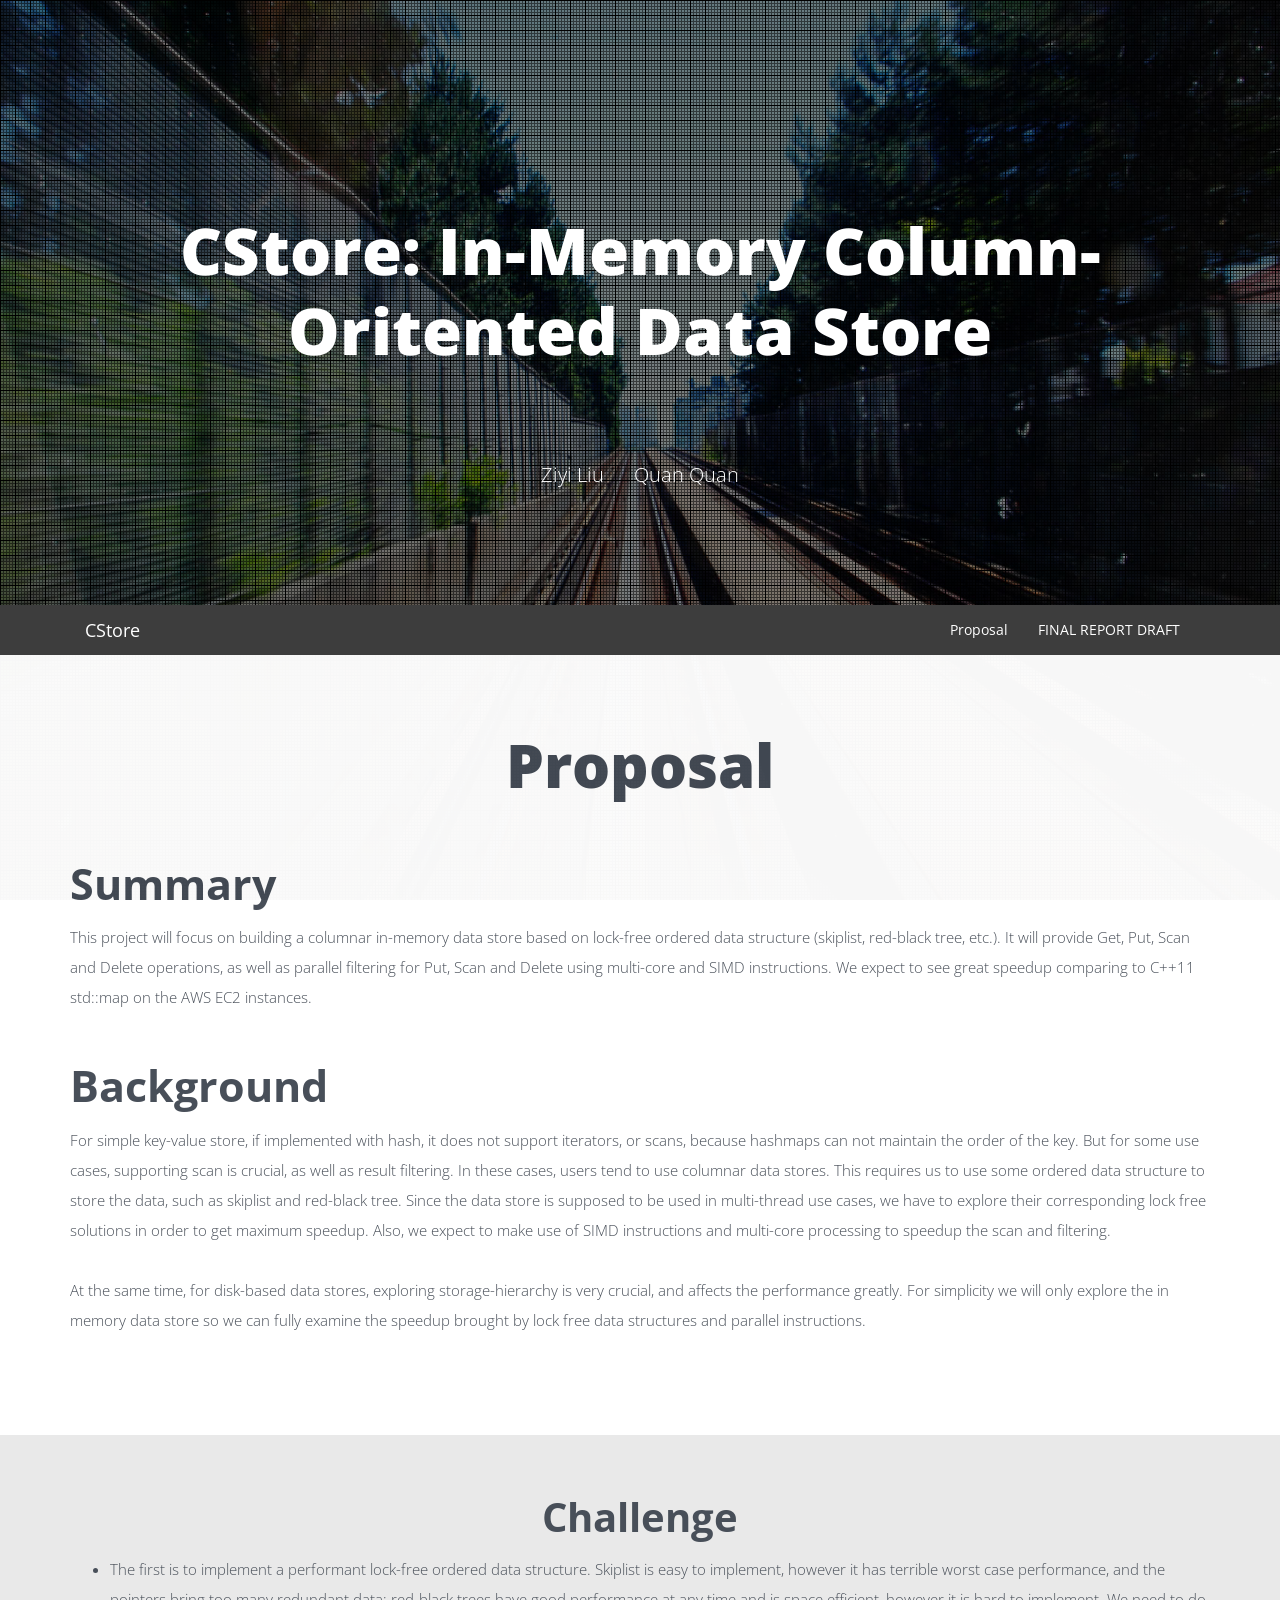
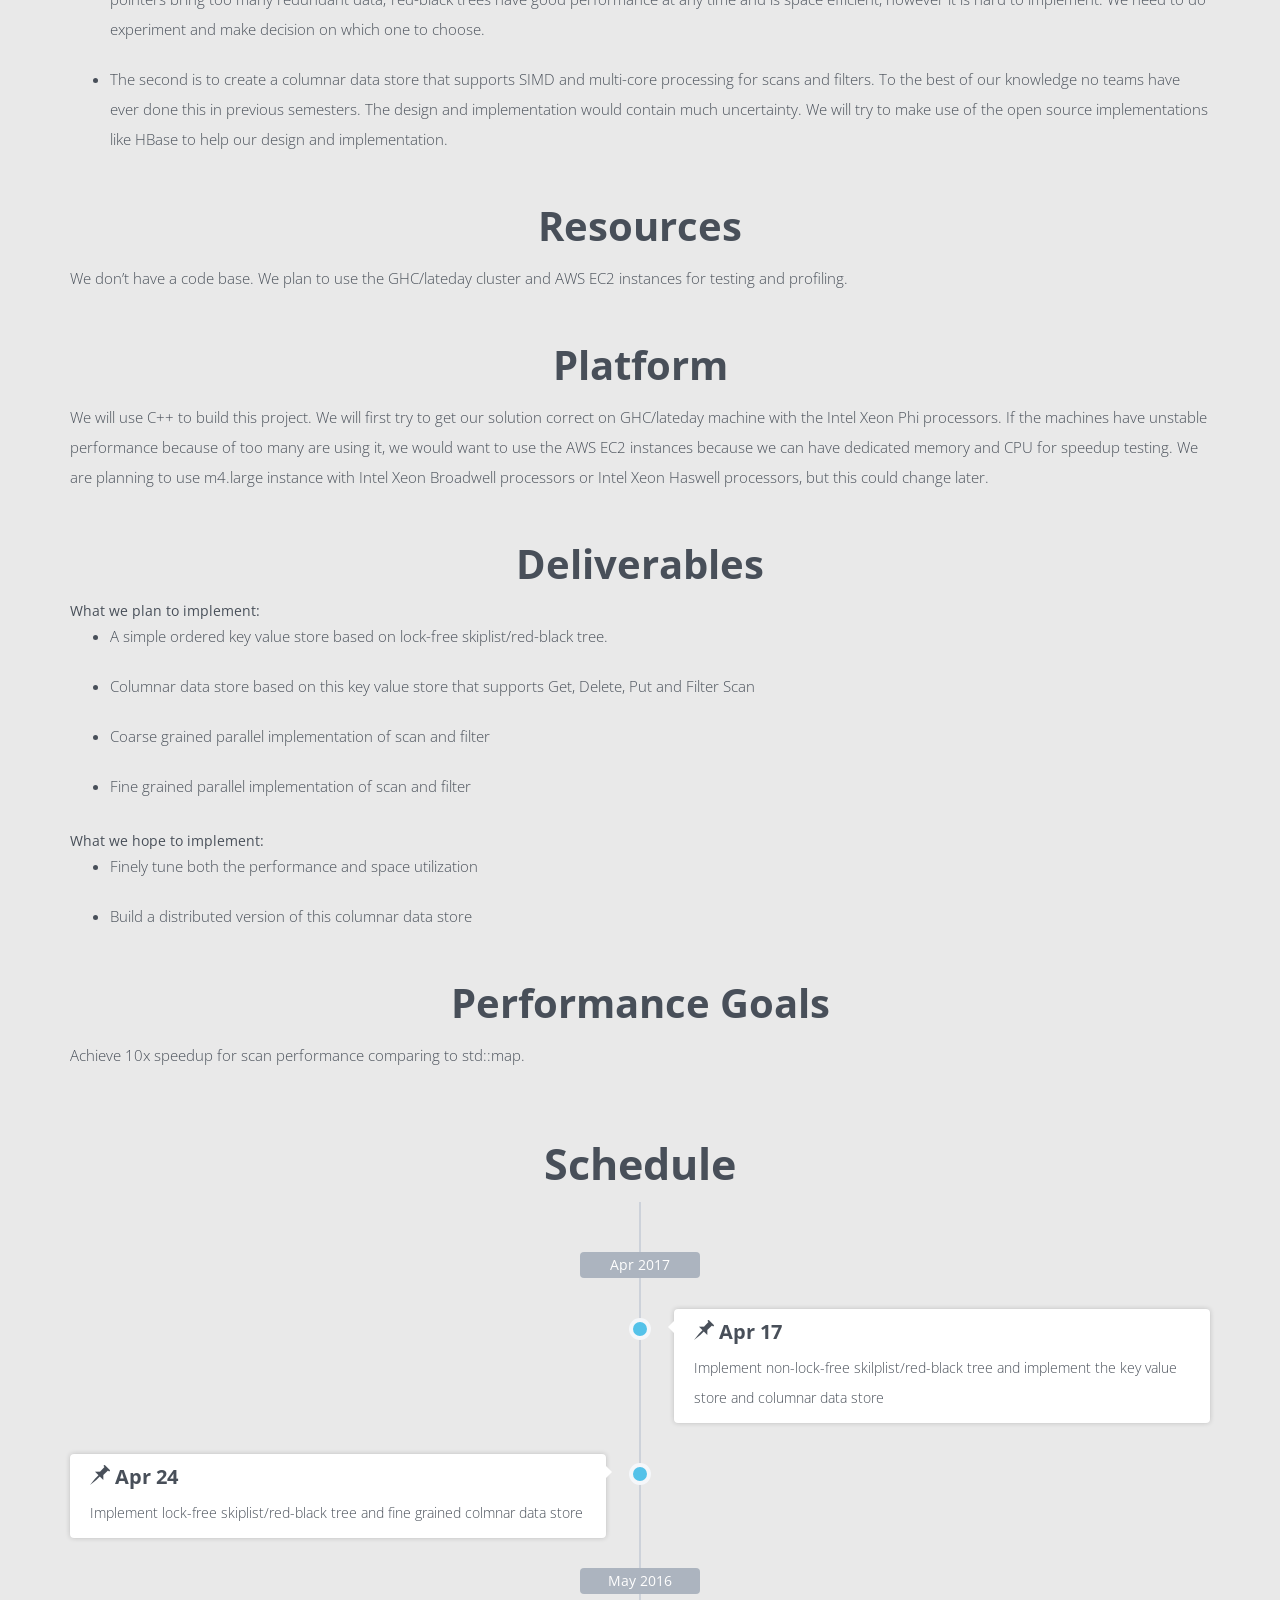
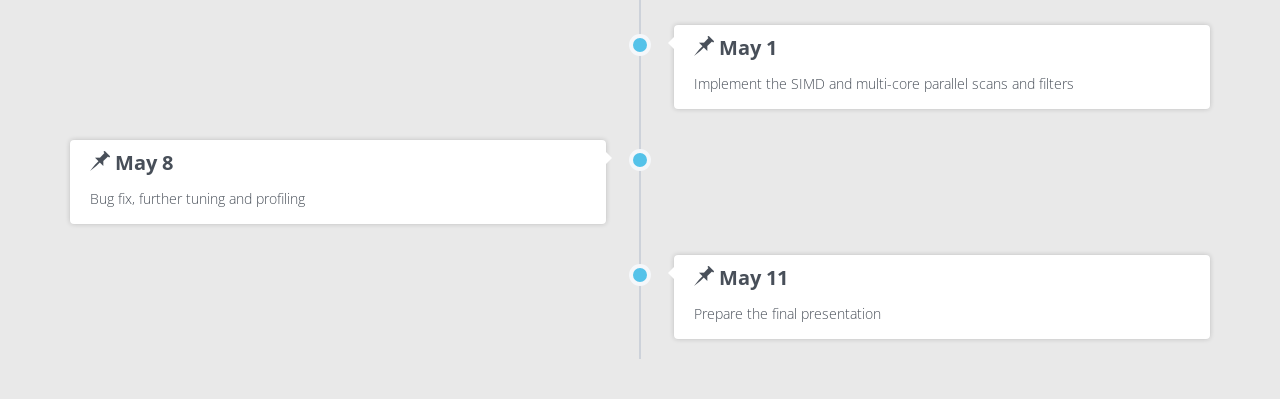
==== commit 2070bd70: "update" ====
--- a/proposal.html
+++ b/proposal.html
@@ -1,7 +1,10 @@
 <!DOCTYPE html>
-<!--[if lt IE 7 ]><html class="ie ie6" lang="en"> <![endif]-->
-<!--[if IE 7 ]><html class="ie ie7" lang="en"> <![endif]-->
-<!--[if IE 8 ]><html class="ie ie8" lang="en"> <![endif]-->
+<!--[if lt IE 7 ]>
+<html class="ie ie6" lang="en"> <![endif]-->
+<!--[if IE 7 ]>
+<html class="ie ie7" lang="en"> <![endif]-->
+<!--[if IE 8 ]>
+<html class="ie ie8" lang="en"> <![endif]-->
 <!--[if (gte IE 9)|!(IE)]><!-->
 <html lang="en">
 <!--<![endif]-->
@@ -12,243 +15,258 @@
     <meta name="description" content="">
     <meta name="author" content="">
     <!--[if IE]>
-        <meta http-equiv="X-UA-Compatible" content="IE=edge,chrome=1">
-        <![endif]-->
-    <title>Bitwise Neural Networks on FPGA: High-Speed and Low-Power</title>
+    <meta http-equiv="X-UA-Compatible" content="IE=edge,chrome=1">
+    <![endif]-->
+    <title>CStore: In-Memory Column-Oritented Data Store</title>
     <!--REQUIRED STYLE SHEETS-->
     <!-- BOOTSTRAP CORE STYLE CSS -->
-    <link href="assets/css/bootstrap.css" rel="stylesheet" />
-    <link href="assets/css/bootflat.css" rel="stylesheet" />
+    <link href="assets/css/bootstrap.css" rel="stylesheet"/>
+    <link href="assets/css/bootflat.css" rel="stylesheet"/>
     <!-- FONTAWESOME STYLE CSS -->
-    <link href="assets/css/font-awesome.min.css" rel="stylesheet" />
+    <link href="assets/css/font-awesome.min.css" rel="stylesheet"/>
     <!-- VEGAS STYLE CSS -->
-    <link href="assets/scripts/vegas/jquery.vegas.min.css" rel="stylesheet" />
+    <link href="assets/scripts/vegas/jquery.vegas.min.css" rel="stylesheet"/>
     <!-- CUSTOM STYLE CSS -->
-    <link href="assets/css/style.css" rel="stylesheet" />
+    <link href="assets/css/style.css" rel="stylesheet"/>
     <!-- GOOGLE FONT -->
     <link href='http://fonts.googleapis.com/css?family=Open+Sans' rel='stylesheet' type='text/css'>
     <!-- HTML5 shim and Respond.js IE8 support of HTML5 elements and media queries -->
     <!--[if lt IE 9]>
-      <script src="https://oss.maxcdn.com/libs/html5shiv/3.7.0/html5shiv.js"></script>
-      <script src="https://oss.maxcdn.com/libs/respond.js/1.3.0/respond.min.js"></script>
+    <script src="https://oss.maxcdn.com/libs/html5shiv/3.7.0/html5shiv.js"></script>
+    <script src="https://oss.maxcdn.com/libs/respond.js/1.3.0/respond.min.js"></script>
     <![endif]-->
 </head>
 
 <body>
-    <!--Header section  -->
-    <div class="container" id="home">
+<!--Header section  -->
+<div class="container" id="home">
+    <div class="row text-center">
+        <div class="col-md-12">
+            <h1 class="head-main">CStore: In-Memory Column-Oritented Data Store</h1>
+            <h2 class="head-sub-main"></h2>
+            <h3 class="head-last"><a href="">Ziyi Liu</a>&nbsp;&nbsp;&nbsp;&nbsp;&nbsp;&nbsp;<a href="">Quan Quan</a>
+            </h3>
+        </div>
+    </div>
+</div>
+<!--End Header section  -->
+<!-- Navigation -->
+<nav class="navbar-inverse" role="navigation">
+    <div class="container">
+        <div class="navbar-header">
+            <button type="button" class="navbar-toggle" data-toggle="collapse" data-target=".navbar-ex1-collapse">
+                <span class="sr-only">Toggle navigation</span>
+                <span class="icon-bar"></span>
+                <span class="icon-bar"></span>
+                <span class="icon-bar"></span>
+            </button>
+            <a class="navbar-brand" href="#"> CStore</a>
+        </div>
+        <!-- Collect the nav links for toggling -->
+        <div class="collapse navbar-collapse navbar-ex1-collapse pull-right">
+            <ul class="nav navbar-nav">
+                <li><a href="proposal.html">Proposal</a>
+                </li>
+                <!--<li><a href="proposal.html">PROPOSAL</a>-->
+                <!--</li>-->
+                <!--<li><a href="checkpoint.html">CHECKPOINT</a>-->
+                <!--</li>-->
+                <li><a href="index.html">FINAL REPORT DRAFT</a>
+                </li>
+            </ul>
+        </div>
+        <!-- /.navbar-collapse -->
+    </div>
+    <!-- /.container -->
+</nav>
+<!--End Navigation -->
+<!--About Section-->
+<section class="for-full-back color-white " id="about">
+    <div class="container introduction">
         <div class="row text-center">
+            <div class="col-md-8 col-md-offset-2 ">
+                <h1>Proposal</h1>
+                <!-- <h4>
+                    <strong>
+                   Lorem ipsum dolor sit amet, consectetur adipiscing elit.
+                     Curabitur nec nisl odio. Mauris vehicula at nunc id posuere.
+                        </strong>
+                </h4> -->
+            </div>
+        </div>
+        <div class="row g-pad-bottom">
             <div class="col-md-12">
-                <h1 class="head-main">Bitwise Neural Networks on FPGA</h1>
-                <h2 class="head-sub-main"> High-Speed and Low-Power</h2>
-                <h3 class="head-last"><a href="https://www.linkedin.com/in/yunfanye">Yunfan Ye</a>&nbsp;&nbsp;&nbsp;&nbsp;&nbsp;&nbsp;<a href="https://www.linkedin.com/in/araina-huang-00853b96">Yayun Huang</a></h3>
-            </div>
-        </div>
-    </div>
-    <!--End Header section  -->
-    <!-- Navigation -->
-    <nav class="navbar-inverse" role="navigation">
-        <div class="container">
-            <div class="navbar-header">
-                <button type="button" class="navbar-toggle" data-toggle="collapse" data-target=".navbar-ex1-collapse">
-                    <span class="sr-only">Toggle navigation</span>
-                    <span class="icon-bar"></span>
-                    <span class="icon-bar"></span>
-                    <span class="icon-bar"></span>
-                </button>
-                <a class="navbar-brand" href="#"> FBNN</a>
-            </div>
-            <!-- Collect the nav links for toggling -->
-            <div class="collapse navbar-collapse navbar-ex1-collapse pull-right">
-                <ul class="nav navbar-nav">
-                    <li><a href="index.html">FINAL</a>
-                    </li>
-                    <li><a href="proposal.html">PROPOSAL</a>
-                    </li>
-                    <li><a href="checkpoint.html">CHECKPOINT</a>
-                    </li>
-                    <!-- <li><a href="index.html#price-sec">FINAL REPORT</a>
+                <h2>Summary</h2>
+                <p>
+                    This project will focus on building a columnar in-memory data store based on lock-free ordered data
+                    structure (skiplist, red-black tree, etc.). It will provide Get, Put, Scan and Delete operations, as
+                    well as parallel filtering for Put, Scan and Delete using multi-core and SIMD instructions. We
+                    expect to see great speedup comparing to C++11 std::map on the AWS EC2 instances.
+                </p>
+                <h2>Background</h2>
+                <p>For simple key-value store, if implemented with hash, it does not support iterators, or scans,
+                    because hashmaps can not maintain the order of the key. But for some use cases, supporting scan is
+                    crucial, as well as result filtering. In these cases, users tend to use columnar data stores. This
+                    requires us to use some ordered data structure to store the data, such as skiplist and red-black
+                    tree. Since the data store is supposed to be used in multi-thread use cases, we have to explore
+                    their corresponding lock free solutions in order to get maximum speedup. Also, we expect to make
+                    use of SIMD instructions and multi-core processing to speedup the scan and filtering.</p>
+                <p>At the same time, for disk-based data stores, exploring storage-hierarchy is very crucial, and
+                    affects the performance greatly. For simplicity we will only explore the in memory data store so we
+                    can fully examine the speedup brought by lock free data structures and parallel instructions.</p>
+
+            </div>
+        </div>
+    </div>
+</section>
+<!--End About Section-->
+<!-- About Team Section -->
+<section class="for-full-back color-light challenge" id="about-team">
+    <div class="container">
+        <div class="row introduction">
+            <div class="col-md-12">
+                <h2 class="text-center">Challenge</h2>
+                <!--<div class="img-auto-change"><img src="assets/img/4.jpg"></div>-->
+                <ul>
+
+                    <li>The first is to implement a performant lock-free ordered data structure. Skiplist is easy to
+                        implement, however it has terrible worst case performance, and the pointers bring too many
+                        redundant data; red-black trees have good performance at any time and is space efficient,
+                        however it is hard to implement. We need to do experiment and make decision on which one to
+                        choose.
+                    </li>
+                    <li>The second is to create a columnar data store that supports SIMD and multi-core processing for
+                        scans and filters. To the best of our knowledge no teams have ever done this in previous
+                        semesters. The design and implementation would contain much uncertainty. We will try to make
+                        use of the open source implementations like HBase to help our design and implementation.                    </li>
+                </ul>
+                <h2 class="text-center">Resources</h2>
+                <p>
+                    We don’t have a code base. We plan to use the GHC/lateday cluster and AWS EC2 instances for
+                    testing and profiling.
+                    <!-- <li>Related work</br>
+                        We may borrow ideas from open-source halide implementation of neural networks<a href="#ref3"> [3]</a>.
                     </li> -->
+                </p>
+                <h2 class="text-center">Platform</h2>
+                <p>
+                    We will use C++ to build this project. We will first try to get our solution correct on GHC/lateday
+                    machine with the Intel Xeon Phi processors. If the machines have unstable performance because of too
+                    many are using it, we would want to use the AWS EC2 instances because we can have dedicated memory
+                    and CPU for speedup testing. We are planning to use m4.large instance with Intel Xeon Broadwell
+                    processors or Intel Xeon Haswell processors, but this could change later.
+                </p>
+                <h2 class="text-center">Deliverables</h2>
+                What we plan to implement:
+                <ul>
+                    <li>A simple ordered key value store based on lock-free skiplist/red-black tree.
+                    </li>
+                    <li>Columnar data store based on this key value store that supports Get, Delete, Put and Filter Scan
+                    </li>
+                    <li>Coarse grained parallel implementation of scan and filter
+                    </li>
+                    <li>Fine grained parallel implementation of scan and filter
+                    </li>
                 </ul>
-            </div>
-            <!-- /.navbar-collapse -->
-        </div>
-        <!-- /.container -->
-    </nav>
-    <!--End Navigation -->
-    <!--About Section-->
-    <section class="for-full-back color-white " id="about">
-        <div class="container introduction">
-            <div class="row text-center">
-                <div class="col-md-8 col-md-offset-2 ">
-                    <h1>Proposal</h1>
-                    <!-- <h4>
-                        <strong>
-                       Lorem ipsum dolor sit amet, consectetur adipiscing elit.
-                         Curabitur nec nisl odio. Mauris vehicula at nunc id posuere.
-                            </strong>
-                    </h4> -->
+                What we hope to implement:
+                <ul>
+                    <li>Finely tune both the performance and space utilization
+                    </li>
+                    <li>Build a distributed version of this columnar data store                    </li>
+                </ul>
+
+                <h2 class="text-center">Performance Goals</h2>
+                <p>
+                    Achieve 10x speedup for scan performance comparing to std::map.
+                </p>
+            </div>
+        </div>
+    </div>
+</section>
+<!--End About Team Section -->
+<!-- Pricing Section -->
+<section class="for-full-back color-light schedule" id="price-sec">
+    <div class="container">
+        <div class="row text-center">
+            <h2 class="text-center">Schedule</h2>
+            <!--TimeLine
+  ================================================== -->
+            <div class="col-md-12">
+                <div class="timeline">
+                    <dl>
+                        <dt>Apr 2017</dt>
+                        <dd class="pos-right clearfix">
+                            <div class="circ"></div>
+                            <div class="events">
+                                <div class="events-body">
+                                    <h6 class="events-heading"><span class="glyphicon glyphicon-pushpin"
+                                                                     aria-hidden="true"></span> Apr 17</h6>
+                                    <p>Implement non-lock-free skilplist/red-black tree and implement the key value
+                                        store and columnar data store</p>
+                                </div>
+                            </div>
+                        </dd>
+                        <dd class="pos-left clearfix">
+                            <div class="circ"></div>
+                            <div class="events">
+                                <div class="events-body">
+                                    <h6 class="events-heading"><span class="glyphicon glyphicon-pushpin"
+                                                                     aria-hidden="true"></span> Apr 24</h6>
+                                    <p>Implement lock-free skiplist/red-black tree and fine grained colmnar data store
+                                    </p>
+                                </div>
+                            </div>
+                        </dd>
+                        <dt>May 2016</dt>
+
+                        <dd class="pos-right clearfix">
+                            <div class="circ"></div>
+                            <div class="events">
+                                <div class="events-body">
+                                    <h6 class="events-heading"><span class="glyphicon glyphicon-pushpin"
+                                                                     aria-hidden="true"></span> May 1</h6>
+                                    <p>Implement the SIMD and multi-core parallel scans and filters
+                                    </p>
+                                </div>
+                            </div>
+                        </dd>
+                        <dd class="pos-left clearfix">
+                            <div class="circ"></div>
+                            <div class="events">
+                                <div class="events-body">
+                                    <h6 class="events-heading"><span class="glyphicon glyphicon-pushpin"
+                                                                     aria-hidden="true"></span> May 8</h6>
+                                    <p>Bug fix, further tuning and profiling</p>
+                                </div>
+                            </div>
+                        </dd>
+                        <dd class="pos-right clearfix">
+                            <div class="circ"></div>
+                            <div class="events">
+                                <div class="events-body">
+                                    <h6 class="events-heading"><span class="glyphicon glyphicon-pushpin"
+                                                                     aria-hidden="true"></span> May 11</h6>
+                                    <p>Prepare the final presentation</p>
+                                </div>
+                            </div>
+                        </dd>
+                    </dl>
                 </div>
             </div>
-            <div class="row g-pad-bottom">
-                <div class="col-md-12">
-                    <h2>Summary</h2>
-                    <p>
-                        We implemented bitwise neural networks on FPGA and run tests on the MNIST dataset. Experiments show that we achieve 4x speed compared with the state-of-the-art FPGA implementation.
-                    </p>
-                    <h2>Background</h2>
-                    <p>Deep neural networks (DNNs) have substantially pushed the state-of the-art in a wide range of tasks, including speech recognition and computer vision. However, DNNs also require a wealth of compute resources, and thus can benefit greatly from parallelization.</p>
-                    <p>Moreover, power consumption recently has gained massive attentions due to the emerging of mobile devices. As is well known, running real-time text detection and recognition tasks on standalone devices, like a pair of glasses, will quickly drain the battery. Therefore, we need to exploit the heterogeneity of hardware to boost both performance and efficiency. </p>
-                    <p>The attempt to implement neural networks on FPGA dates back to 24 years ago [1], yet no design shows a potential of commercial use until recently [2]. However, the recent design still suffers from high resource usage and high latency. In this work, we propose a resource-efficient implementation, which also has higher throughput and lower latency.</p>
-                    <h2>Platform</h2>
-                    <p>The bitwise neural networks (BNNs) can further drive down the power consumptions by eliminating power-consuming operations like multiplication<a href="#ref1"> [1]</a>. Hence, we expect that a well-implemented BNN on heterogeneous hardware can enable a real-time and always-on service. Specifically, a field-programmable gate array (FPGA) is a reconfigurable hardware and is particularly suitable for fast bit operations, and thus we will first try to port the algorithm on FPGA.</p>
-                </div>
-            </div>
-        </div>
-    </section>
-    <!--End About Section-->
-    <!-- About Team Section -->
-    <section class="for-full-back color-light challenge" id="about-team">
-        <div class="container">
-            <div class="row introduction">
-                <div class="col-md-12">
-                    <h2 class="text-center">Challenge</h2>
-                    <div class="img-auto-change"><img src="assets/img/4.jpg"></div>
-                    <ul>
-                        <li>Neural networks normally update the weights using back-propagation. Thus, dependencies exist between layers and we need to design proper work assignments inside a layer.</li>
-                        <li>Neural networks consist of a massive amount of weights, and the training process involves a lot of iterations. Thus, data locality should be of central concern. </li>
-                        <!-- <li>Halide currently cannot directly compile on FPGA. There is ongoing research<a href="#ref2"> [2]</a>, but the results may not be readily available. If this approach finally proves to be unfeasible, we may try to target on other low power devices, like ARM.</li> -->
-                        <li>BNNs anticipate binary inputs, and thus we need to preprocess the raw image, also in parallel.</li>
-                        <li>We need to devise a good pipelining strategy to maximize the throughput.</li>
-                    </ul>
-                    <h2 class="text-center">Resources</h2>
-                    <ul>
-                        <li>Codebase</br>
-                            To the best of our knowledge, there is no readily available code for BNNs. Therefore, we may start from the algorithm described in the paper<a href="#ref1"> [1]</a>.</li>
-                        <li>High-performance Hardware</br>
-                            The training phase of the neural networks require very powerful compute resources, and thus we can exploit the latedays machines.</li>
-                        <li>Reconfigurable Hardware</br>
-                            BNNs can greatly benefit from hardware acceleration. Ideally, we can implement the classifying phase on reconfigurable hardware, like FPGA.</li>
-                        <!-- <li>Related work</br>
-                            We may borrow ideas from open-source halide implementation of neural networks<a href="#ref3"> [3]</a>.
-                        </li> -->
-                    </ul>
-                    <h2 class="text-center">Deliverables</h2>
-                    <ul>
-                        <li>(Completed) Baseline implementation
-                            <br> Since there is no readily available codebase, we will try to implement a baseline algorithm in open-source frameworks, like caffe, torch or tensorflow.</li>
-                        <li>(Completed) Evaluation
-                            <br> Evaluation. We will evaluate our implementation by comparing our runtime to the baseline. </li>
-                        <li>Hardware demo
-                            <br> Hardware demo. Hopefully, we can deliver a hardware demo on FPGA. The ideal demo would be of three parts: a camera used to generate inputs, a segment display used to display the results, and FPGA.</li>
-                    </ul>
-                </div>
-            </div>
-        </div>
-    </section>
-    <!--End About Team Section -->
-    <!-- Pricing Section -->
-    <section class="for-full-back color-light schedule" id="price-sec">
-        <div class="container">
-            <div class="row text-center">
-                <h2 class="text-center">Schedule</h2>
-                <!--TimeLine
-      ================================================== -->
-                <div class="col-md-12">
-                    <div class="timeline">
-                        <dl>
-                            <dt>Apr 2016</dt>
-                            <dd class="pos-right clearfix">
-                                <div class="circ"></div>
-                                <div class="events">
-                                    <div class="events-body">
-                                        <h6 class="events-heading"> <span class="glyphicon glyphicon-pushpin" aria-hidden="true"></span> Apr 9</h6>
-                                        <p>(Completed) Get familiar with training bitwise neural networks and implement a correct baseline algorithm.</p>
-                                    </div>
-                                </div>
-                            </dd>
-                            <dd class="pos-left clearfix">
-                                <div class="circ"></div>
-                                <div class="events">
-                                    <div class="events-body">
-                                        <h6 class="events-heading"> <span class="glyphicon glyphicon-pushpin" aria-hidden="true"></span> Apr 16</h6>
-                                        <p>(Completed) Tune parameters and implement retrain process to approach the results of the paper.</p>
-                                    </div>
-                                </div>
-                            </dd>
-                            <dd class="pos-right clearfix">
-                                <div class="circ"></div>
-                                <div class="events">
-                                    <div class="events-body">
-                                        <h6 class="events-heading"> <span class="glyphicon glyphicon-pushpin" aria-hidden="true"></span> Apr 23</h6>
-                                        <p>(Completed) Implement classifying phase by VHDL.</p>
-                                    </div>
-                                </div>
-                            </dd>
-                            <dd class="pos-left clearfix">
-                                <div class="circ"></div>
-                                <div class="events">
-                                    <div class="events-body">
-                                        <h6 class="events-heading"> <span class="glyphicon glyphicon-pushpin" aria-hidden="true"></span> Apr 29</h6>
-                                        <p>(Completed) Prepare for final exam and analyze the feasibility of porting the code to hardware.</p>
-                                    </div>
-                                </div>
-                            </dd>
-                            <dt>May 2016</dt>
-                            <dd class="pos-right clearfix">
-                                <div class="circ"></div>
-                                <div class="events">
-                                    <div class="events-body">
-                                        <h6 class="events-heading"> <span class="glyphicon glyphicon-pushpin" aria-hidden="true"></span> May 6</h6>
-                                        <p>(Completed) Port the code to hardware and analyze the results.<a href="#ref3"> [3]</a>.</p>
-                                    </div>
-                                </div>
-                            </dd>
-                            <dd class="pos-left clearfix">
-                                <div class="circ"></div>
-                                <div class="events">
-                                    <div class="events-body">
-                                        <h6 class="events-heading"> <span class="glyphicon glyphicon-pushpin" aria-hidden="true"></span> May 8</h6>
-                                        <p>(Completed) Write final report and prepare for competition.</p>
-                                    </div>
-                                </div>
-                            </dd>
-                        </dl>
-                    </div>
-                </div>
-            </div>
-        </div>
-    </section>
-    <!--End Pricing Section -->
-    <section class="for-full-back color-white challenge" id="about-team">
-        <div class="container">
-            <div class="row introduction">
-                <div class="col-md-12">
-                    <h2 class="text-center">Reference</h2>
-                    <ul>
-                        <li id="ref1">[1] Minje Kim, and Paris Smaragdis. Bitwise Neural Networks. arXiv preprint arXiv:1601.06071v1, 2016</li>
-                        <li id="ref2">[2] Stuart Byma. <a href="http://wiki.epfl.ch/edicpublic/documents/Candidacy%20exam/PR15byma_edic_proposal.pdf">Programming Datacenter-Scale Reconfigurable Systems.</a> Accessed April 1st.</li>
-                        <!-- <li id="ref3">[3] Ravi Mullapudi. <a href="https://github.com/ravi-teja-mullapudi/Halide-NN">https://github.com/ravi-teja-mullapudi/Halide-NN.</a> Accessed April 1st.</li> -->
-                        <li id="ref3">[3] Kaiming He, Xiangyu Zhang, Shaoqing Ren, and Jian Sun. Deep Residual Learning for Image Recognition. arXiv preprint arXiv:1512.03385v1, 2015</li>
-                    </ul>
-                </div>
-            </div>
-        </div>
-    </section>
-    <!--footer Section -->
-    <div class="for-full-back " id="footer">
-        2016 arainhyy.github.io | All Right Reserved
-    </div>
-    <!--End footer Section -->
-    <!-- JAVASCRIPT FILES PLACED AT THE BOTTOM TO REDUCE THE LOADING TIME  -->
-    <!-- CORE JQUERY  -->
-    <script src="assets/plugins/jquery-1.10.2.js"></script>
-    <!-- BOOTSTRAP CORE SCRIPT   -->
-    <script src="assets/plugins/bootstrap.js"></script>
-    <!-- VEGAS SLIDESHOW SCRIPTS -->
-    <script src="assets/plugins/vegas/jquery.vegas.min.js"></script>
-    <!-- CUSTOM SCRIPTS -->
-    <script src="assets/js/custom.js"></script>
+        </div>
+    </div>
+</section>
+<!--End Pricing Section -->
+
+<!-- JAVASCRIPT FILES PLACED AT THE BOTTOM TO REDUCE THE LOADING TIME  -->
+<!-- CORE JQUERY  -->
+<script src="assets/plugins/jquery-1.10.2.js"></script>
+<!-- BOOTSTRAP CORE SCRIPT   -->
+<script src="assets/plugins/bootstrap.js"></script>
+<!-- VEGAS SLIDESHOW SCRIPTS -->
+<script src="assets/plugins/vegas/jquery.vegas.min.js"></script>
+<!-- CUSTOM SCRIPTS -->
+<script src="assets/js/custom.js"></script>
 </body>
 
 </html>
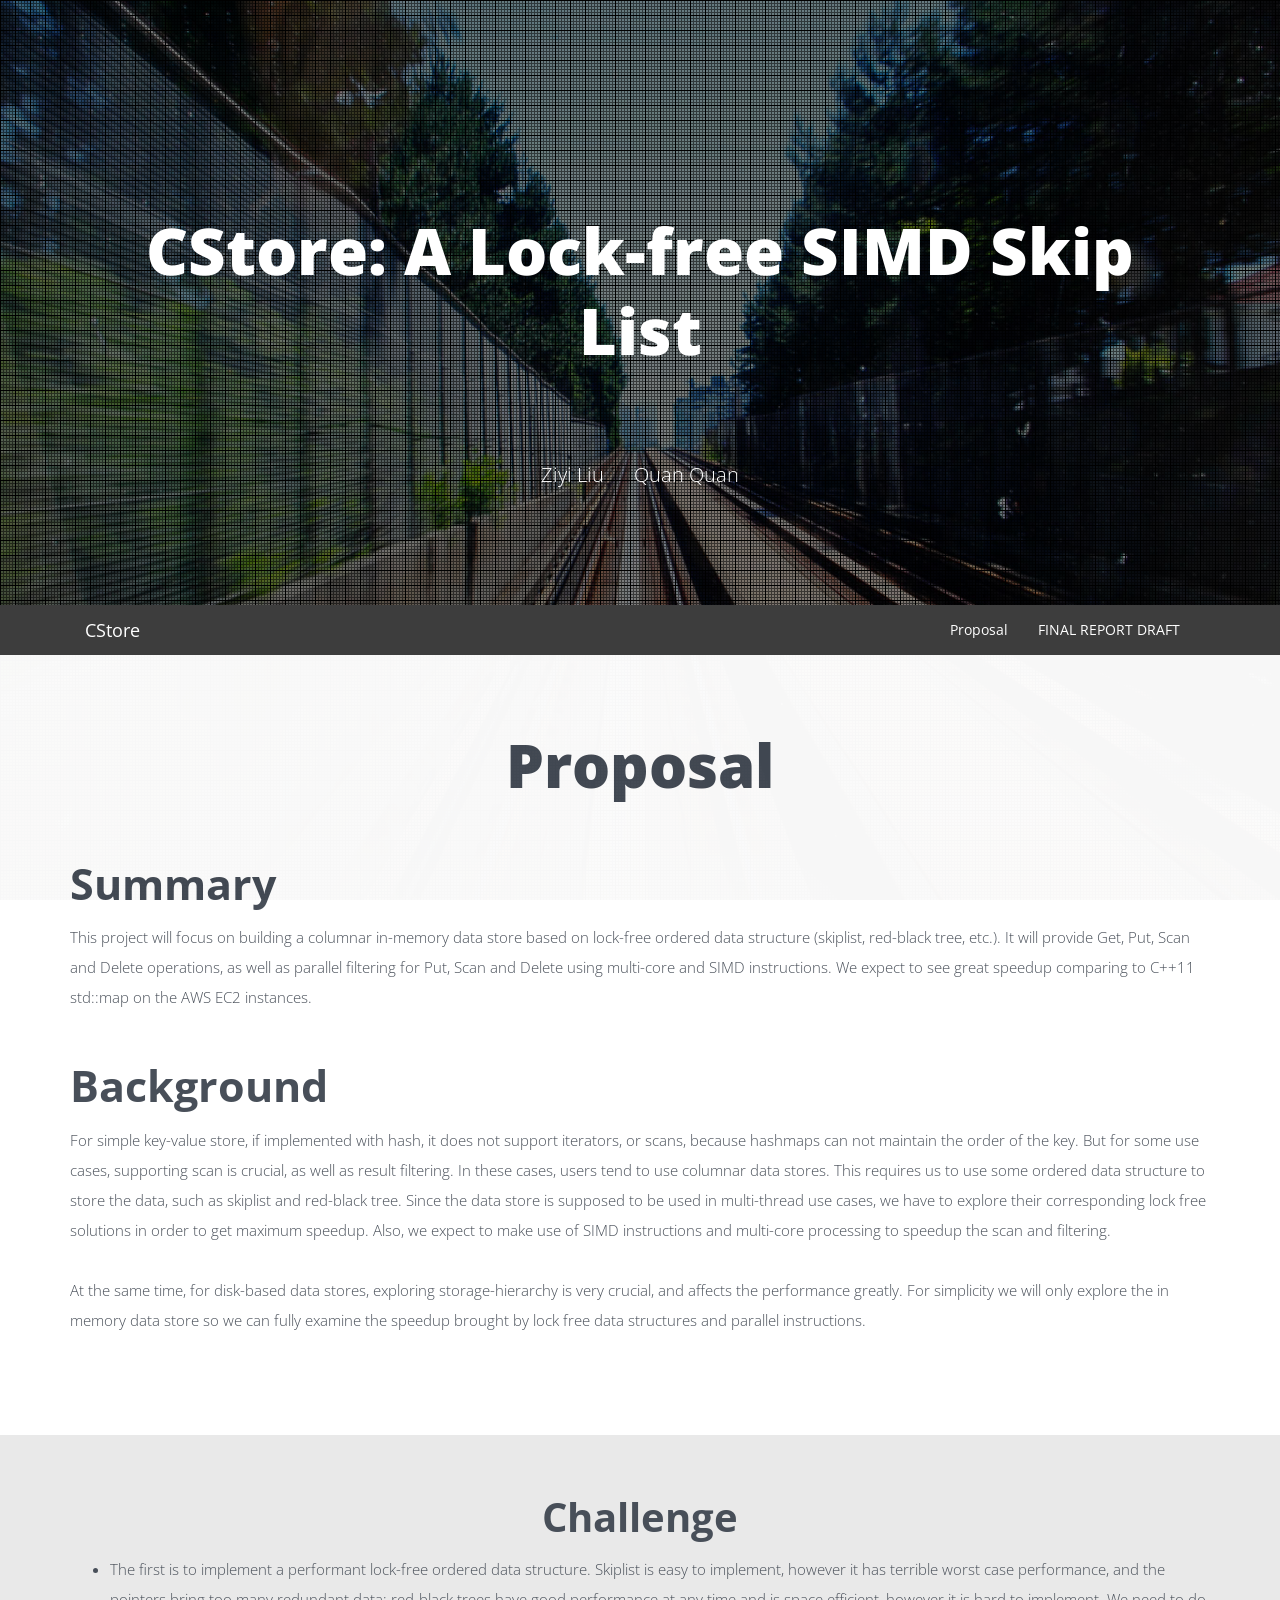
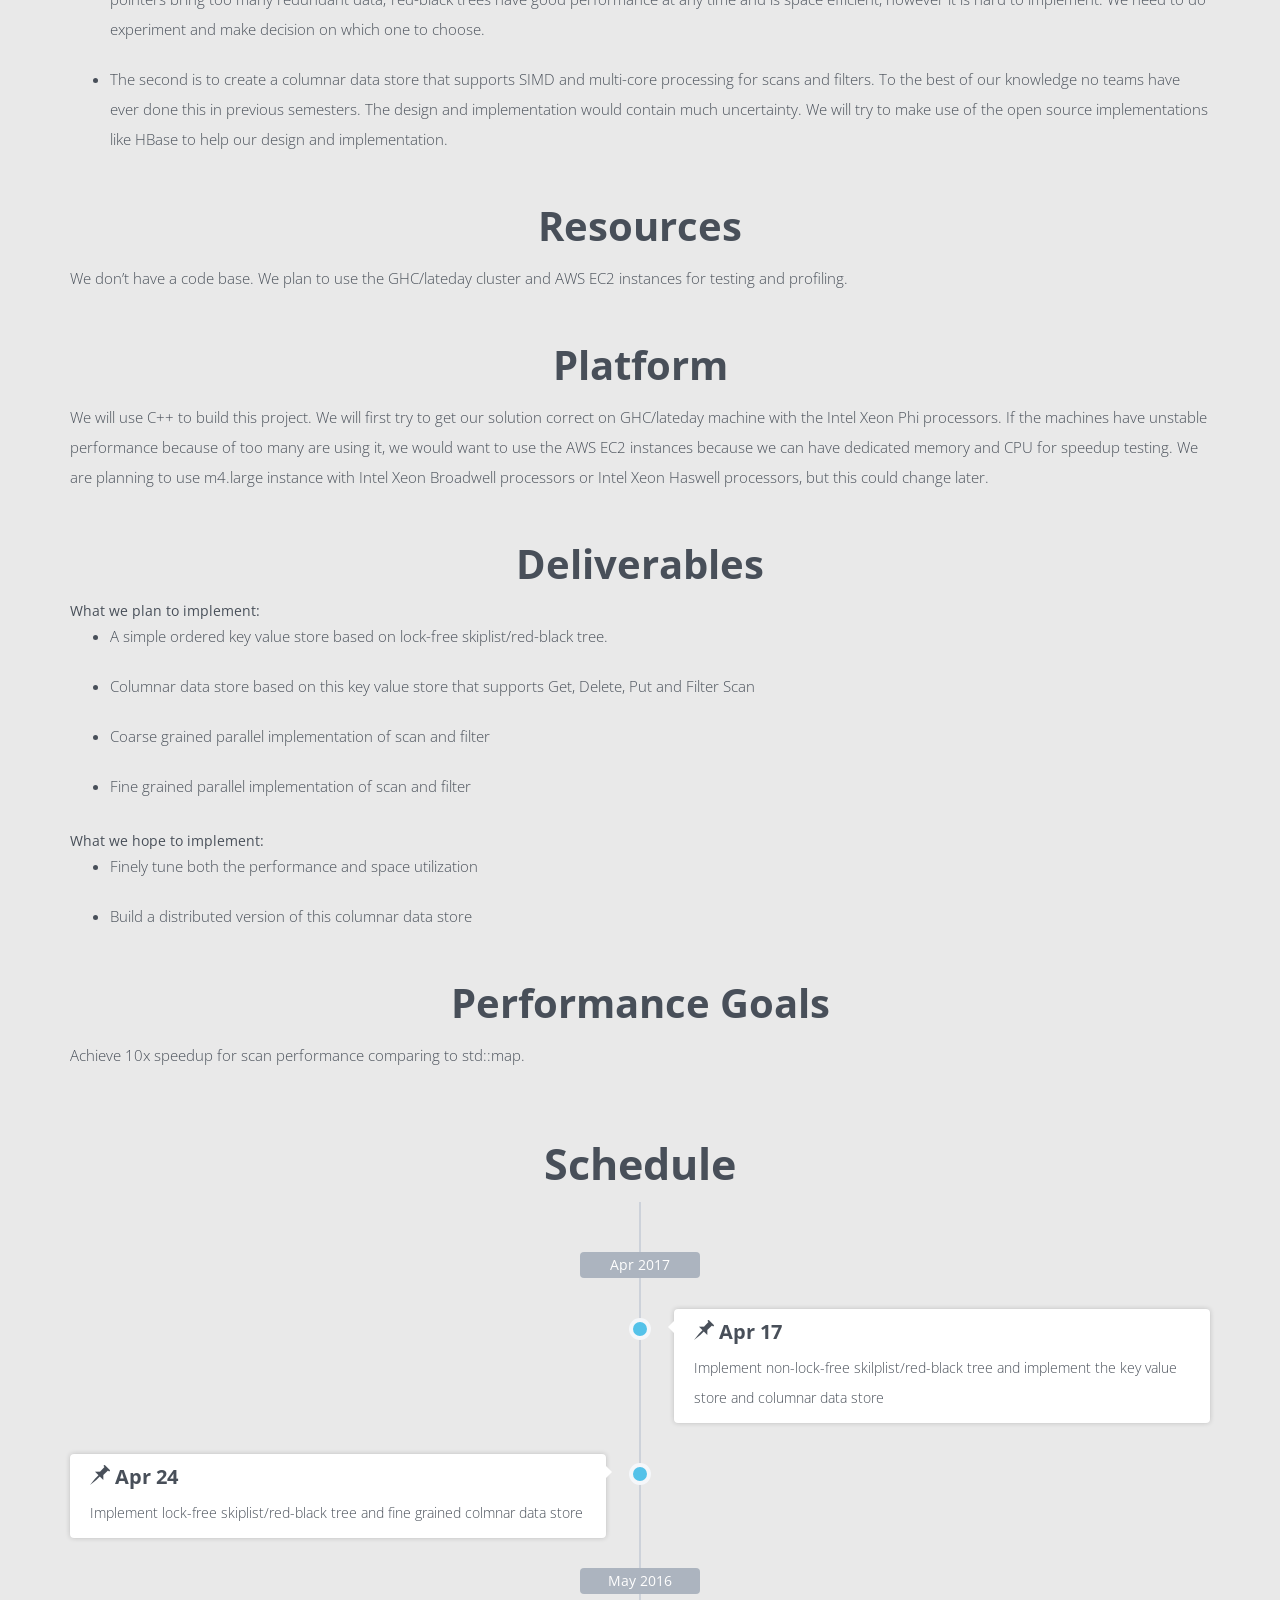
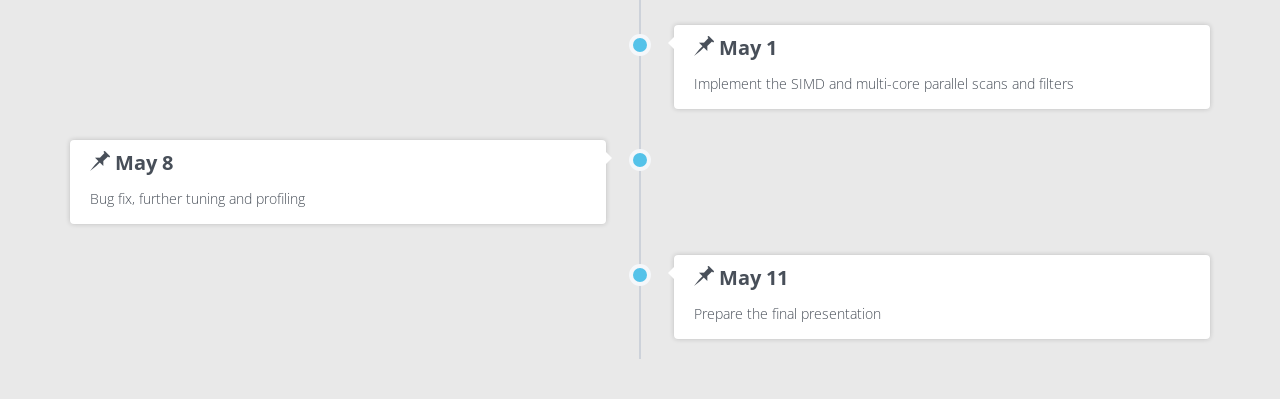
==== commit 4f3439ea: "update" ====
--- a/proposal.html
+++ b/proposal.html
@@ -42,7 +42,7 @@
 <div class="container" id="home">
     <div class="row text-center">
         <div class="col-md-12">
-            <h1 class="head-main">CStore: In-Memory Column-Oritented Data Store</h1>
+            <h1 class="head-main">CStore: A Lock-free SIMD Skip List</h1>
             <h2 class="head-sub-main"></h2>
             <h3 class="head-last"><a href="">Ziyi Liu</a>&nbsp;&nbsp;&nbsp;&nbsp;&nbsp;&nbsp;<a href="">Quan Quan</a>
             </h3>
